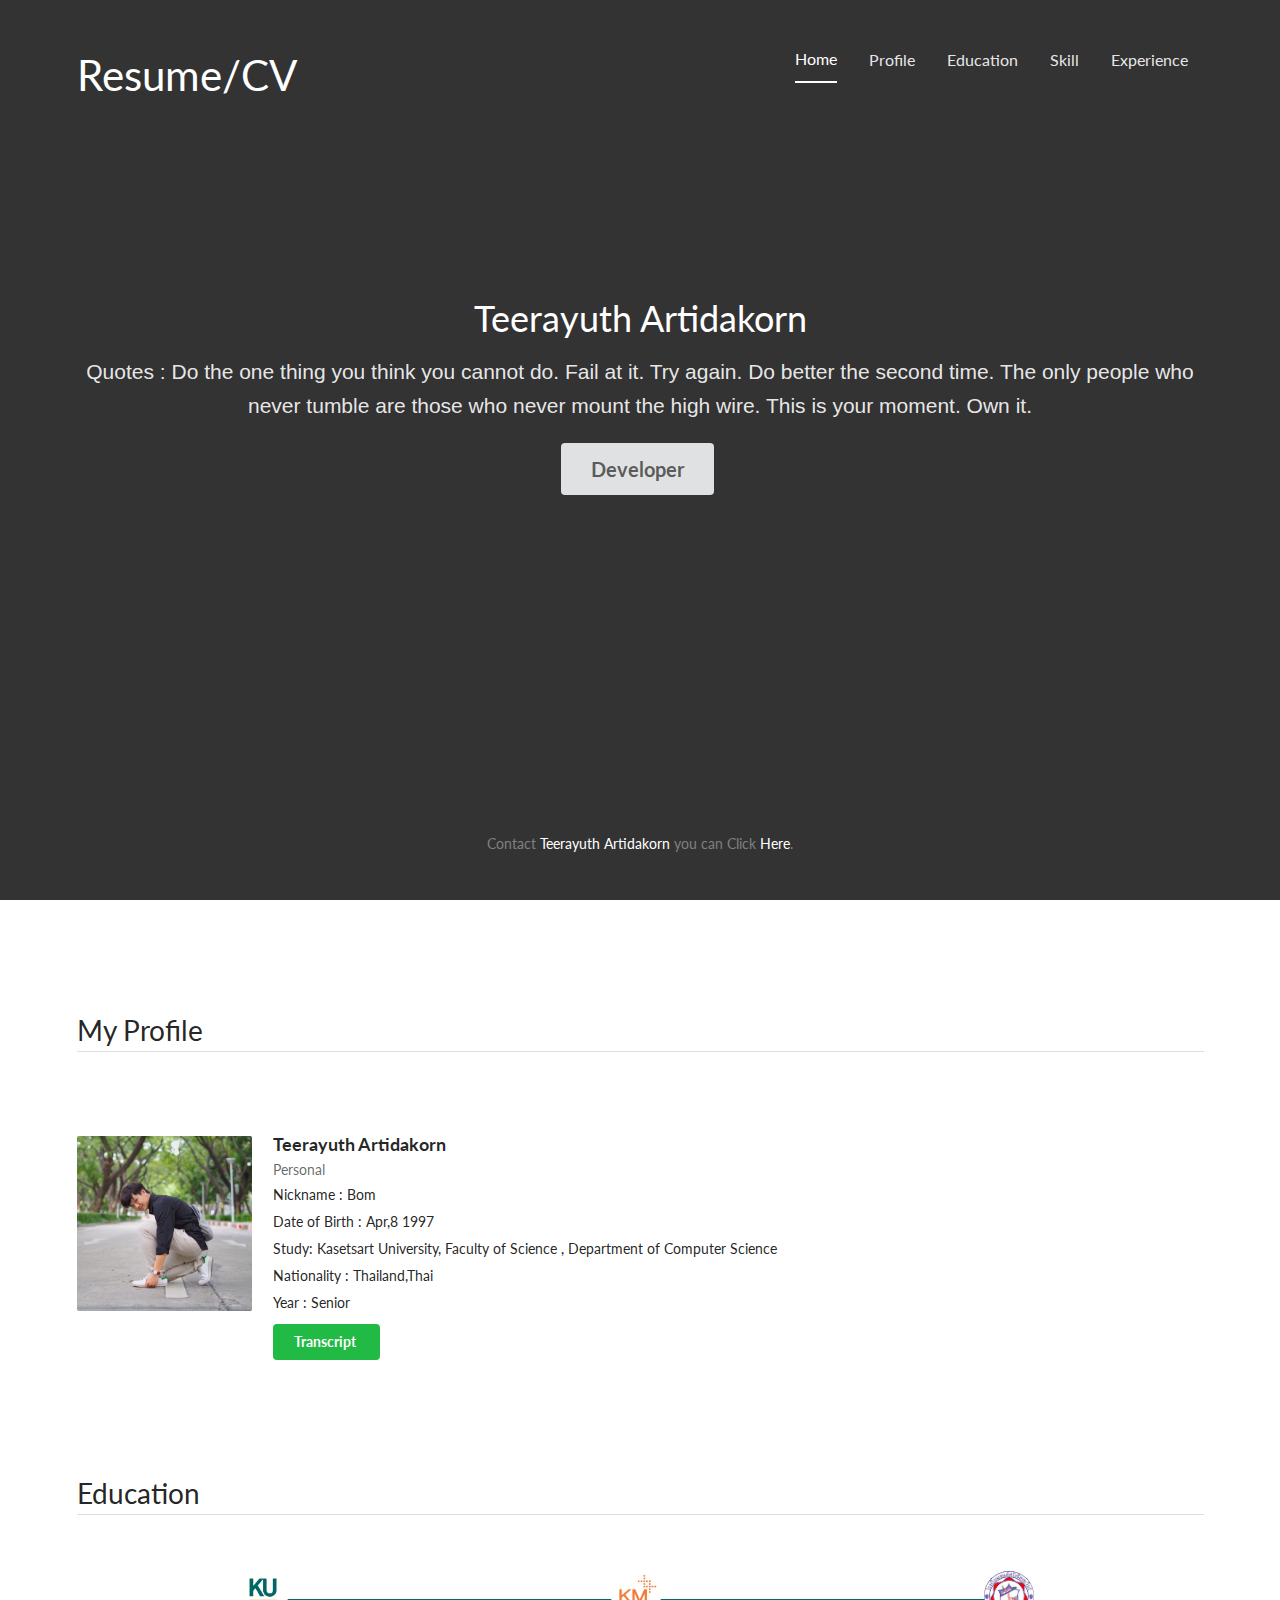
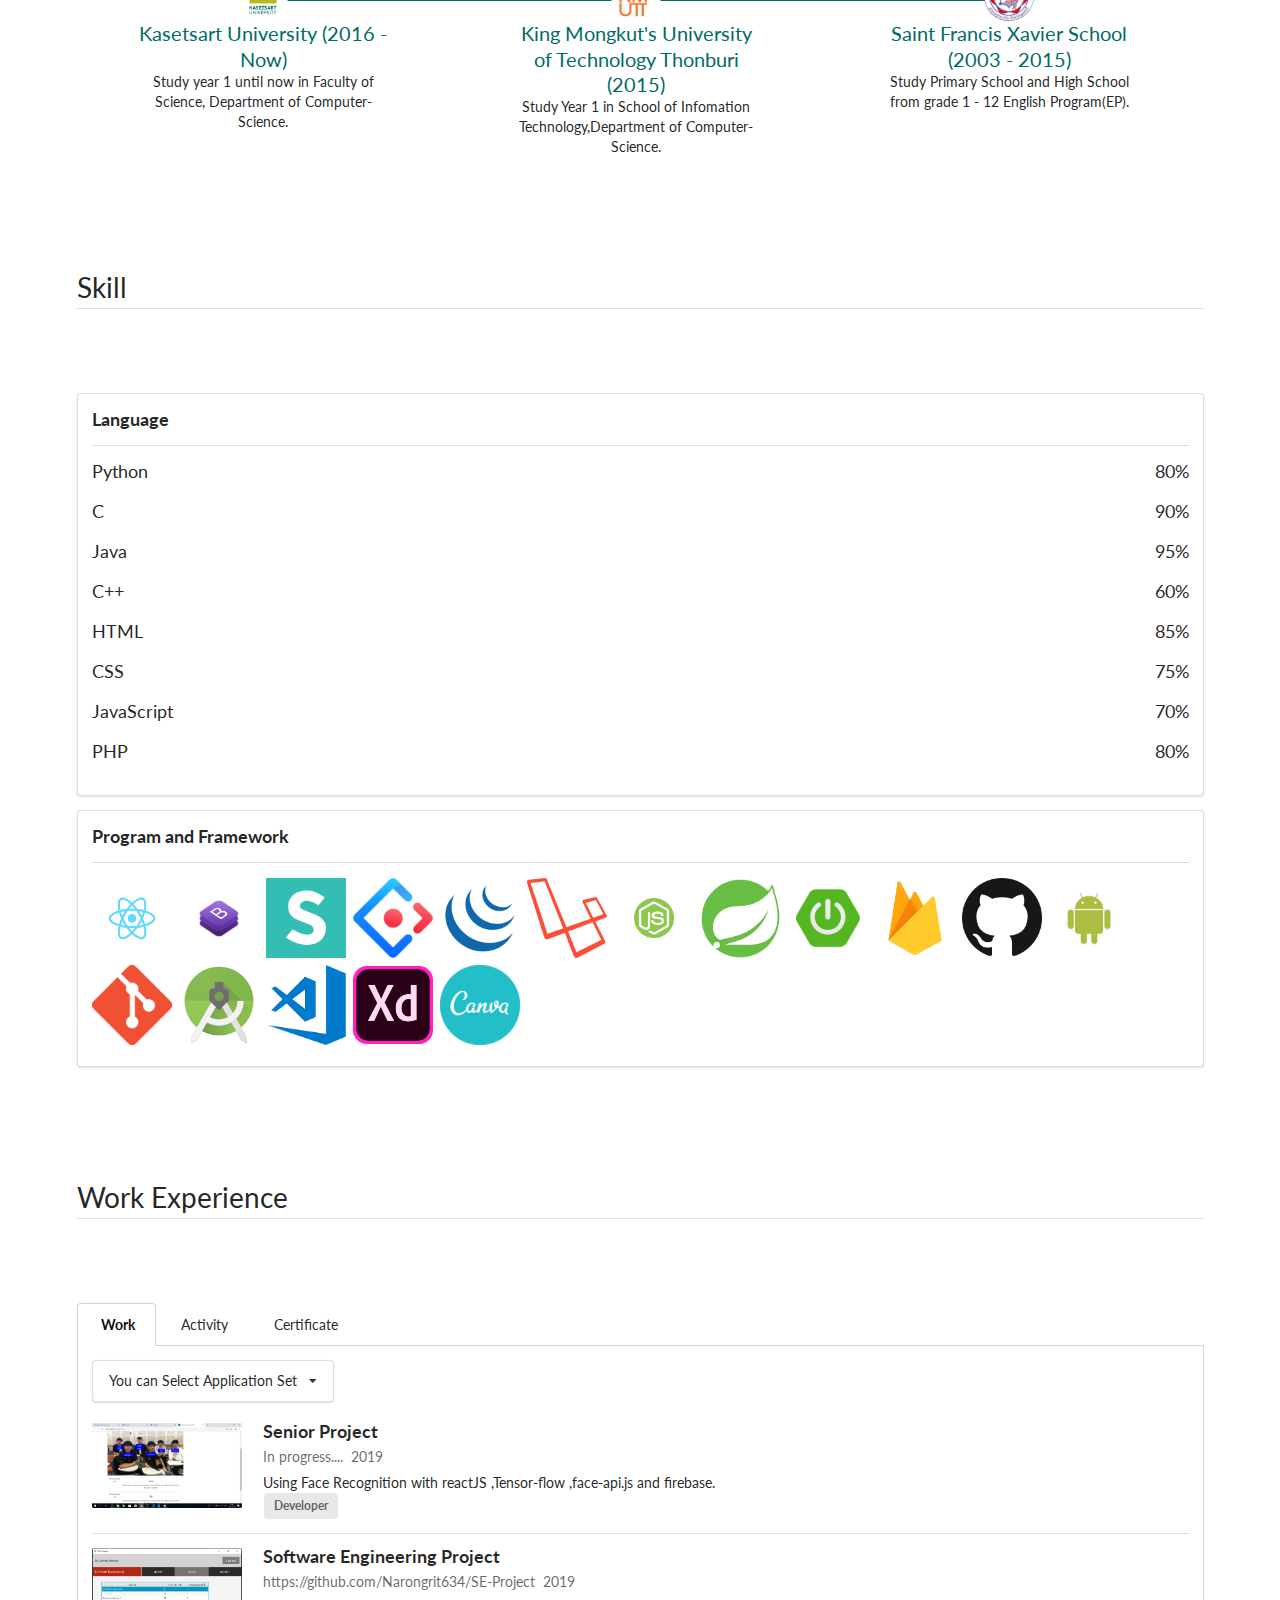
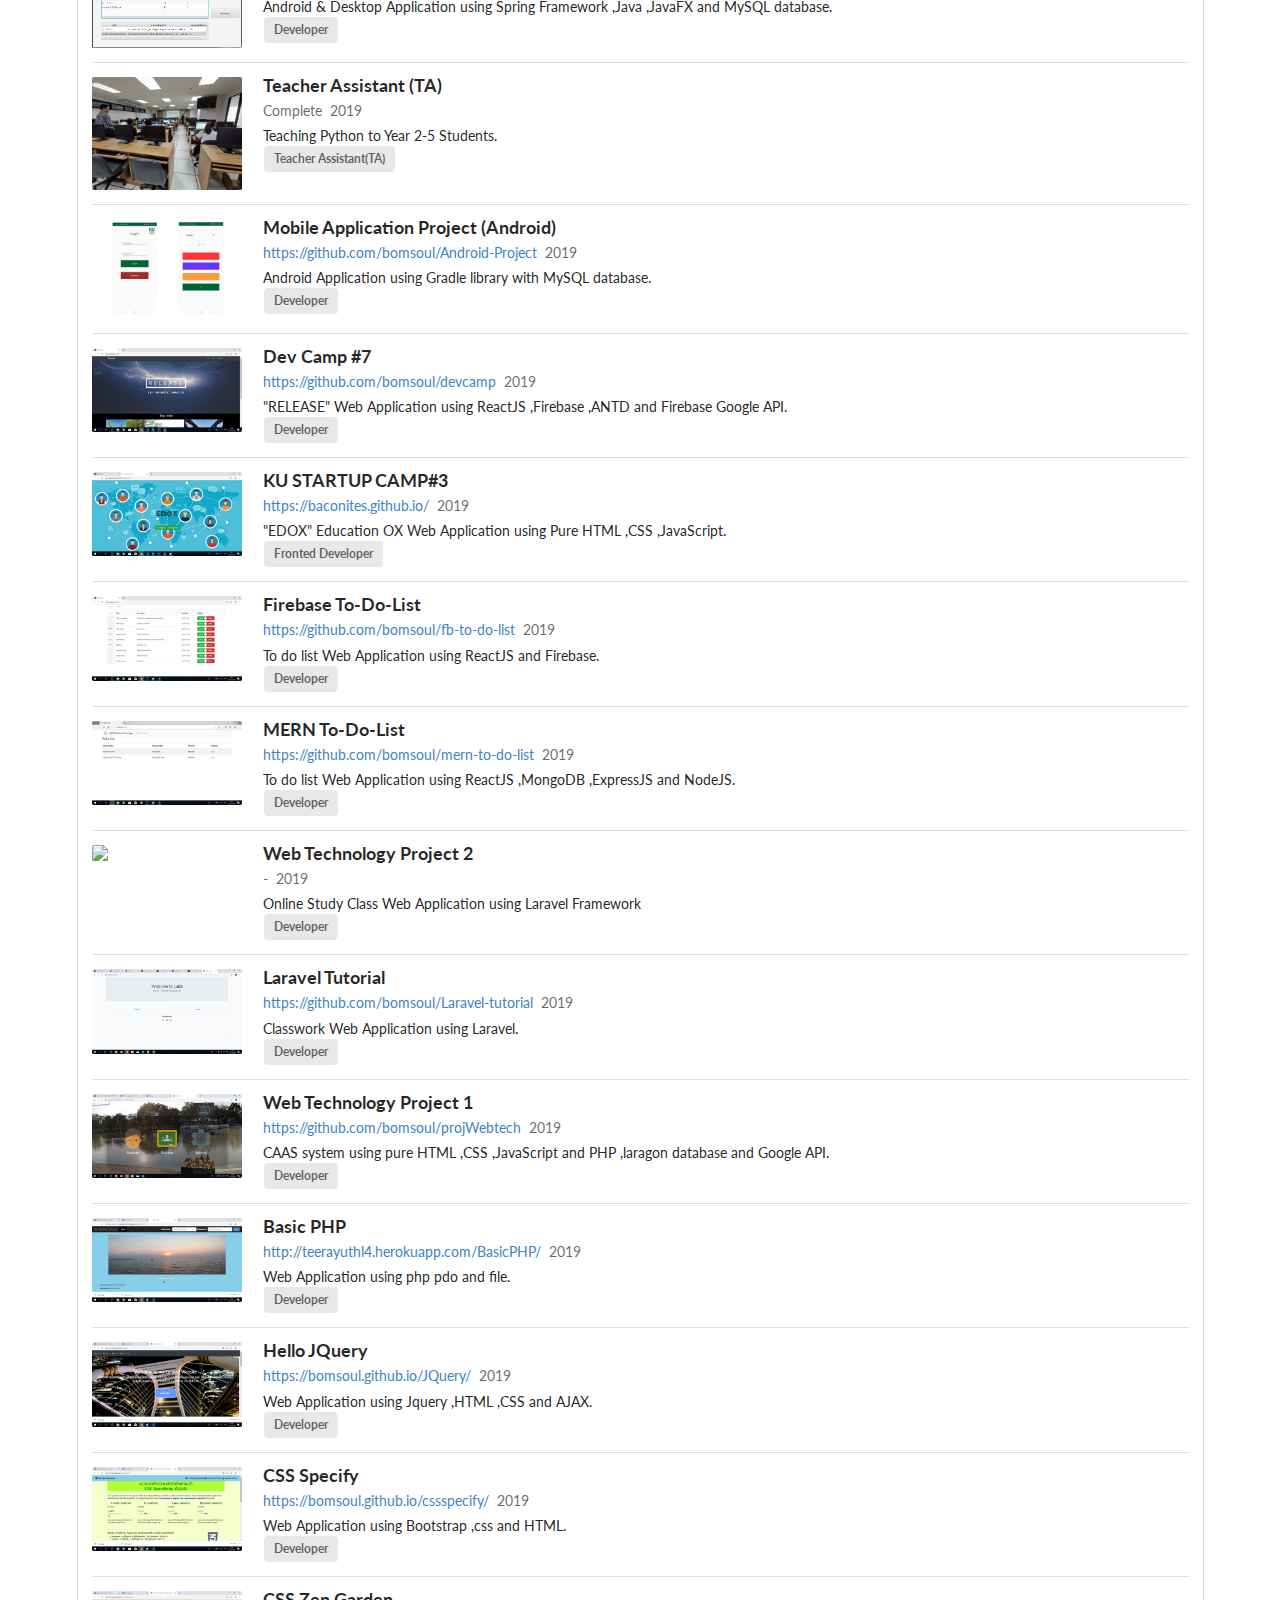
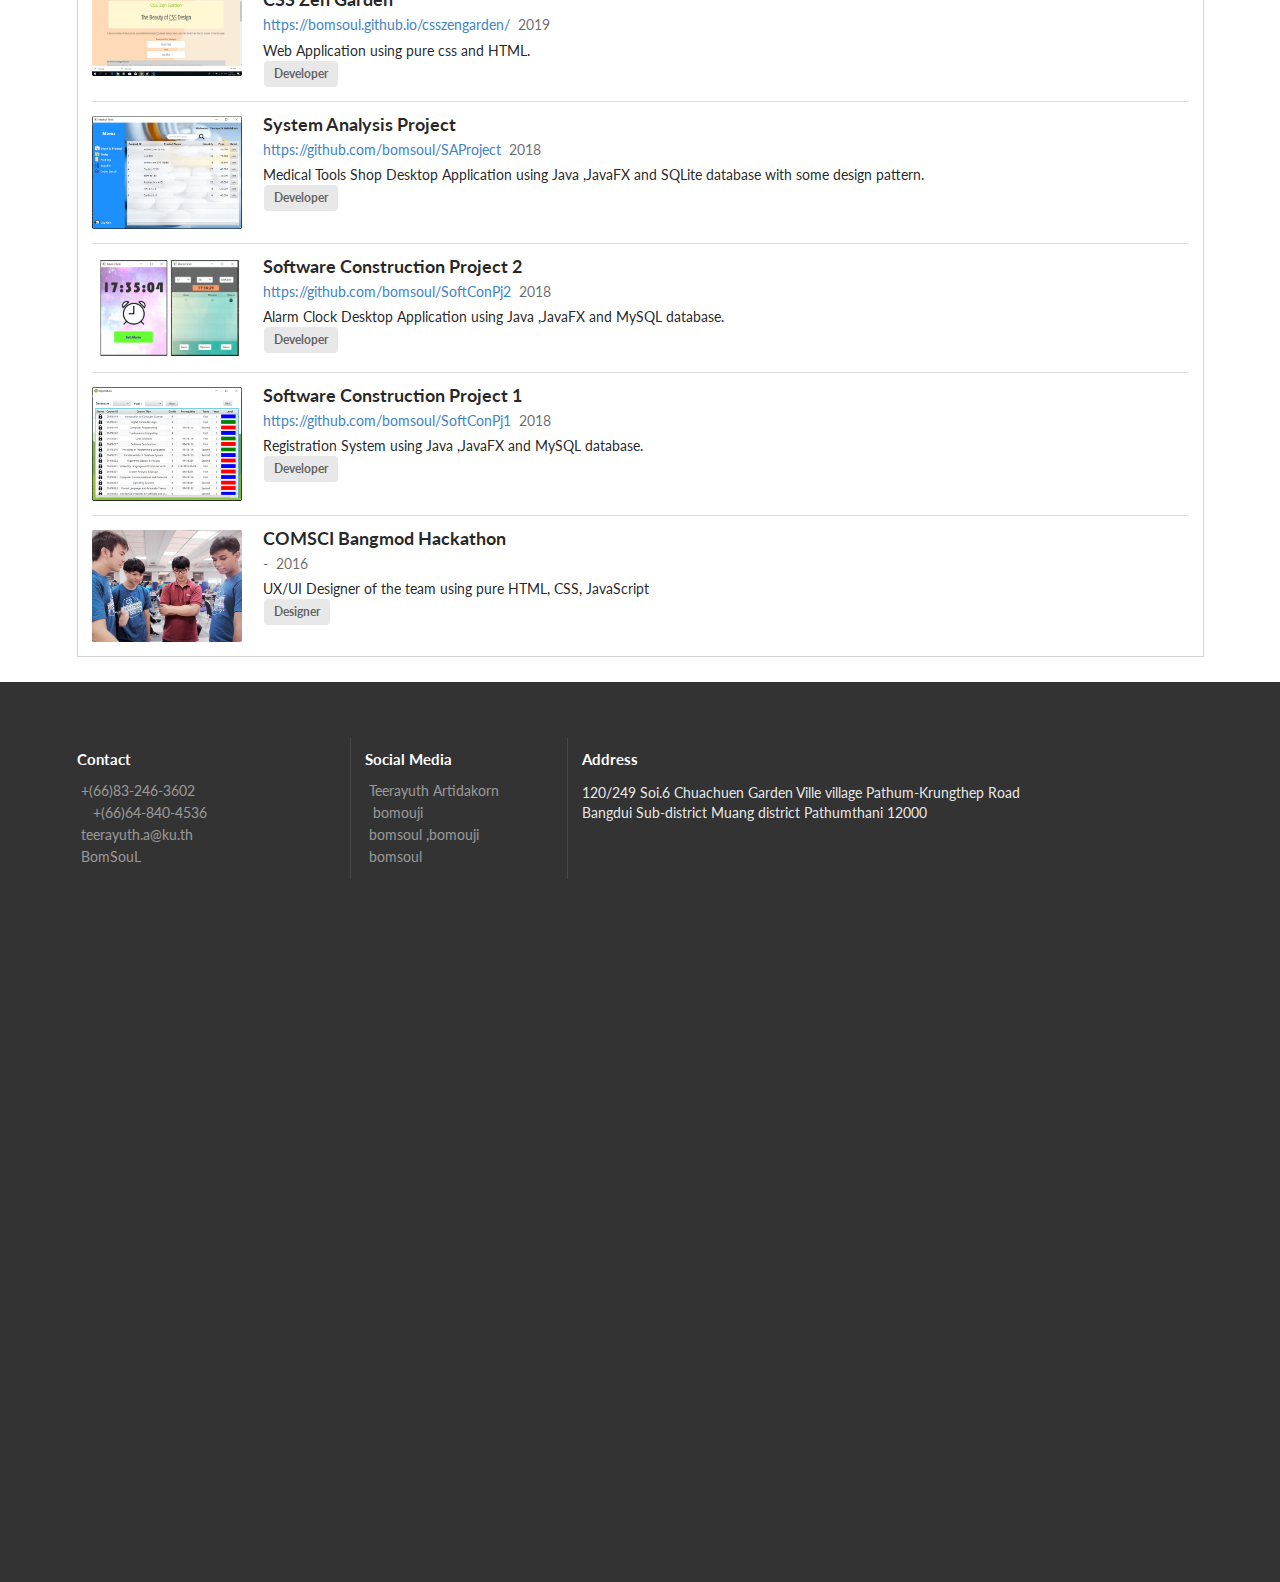
==== index.html @ 74da3450 "Edit Resume" ====
<!DOCTYPE html>
<html lang="en">
    <head>
        <meta charset="UTF-8">
        <meta name="viewport" content="width=device-width, initial-scale=1.0">
        <meta http-equiv="X-UA-Compatible" content="ie=edge">
        <link rel="stylesheet" href="semantic.min.css">
        <link
            rel="stylesheet"
            href="https://use.fontawesome.com/releases/v5.7.2/css/all.css"
            integrity="sha384-fnmOCqbTlWIlj8LyTjo7mOUStjsKC4pOpQbqyi7RrhN7udi9RwhKkMHpvLbHG9Sr"
            crossorigin="anonymous">
        <script src="https://ajax.googleapis.com/ajax/libs/jquery/3.3.1/jquery.min.js"></script>
        <script src="semantic.min.js"></script>
        <link rel="stylesheet" href="css/stylesheet.css">
        <link rel="stylesheet" href="css/timeline.css">
        <title>Resume</title>	
    </head>
    <body data-spy="scroll" data-target="nav" data-offset="50">
        <div id = "home" class="ui inverted vertical center aligned segment">
            <nav id="nav" class="ui container">
                <h1 class="ui inverted header">Resume/CV</h1>
                <div class="ui borderless inverted compact menu">
                    <a href="#home" class="active item">Home</a>
                    <a href="#personal" class="item">Profile</a>
                    <a href="#education" class="item">Education</a>
                    <a href="#skill" class="item">Skill</a>
                    <a href="#experience" class="item">Experience</a>
                </div>
            </nav>
            <div class="ui content container">
                <h1 class="ui inverted header">Teerayuth Artidakorn</h1>
                <p>
                    Quotes : Do the one thing you think you cannot do. Fail at it. Try again. Do
                    better the second time. The only people who never tumble are those who never
                    mount the high wire. This is your moment. Own it.
                </p>
                <div class="ui huge button">Developer</div>
            </div>
            <footer class="ui inverted vertical segment">
                Contact
                <a href="#contact">
                    Teerayuth Artidakorn
                </a>
                you can Click
                <a href="#contact">Here</a>.
            </footer>
        </div>
        <div id="personal" class="ui container">
            <h2 class="ui dividing header">My Profile</h2>
            <div class="ui items">
                <div class="item">
                    <div class="image">
                        <img src="images/pro.jpg">
                    </div>
                    <div class="content">
                        <a class="header">Teerayuth Artidakorn</a>
                        <div class="meta">
                            <span>Personal</span>
                        </div>
                        <div class="description">
                            <p>Nickname : Bom</p>
                            <p>Date of Birth : Apr,8 1997</p>
                            <p>Study: Kasetsart University, Faculty of Science , Department of Computer Science</p>
                            <p>Nationality : Thailand,Thai</p>
                            <p>Year : Senior</p>
                        </div>
                        <div class="extra">
                            <div id="transcript" class="ui left floated green button">
                                Transcript&nbsp;
                                <i class="fas fa-id-card"></i>
                            </div>
                            <div class="ui basic modal">
                                <div class="ui icon header">
                                    <i class="fas fa-id-card"></i>&nbsp;
                                    Transcript
                                </div>
                                <div class="content">
                                    <div class="ui embed">
                                        <iframe src="transcript.pdf" frameborder="0"></iframe>
                                    </div>
                                </div>
                                <div class="actions">
                                    <div class="ui red ok inverted button">
                                        <i class="fas fa-times"></i>
                                        &nbsp;Close
                                    </div>
                                </div>
                            </div>
                        </div>
                    </div>
                </div>
            </div>
            <h2 id="education" class="ui dividing header">Education</h2>
            <section id="Steps" class="steps-section">
                <div class="steps-timeline">
                    <div class="steps-one">
                        <img class="steps-img" src="images/ku.jpg" alt=""/>
                        <h3 class="steps-name">
                            Kasetsart University (2016 - Now)
                        </h3>
                        <p class="steps-description">
                            Study year 1 until now in Faculty of Science, Department of Computer-Science.
                        </p>
                    </div>

                    <div class="steps-two">
                        <img class="steps-img" src="images/kmutt.jpg" alt=""/>
                        <h3 class="steps-name">
                            King Mongkut's University of Technology Thonburi (2015)
                        </h3>
                        <p class="steps-description">
                            Study Year 1 in School of Infomation Technology,Department of Computer-Science.
                        </p>
                    </div>
                    <div class="steps-three">
                        <img class="steps-img" src="images/stfx.jpg" alt=""/>
                        <h3 class="steps-name">
                            Saint Francis Xavier School (2003 - 2015)
                        </h3>
                        <p class="steps-description">
                            Study Primary School and High School from grade 1 - 12 English Program(EP).
                        </p>
                    </div>
                </div>
                <!-- /.steps-timeline -->
            </section>
            <h2 id="skill" class="ui dividing header">Skill</h2>
            <div class="ui segment">
                <h3 class="ui left floated header">Language</h3>
                <div class="ui clearing divider"></div>
                <div id="skill-bar-wrapper">
                    <div class="text-left">
                        <!-- Python -->
                        Python<span style="float:right;">80%</span>
                        <div class="skillbar-container clearfix" data-percent="80%">
                            <div class="skills" style="background: black;"></div>
                        </div>

                        <!-- C -->
                        C<span style="float:right;">90%</span>
                        <div class="skillbar-container clearfix" data-percent="90%">
                            <div class="skills" style="background: black;"></div>
                        </div>

                        <!-- Java -->
                        Java<span style="float:right;">95%</span>
                        <div class="skillbar-container clearfix" data-percent="95%">
                            <div class="skills" style="background: black;"></div>
                        </div>

                        <!-- C++ -->
                        C++<span style="float:right;">60%</span>
                        <div class="skillbar-container clearfix" data-percent="60%">
                            <div class="skills" style="background: black;"></div>
                        </div>

                        <!-- HTML -->
                        HTML<span style="float:right;">85%</span>
                        <div class="skillbar-container clearfix" data-percent="85%">
                            <div class="skills" style="background: black;"></div>
                        </div>

                        <!-- CSS -->
                        CSS<span style="float:right;">75%</span>
                        <div class="skillbar-container clearfix" data-percent="75%">
                            <div class="skills" style="background: black;"></div>
                        </div>

                        <!-- JavaScript -->
                        JavaScript<span style="float:right;">70%</span>
                        <div class="skillbar-container clearfix" data-percent="70%">
                            <div class="skills" style="background: black;"></div>
                        </div>

                        <!-- PHP -->
                        PHP<span style="float:right;">80%</span>
                        <div class="skillbar-container clearfix" data-percent="80%">
                            <div class="skills" style="background: black;"></div>
                        </div>
                    </div>
                </div>
            </div>
            <div class="ui segment">
                <h3 class="ui left floated header">Program and Framework</h3>
                <div class="ui clearing divider"></div>
                <div class="ui tiny images">
                    <img class="ui image" src="images/react.png">
                    <img class="ui image" src="images/bs.png">
                    <img class="ui image" src="images/smt.png">
                    <img class="ui image" src="images/antd.png">
                    <img class="ui image" src="images/jqr.jpg">
                    <img class="ui image" src="images/laravel.png">
                    <img class="ui image" src="images/node.png">
                    <img class="ui image" src="images/spring.png">
                    <img class="ui image" src="images/spb.png">
                    <img class="ui image" src="images/fb.png">
                    <img class="ui image" src="images/github-512.png">
                    <img class="ui image" src="images/android.png">
                    <img class="ui image" src="images/Git (1).png">
                    <img class="ui image" src="images/Android_Studio_icon.svg.png">
                    <img class="ui image" src="images/vsccode.png">
                    <img class="ui image" src="images/xd.png">
                    <img class="ui image" src="images/canva.png">
                </div>
            </div>
            <h2 id="experience" class="ui dividing header">Work Experience</h2>
            <div class="ui menu attached tabular top">
                <a class="active item" data-tab="work">
                    <i class="fas fa-briefcase"></i>&nbsp;Work</a>
                <a class="item" data-tab="activity">
                    <i class="fas fa-skating"></i>&nbsp;Activity</a>
                <a class="item" data-tab="certificate">
                    <i class="fas fa-certificate"></i>&nbsp;Certificate</a>
            </div>

            <div class="ui bottom active attached segment tab" data-tab="work">
                    <div id="dropdown" class="ui compact menu">
                            <div class="ui simple dropdown item">
                              You can Select Application Set
                              <i class="dropdown icon"></i>
                              <div class="menu">
                                <div data-value="0" class="item">All</div>
                                <div data-value="1" class="item">Web Application</div>
                                <div data-value="2" class="item">Mobile Application</div>
                                <div data-value="3" class="item">Desktop Application</div>
                                <div data-value="4" class="item">Others</div>
                              </div>
                            </div>
                          </div>
                <div class="ui divided items ii">
                    <div class="item">
                        <div class="ui small image">
                            <img src="images/work/snpj.jpg">
                        </div>
                        <div class="content">
                            <div class="header">Senior Project</div>
                            <div class="meta">
                                <span class="price">In progress....</span>
                                <span class="stay">2019</span>
                            </div>
                            <div class="description">
                                Using Face Recognition with reactJS ,Tensor-flow ,face-api.js and firebase.
                            </div>
                            <div class="ui label">Developer</div>
                        </div>
                    </div>
                    <div class="item">
                        <div class="ui small image">
                            <img src="images/work/se.PNG">
                        </div>
                        <div class="content">
                            <div class="header">Software Engineering Project</div>
                            <div class="meta">
                                <span class="price">https://github.com/Narongrit634/SE-Project</span>
                                <span class="stay">2019</span>
                            </div>
                            <div class="description">
                                Android & Desktop Application using Spring Framework ,Java ,JavaFX and MySQL
                                database.
                            </div>
                            <div class="ui label">Developer</div>
                        </div>
                    </div>
                    <div class="item">
                        <div class="ui small image">
                            <img src="images/work/TA.jpg">
                        </div>
                        <div class="content">
                            <div class="header">Teacher Assistant (TA)</div>
                            <div class="meta">
                                <span class="price">Complete</span>
                                <span class="stay">2019</span>
                            </div>
                            <div class="description">
                                Teaching Python to Year 2-5 Students.
                            </div>
                            <div class="ui label">Teacher Assistant(TA)</div>
                        </div>
                    </div>
                    <div class="item">
                        <div class="ui small image">
                            <img src="images/work/androidpj.jpg">
                        </div>
                        <div class="content">
                            <div class="header">Mobile Application Project (Android)</div>
                            <div class="meta">
                                <span class="price">
                                    <a href="https://github.com/bomsoul/Android-Project">https://github.com/bomsoul/Android-Project</a>
                                </span>
                                <span class="stay">2019</span>
                            </div>
                            <div class="description">
                                Android Application using Gradle library with MySQL database.
                            </div>
                            <div class="ui label">Developer</div>
                        </div>
                    </div>
                    <div class="item">
                        <div class="ui small image">
                            <img src="images/work/dev.jpg">
                        </div>
                        <div class="content">
                            <div class="header">Dev Camp #7</div>
                            <div class="meta">
                                <span class="price">
                                    <a href="https://github.com/bomsoul/devcamp">https://github.com/bomsoul/devcamp</a>
                                </span>
                                <span class="stay">2019</span>
                            </div>
                            <div class="description">
                                "RELEASE" Web Application using ReactJS ,Firebase ,ANTD and Firebase Google API.
                            </div>
                            <div class="ui label">Developer</div>
                        </div>
                    </div>
                    <div class="item">
                        <div class="ui small image">
                            <img src="images/work/startup.jpg">
                        </div>
                        <div class="content">
                            <div class="header">KU STARTUP CAMP#3</div>
                            <div class="meta">
                                <span class="price">
                                    <a href="https://baconites.github.io/">https://baconites.github.io/</a>
                                </span>
                                <span class="stay">2019</span>
                            </div>
                            <div class="description">
                                "EDOX" Education OX Web Application using Pure HTML ,CSS ,JavaScript.
                            </div>
                            <div class="ui label">Fronted Developer</div>
                        </div>
                    </div>
                    <div class="item">
                        <div class="ui small image">
                            <img src="images/work/tdlfb.jpg">
                        </div>
                        <div class="content">
                            <div class="header">Firebase To-Do-List</div>
                            <div class="meta">
                                <span class="price">
                                    <a href="https://github.com/bomsoul/fb-to-do-list">https://github.com/bomsoul/fb-to-do-list</a>
                                </span>
                                <span class="stay">2019</span>
                            </div>
                            <div class="description">
                                To do list Web Application using ReactJS and Firebase.
                            </div>
                            <div class="ui label">Developer</div>
                        </div>
                    </div>
                    <div class="item">
                        <div class="ui small image">
                            <img src="images/work/tdlmern.jpg">
                        </div>
                        <div class="content">
                            <div class="header">MERN To-Do-List</div>
                            <div class="meta">
                                <span class="price">
                                    <a href="https://github.com/bomsoul/mern-to-do-list">https://github.com/bomsoul/mern-to-do-list</a>
                                </span>
                                <span class="stay">2019</span>
                            </div>
                            <div class="description">
                                To do list Web Application using ReactJS ,MongoDB ,ExpressJS and NodeJS.
                            </div>
                            <div class="ui label">Developer</div>
                        </div>
                    </div>
                    <div class="item">
                        <div class="ui small image">
                            <img src="images/wireframe/image.png">
                        </div>
                        <div class="content">
                            <div class="header">Web Technology Project 2</div>
                            <div class="meta">
                                <span class="price">-</span>
                                <span class="stay">2019</span>
                            </div>
                            <div class="description">
                                Online Study Class Web Application using Laravel Framework
                            </div>
                            <div class="ui label">Developer</div>
                        </div>
                    </div>
                    <div class="item">
                        <div class="ui small image">
                            <img src="images/work/laravel.jpg">
                        </div>
                        <div class="content">
                            <div class="header">Laravel Tutorial</div>
                            <div class="meta">
                                <span class="price">
                                    <a href="https://github.com/bomsoul/Laravel-tutorial">https://github.com/bomsoul/Laravel-tutorial</a>
                                </span>
                                <span class="stay">2019</span>
                            </div>
                            <div class="description">
                                Classwork Web Application using Laravel.
                            </div>
                            <div class="ui label">Developer</div>
                        </div>
                    </div>
                    <div class="item">
                        <div class="ui small image">
                            <img src="images/work/wtpj1.jpg">
                        </div>
                        <div class="content">
                            <div class="header">Web Technology Project 1</div>
                            <div class="meta">
                                <span class="price">
                                    <a href="https://github.com/bomsoul/projWebtech">https://github.com/bomsoul/projWebtech</a>
                                </span>
                                <span class="stay">2019</span>
                            </div>
                            <div class="description">
                                CAAS system using pure HTML ,CSS ,JavaScript and PHP ,laragon database and
                                Google API.
                            </div>
                            <div class="ui label">Developer</div>
                        </div>
                    </div>
                    <div class="item">
                        <div class="ui small image">
                            <img src="images/work/basicphp.jpg">
                        </div>
                        <div class="content">
                            <div class="header">Basic PHP</div>
                            <div class="meta">
                                <span class="price">
                                    <a href="http://teerayuthl4.herokuapp.com/BasicPHP/">http://teerayuthl4.herokuapp.com/BasicPHP/</a>
                                </span>
                                <span class="stay">2019</span>
                            </div>
                            <div class="description">
                                Web Application using php pdo and file.
                            </div>
                            <div class="ui label">Developer</div>
                        </div>
                    </div>
                    <div class="item">
                        <div class="ui small image">
                            <img src="images/work/hellojquery.jpg">
                        </div>
                        <div class="content">
                            <div class="header">Hello JQuery</div>
                            <div class="meta">
                                <span class="price">
                                    <a href="https://bomsoul.github.io/JQuery/">https://bomsoul.github.io/JQuery/</a>
                                </span>
                                <span class="stay">2019</span>
                            </div>
                            <div class="description">
                                Web Application using Jquery ,HTML ,CSS and AJAX.
                            </div>
                            <div class="ui label">Developer</div>
                        </div>
                    </div>
                    <div class="item">
                        <div class="ui small image">
                            <img src="images/work/cssspecify.jpg">
                        </div>
                        <div class="content">
                            <div class="header">CSS Specify</div>
                            <div class="meta">
                                <span class="price">
                                    <a href="https://bomsoul.github.io/cssspecify/">https://bomsoul.github.io/cssspecify/</a>
                                </span>
                                <span class="stay">2019</span>
                            </div>
                            <div class="description">
                                Web Application using Bootstrap ,css and HTML.
                            </div>
                            <div class="ui label">Developer</div>
                        </div>
                    </div>
                    <div class="item">
                        <div class="ui small image">
                            <img src="images/work/csszengarden.jpg">
                        </div>
                        <div class="content">
                            <div class="header">CSS Zen Garden</div>
                            <div class="meta">
                                <span class="price">
                                    <a href="https://bomsoul.github.io/csszengarden/">https://bomsoul.github.io/csszengarden/</a>
                                </span>
                                <span class="stay">2019</span>
                            </div>
                            <div class="description">
                                Web Application using pure css and HTML.
                            </div>
                            <div class="ui label">Developer</div>
                        </div>
                    </div>
                    <div class="item">
                        <div class="ui small image">
                            <img src="images/work/sa.jpg">
                        </div>
                        <div class="content">
                            <div class="header">System Analysis Project</div>
                            <div class="meta">
                                <span class="price">
                                    <a href="https://github.com/bomsoul/SAProject">https://github.com/bomsoul/SAProject</a>
                                </span>
                                <span class="stay">2018</span>
                            </div>
                            <div class="description">
                                Medical Tools Shop Desktop Application using Java ,JavaFX and SQLite database
                                with some design pattern.
                            </div>
                            <div class="ui label">Developer</div>
                        </div>
                    </div>
                    <div class="item">
                        <div class="ui small image">
                            <img src="images/work/scpj2.jpg">
                        </div>
                        <div class="content">
                            <div class="header">Software Construction Project 2</div>
                            <div class="meta">
                                <span class="price">
                                    <a href="https://github.com/bomsoul/SoftConPj2">https://github.com/bomsoul/SoftConPj2</a>
                                </span>
                                <span class="stay">2018</span>
                            </div>
                            <div class="description">
                                Alarm Clock Desktop Application using Java ,JavaFX and MySQL database.
                            </div>
                            <div class="ui label">Developer</div>
                        </div>
                    </div>
                    <div class="item">
                        <div class="ui small image">
                            <img src="images/work/scpj1.jpg">
                        </div>
                        <div class="content">
                            <div class="header">Software Construction Project 1</div>
                            <div class="meta">
                                <span class="price">
                                    <a href="https://github.com/bomsoul/SoftConPj1">https://github.com/bomsoul/SoftConPj1</a>
                                </span>
                                <span class="stay">2018</span>
                            </div>
                            <div class="description">
                                Registration System using Java ,JavaFX and MySQL database.
                            </div>
                            <div class="ui label">Developer</div>
                        </div>
                    </div>
                    <div class="item">
                        <div class="ui small image">
                            <img src="images/work/hkt1.jpg">
                        </div>
                        <div class="content">
                            <div class="header">COMSCI Bangmod Hackathon</div>
                            <div class="meta">
                                <span class="price">
                                    -
                                </span>
                                <span class="stay">2016</span>
                            </div>
                            <div class="description">
                                UX/UI Designer of the team using pure HTML, CSS, JavaScript
                            </div>
                            <div class="ui label">Designer</div>
                        </div>
                    </div>
                </div>
            </div>
            <div class="ui bottom attached segment tab" data-tab="activity">
                <div class="ui divided items iii">
                </div>
            </div>
            <div class="ui bottom attached segment tab" data-tab="certificate">
                <div class="ui divided items iv">
                </div>
            </div>
        </div>
    </div>
    <h2 id="contact" class="ui header"></h2>
    <div class="ui inverted vertical footer segment">
        <div class="footer ui container">
            <div class="ui stackable inverted divided equal height stackable grid">
                <div class="four wide column">
                    <h4 class="ui inverted header">Contact</h4>
                    <div class="ui inverted link list">
                        <a href="#" class="item"><i class="fas fa-mobile-alt"></i>&nbsp;+(66)83-246-3602</a>
                        <a href="#" class="item">&nbsp;&nbsp;&nbsp;&nbsp;+(66)64-840-4536</a>
                        <a href="#" class="item"><i class="fas fa-envelope"></i>&nbsp;teerayuth.a@ku.th</a>
                        <a href="#" class="item"><i class="fas fa-user-circle"></i>&nbsp;BomSouL</a>
                    </div>
                </div>
                <div class="three wide column">
                    <h4 class="ui inverted header">Social Media</h4>
                    <div class="ui inverted link list">
                        <a href="https://www.facebook.com/teerayuth.artidakorn" class="item"><i class="fab fa-facebook"></i> &nbsp;Teerayuth Artidakorn</a>
                        <a href="https://www.instagram.com/bomouji/" class="item"><i class="fab fa-instagram"></i>&nbsp; bomouji</a>
                        <a href="#" class="item"><i class="fab fa-line"></i>&nbsp;bomsoul ,bomouji</a>
                        <a href="https://github.com/bomsoul" class="item"><i class="fab fa-github"></i>&nbsp;bomsoul</a>
                    </div>
                </div>
                <div class="seven wide column">
                    <h4 class="ui inverted header">Address</h4>
                    <p>120/249 Soi.6 Chuachuen Garden Ville village Pathum-Krungthep Road Bangdui Sub-district Muang district Pathumthani 12000</p>
                </div>
            </div>
        </div>
    </div>
</div>

<script src="script.js"></script>

</body>
</html>
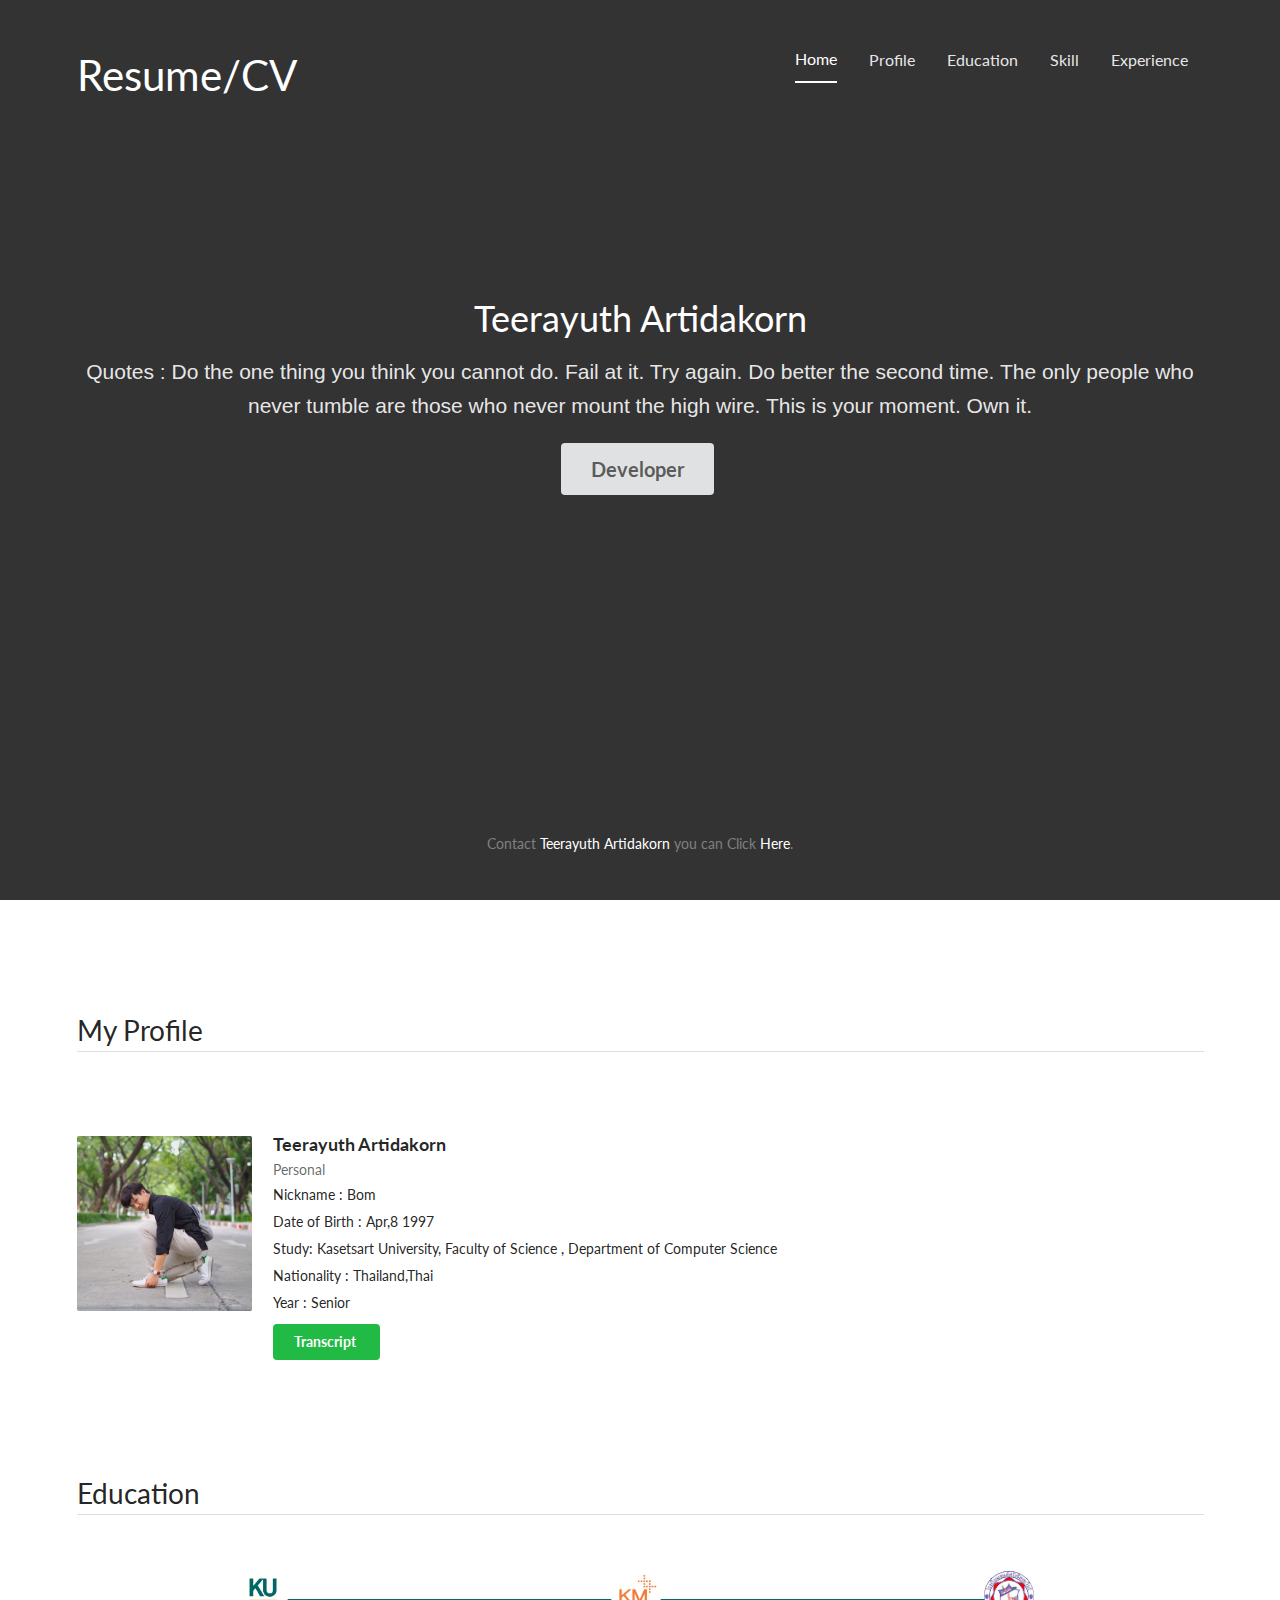
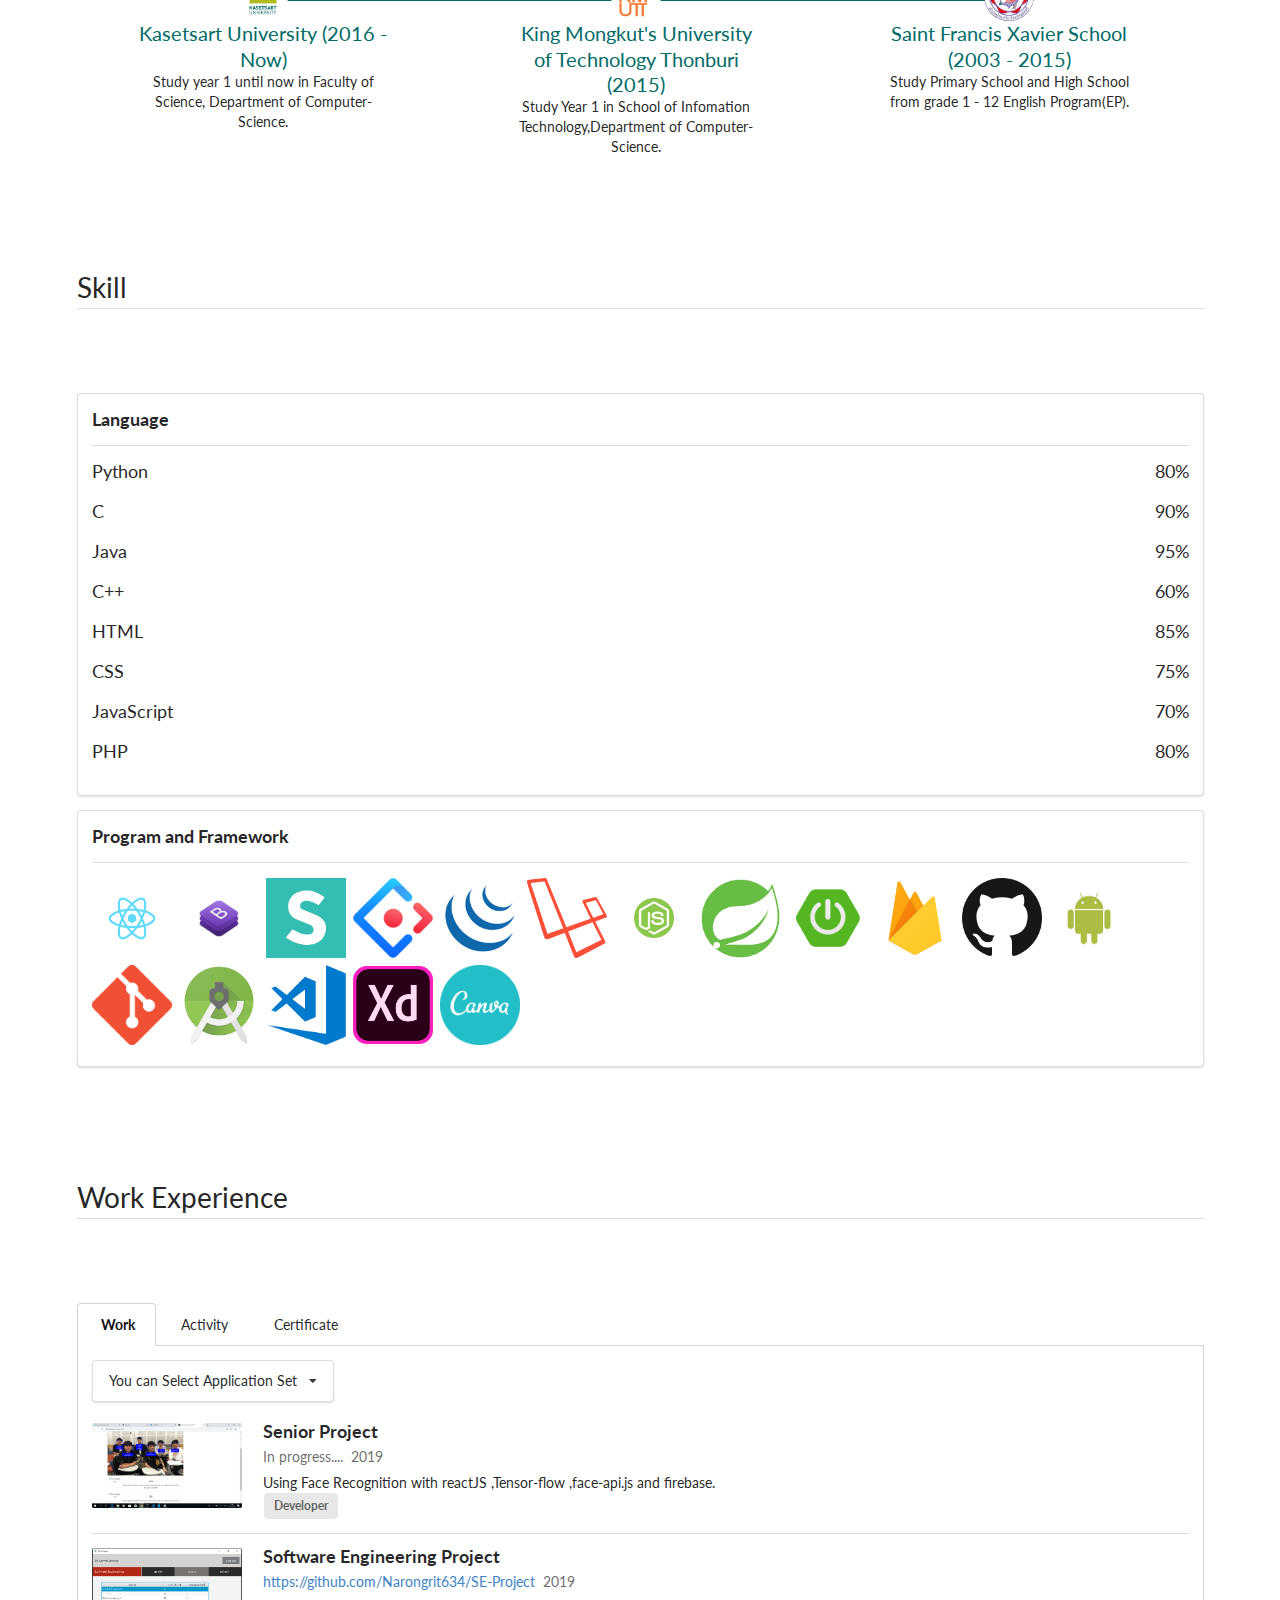
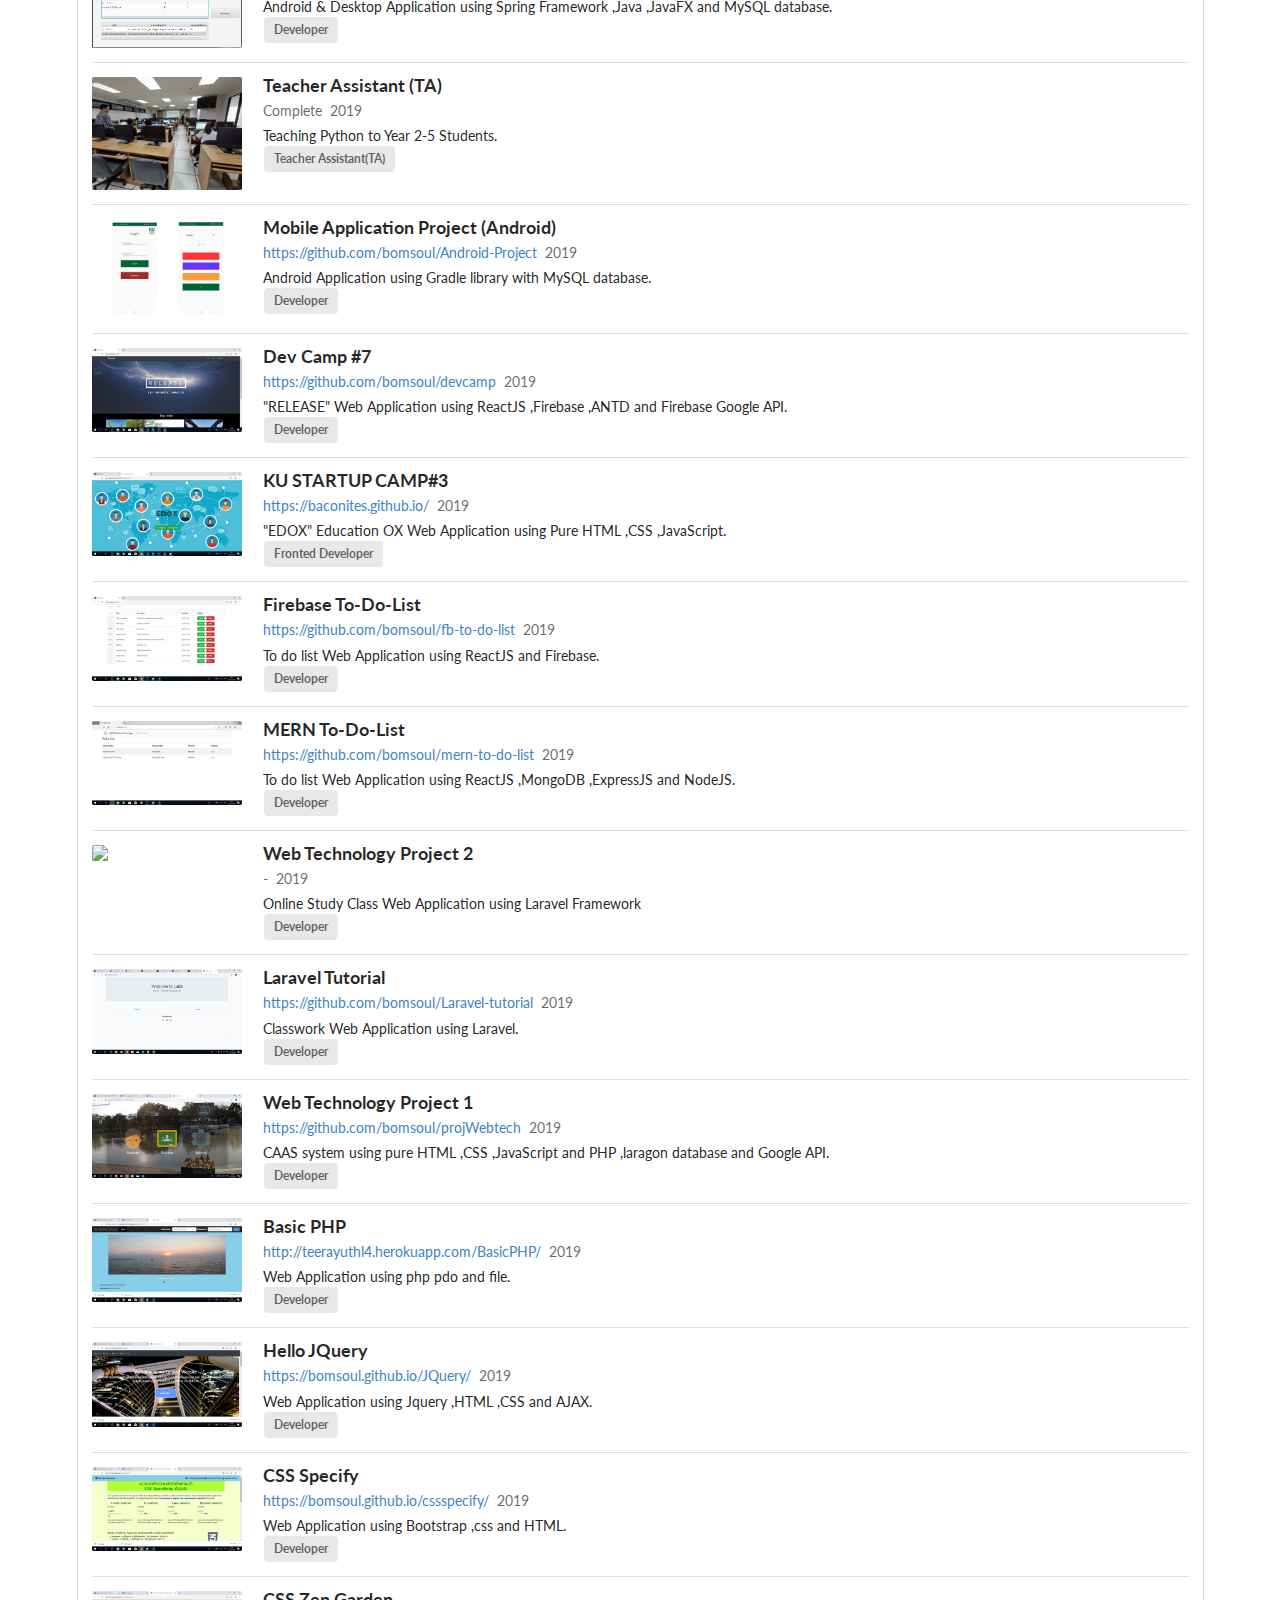
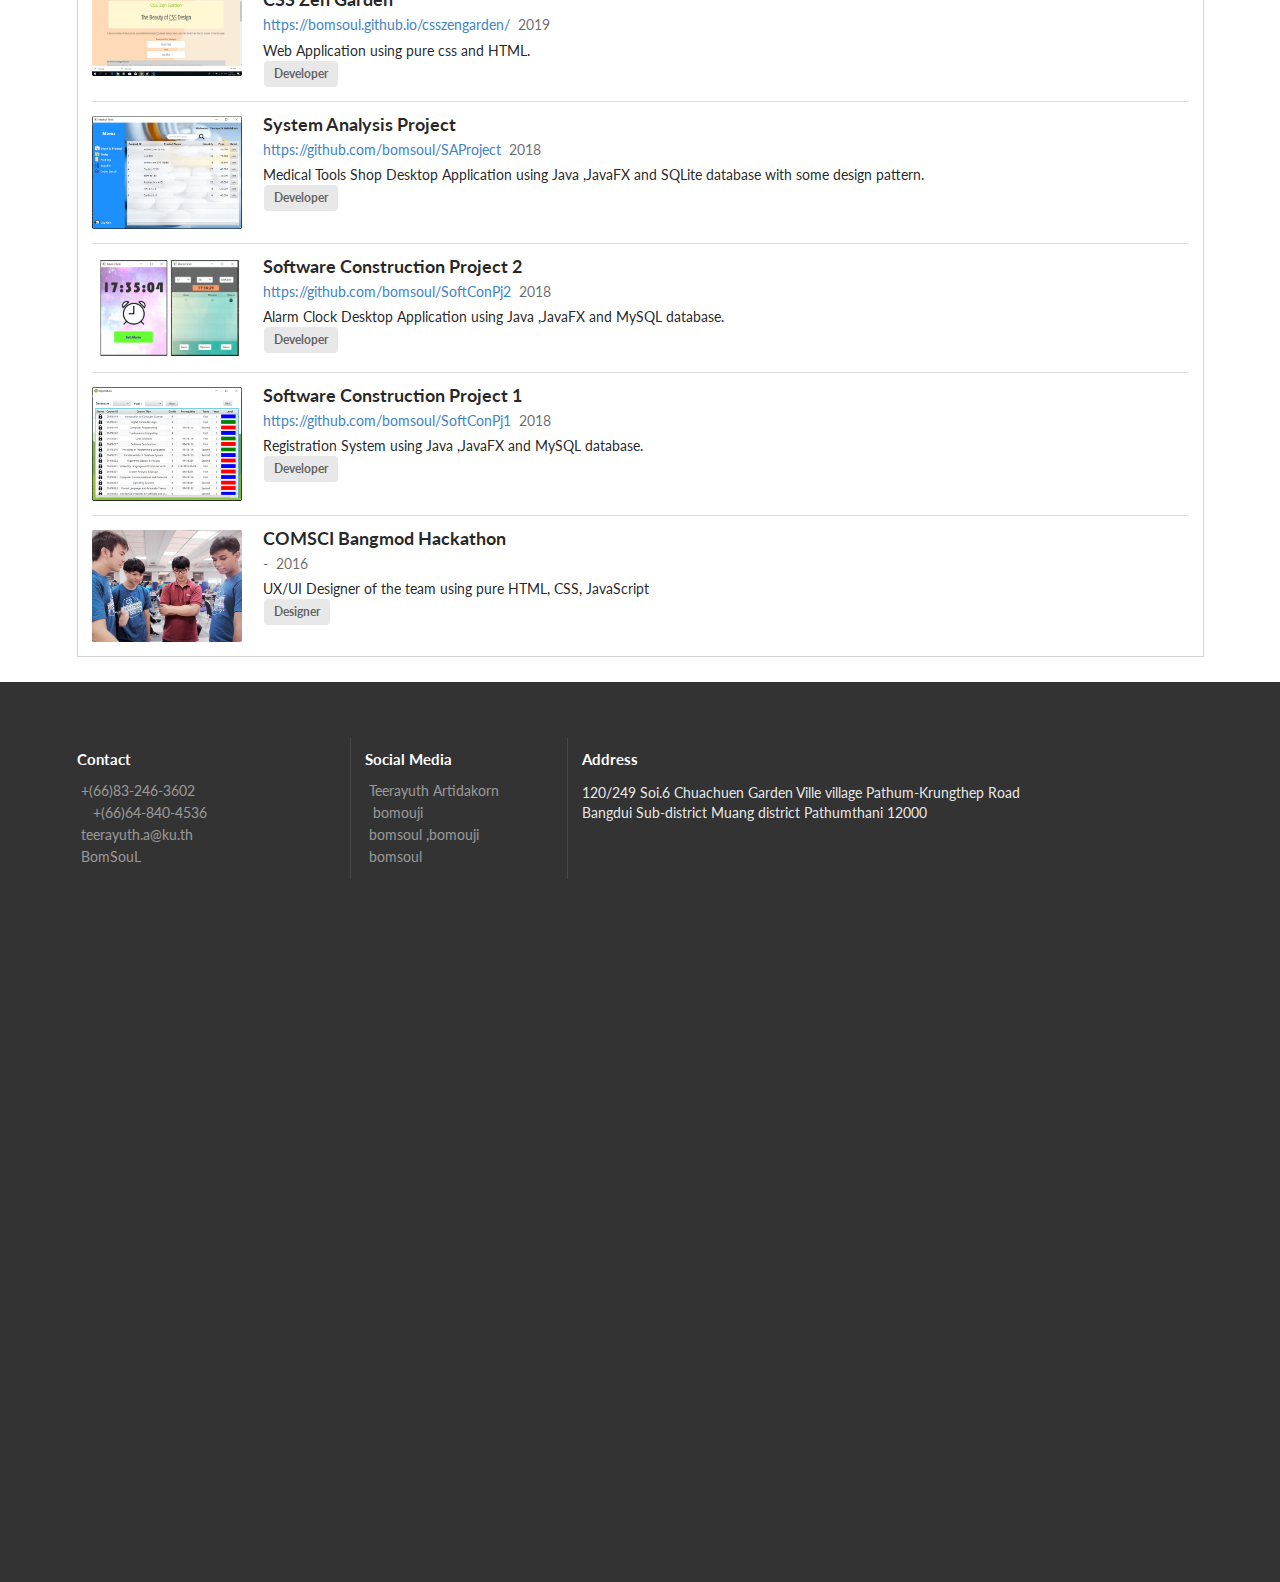
==== commit ae875f8d: "Edit Resume" ====
--- a/index.html
+++ b/index.html
@@ -252,7 +252,9 @@
                         <div class="content">
                             <div class="header">Software Engineering Project</div>
                             <div class="meta">
-                                <span class="price">https://github.com/Narongrit634/SE-Project</span>
+                                <span class="price">
+                                    <a href="https://github.com/Narongrit634/SE-Project">https://github.com/Narongrit634/SE-Project</a>
+                                </span>
                                 <span class="stay">2019</span>
                             </div>
                             <div class="description">
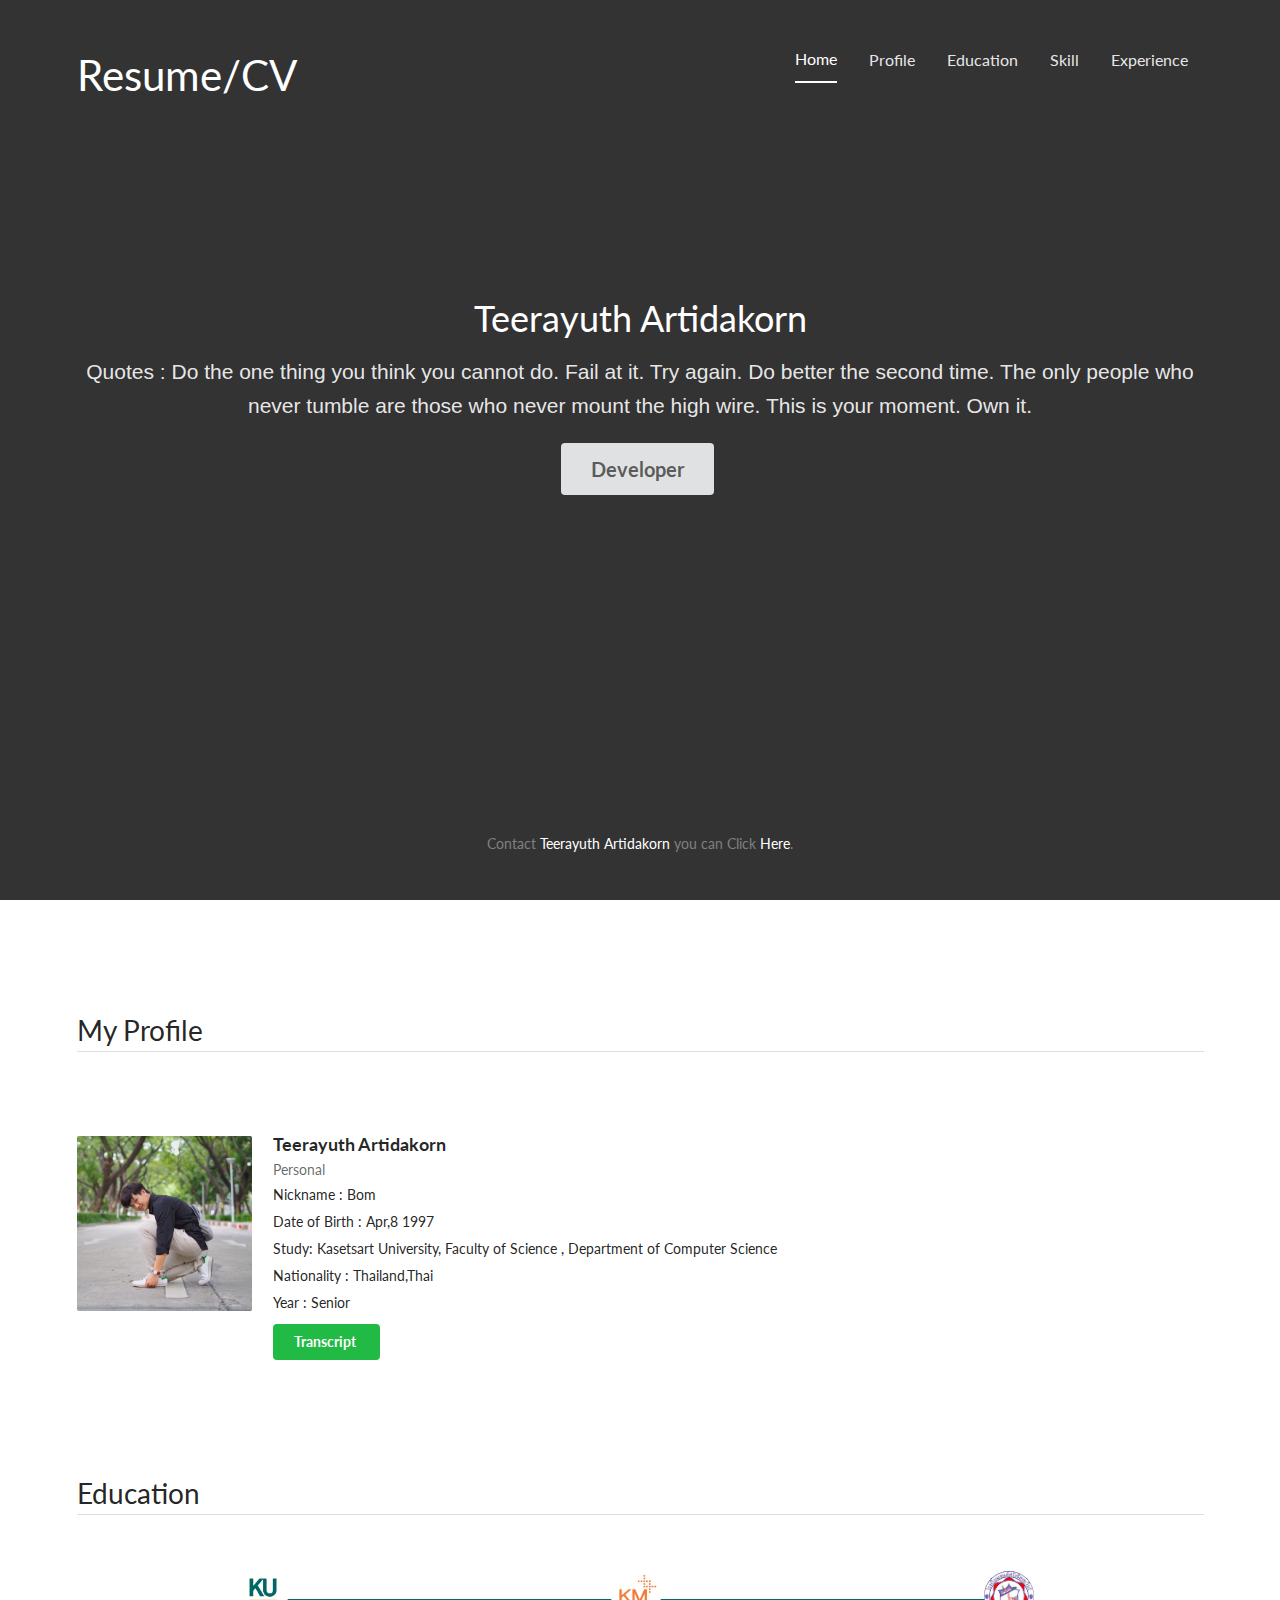
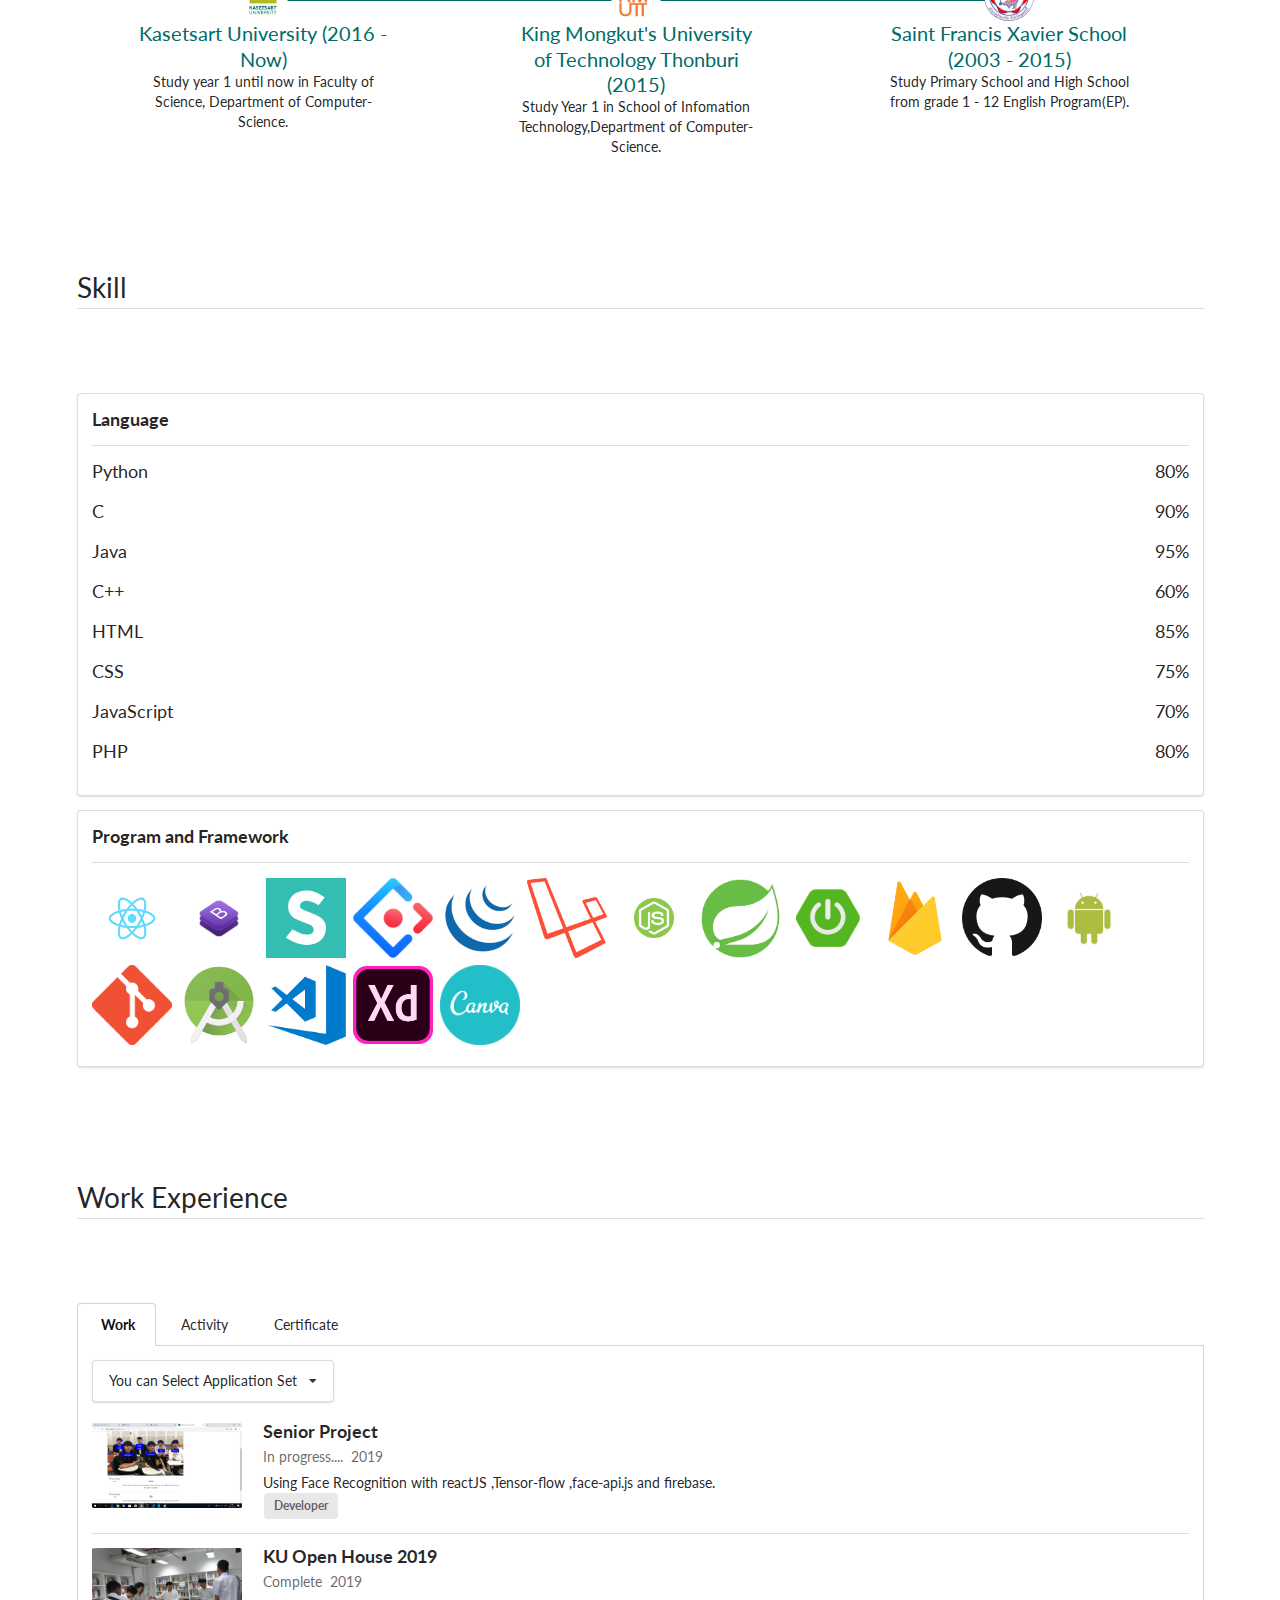
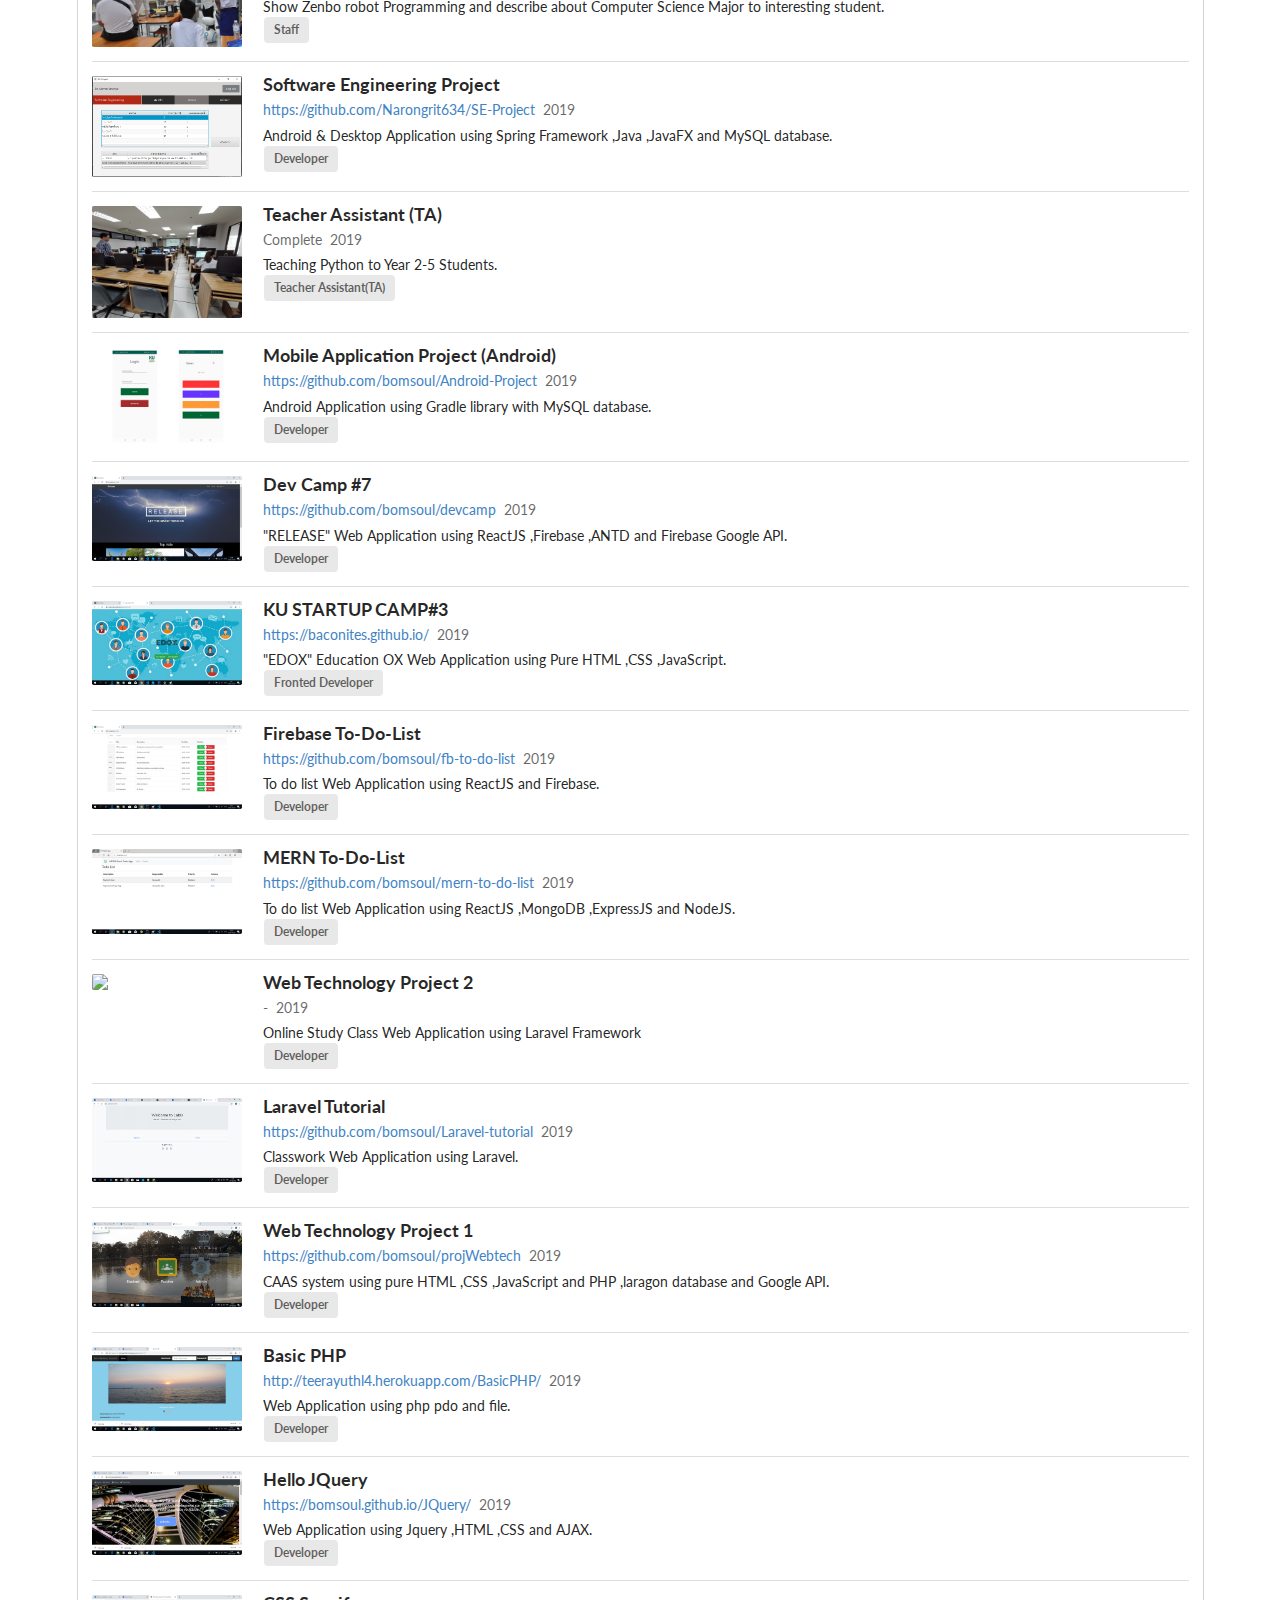
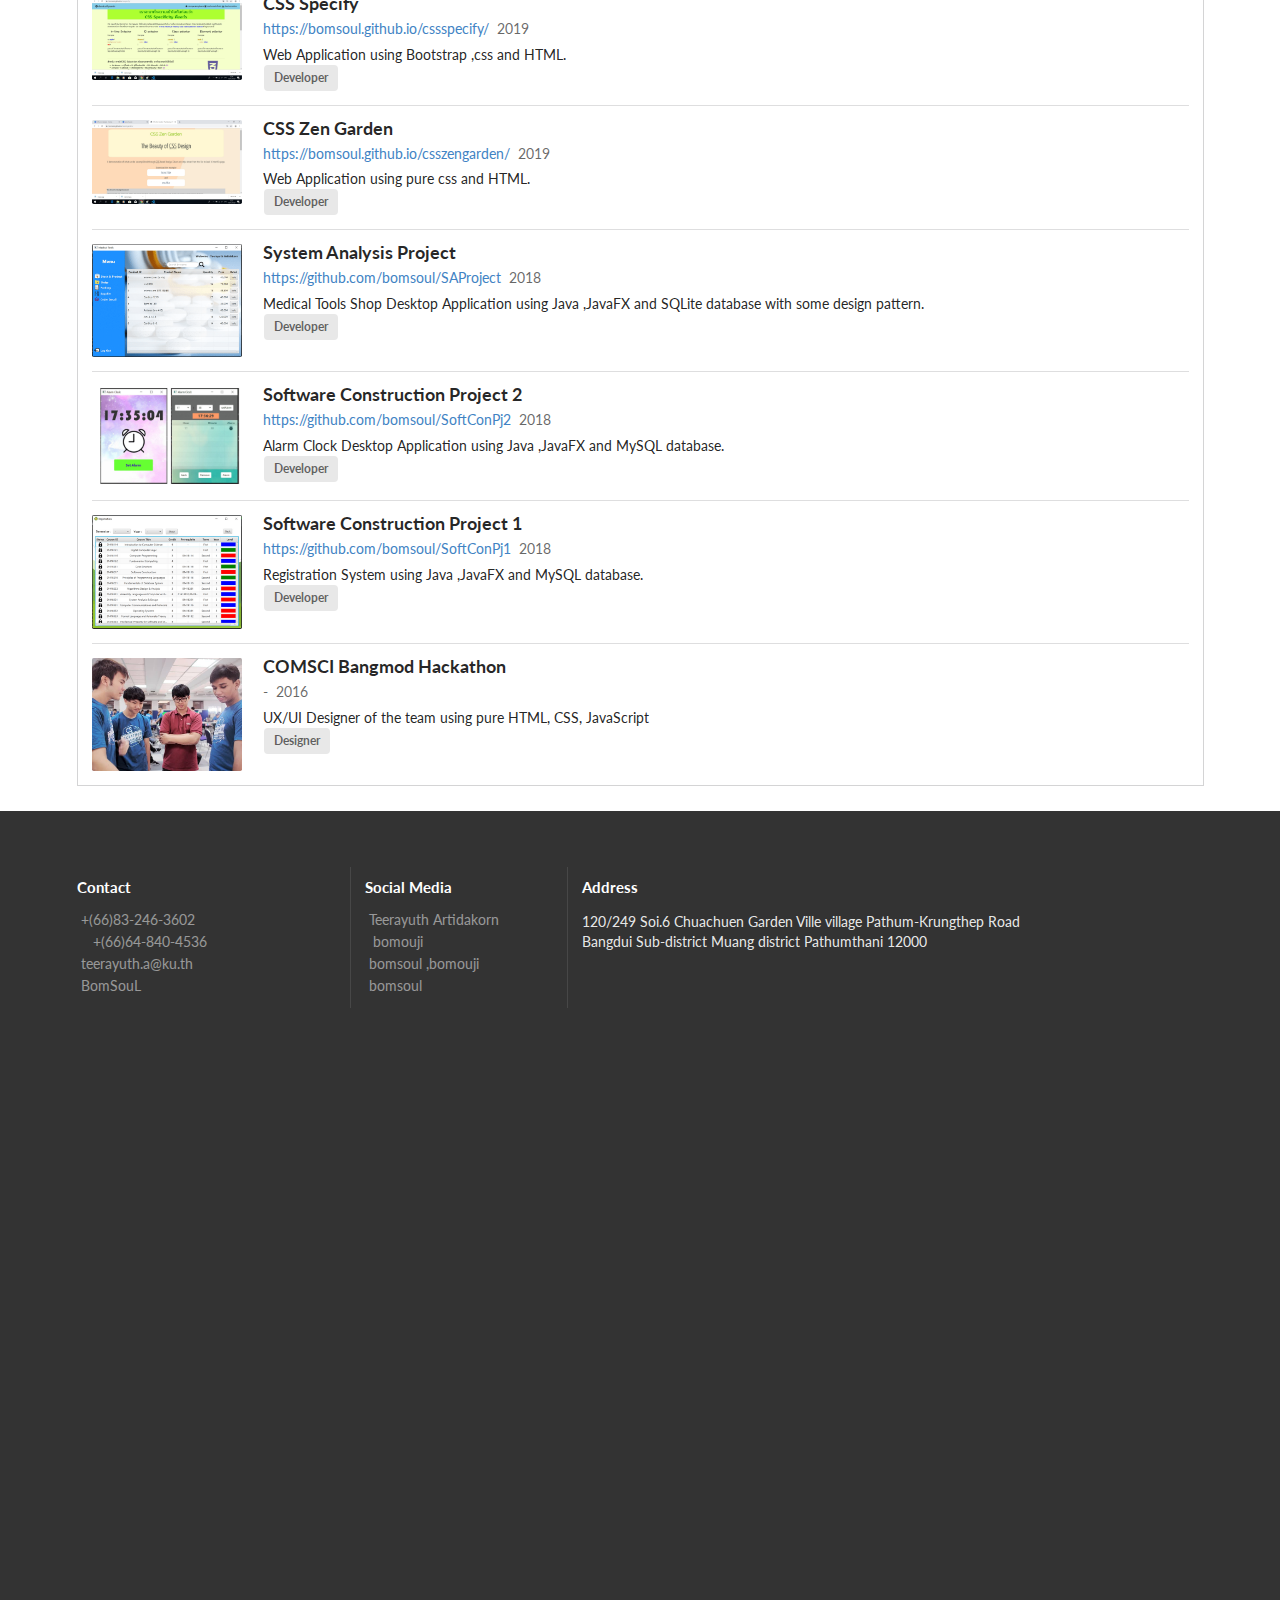
==== commit a5e6df47: "Edit Resume" ====
--- a/index.html
+++ b/index.html
@@ -247,6 +247,22 @@
                     </div>
                     <div class="item">
                         <div class="ui small image">
+                            <img src="images/work/open house.jpg">
+                        </div>
+                        <div class="content">
+                            <div class="header">KU Open House 2019</div>
+                            <div class="meta">
+                                <span class="price">Complete</span>
+                                <span class="stay">2019</span>
+                            </div>
+                            <div class="description">
+                                Show Zenbo robot Programming and describe about Computer Science Major to interesting student.
+                            </div>
+                            <div class="ui label">Staff</div>
+                        </div>
+                    </div>
+                    <div class="item">
+                        <div class="ui small image">
                             <img src="images/work/se.PNG">
                         </div>
                         <div class="content">
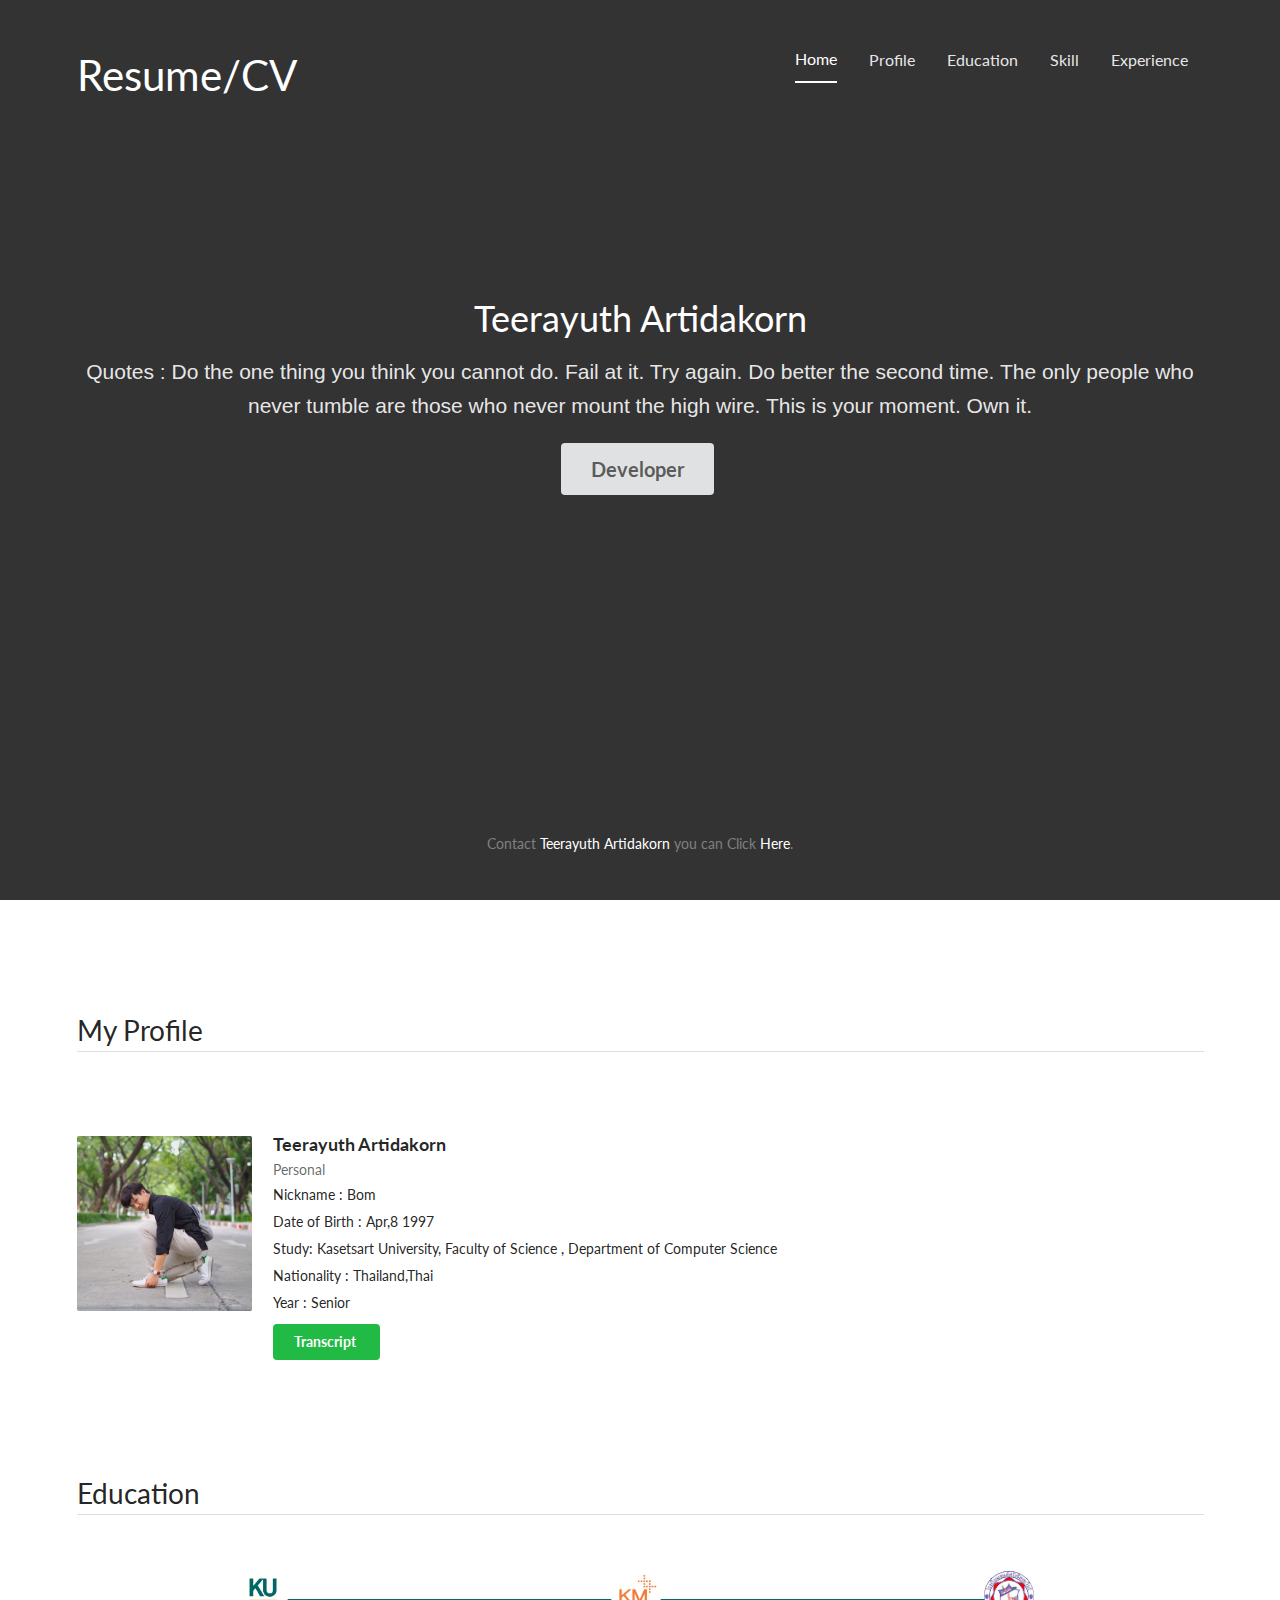
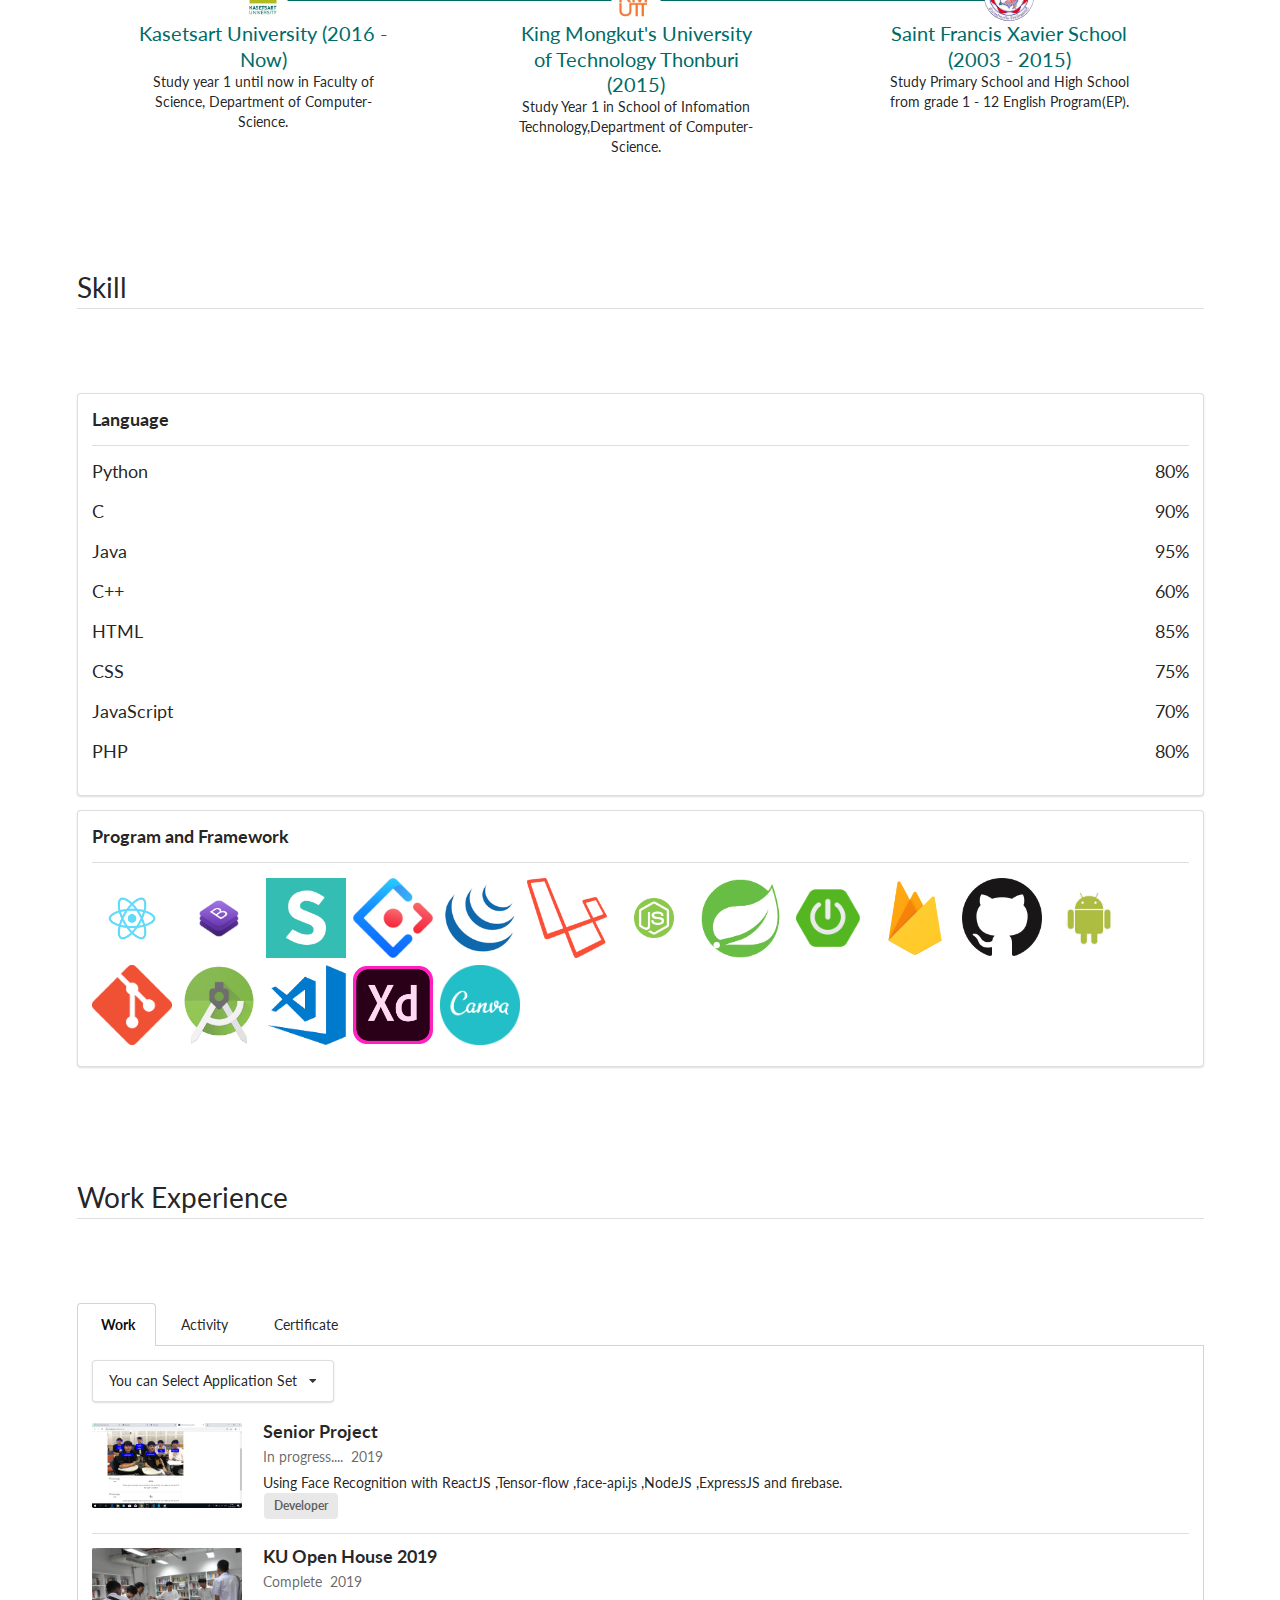
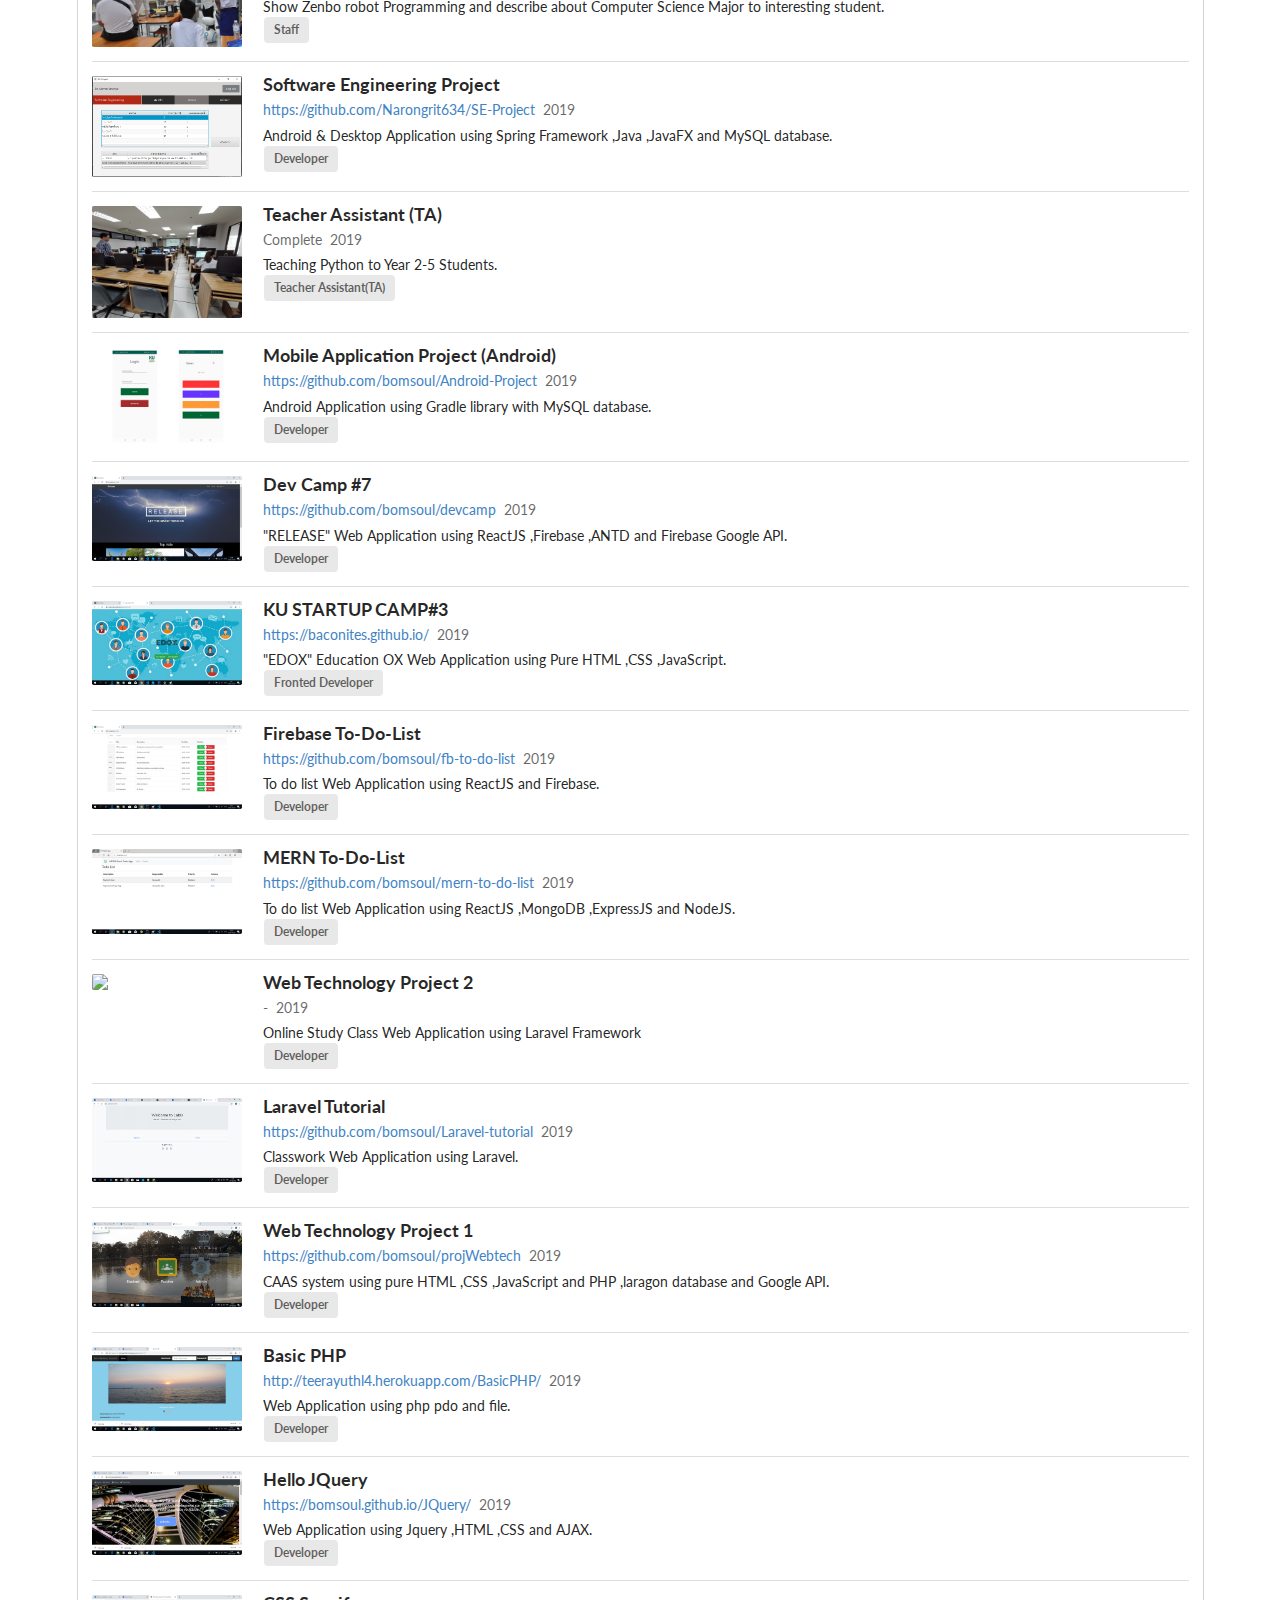
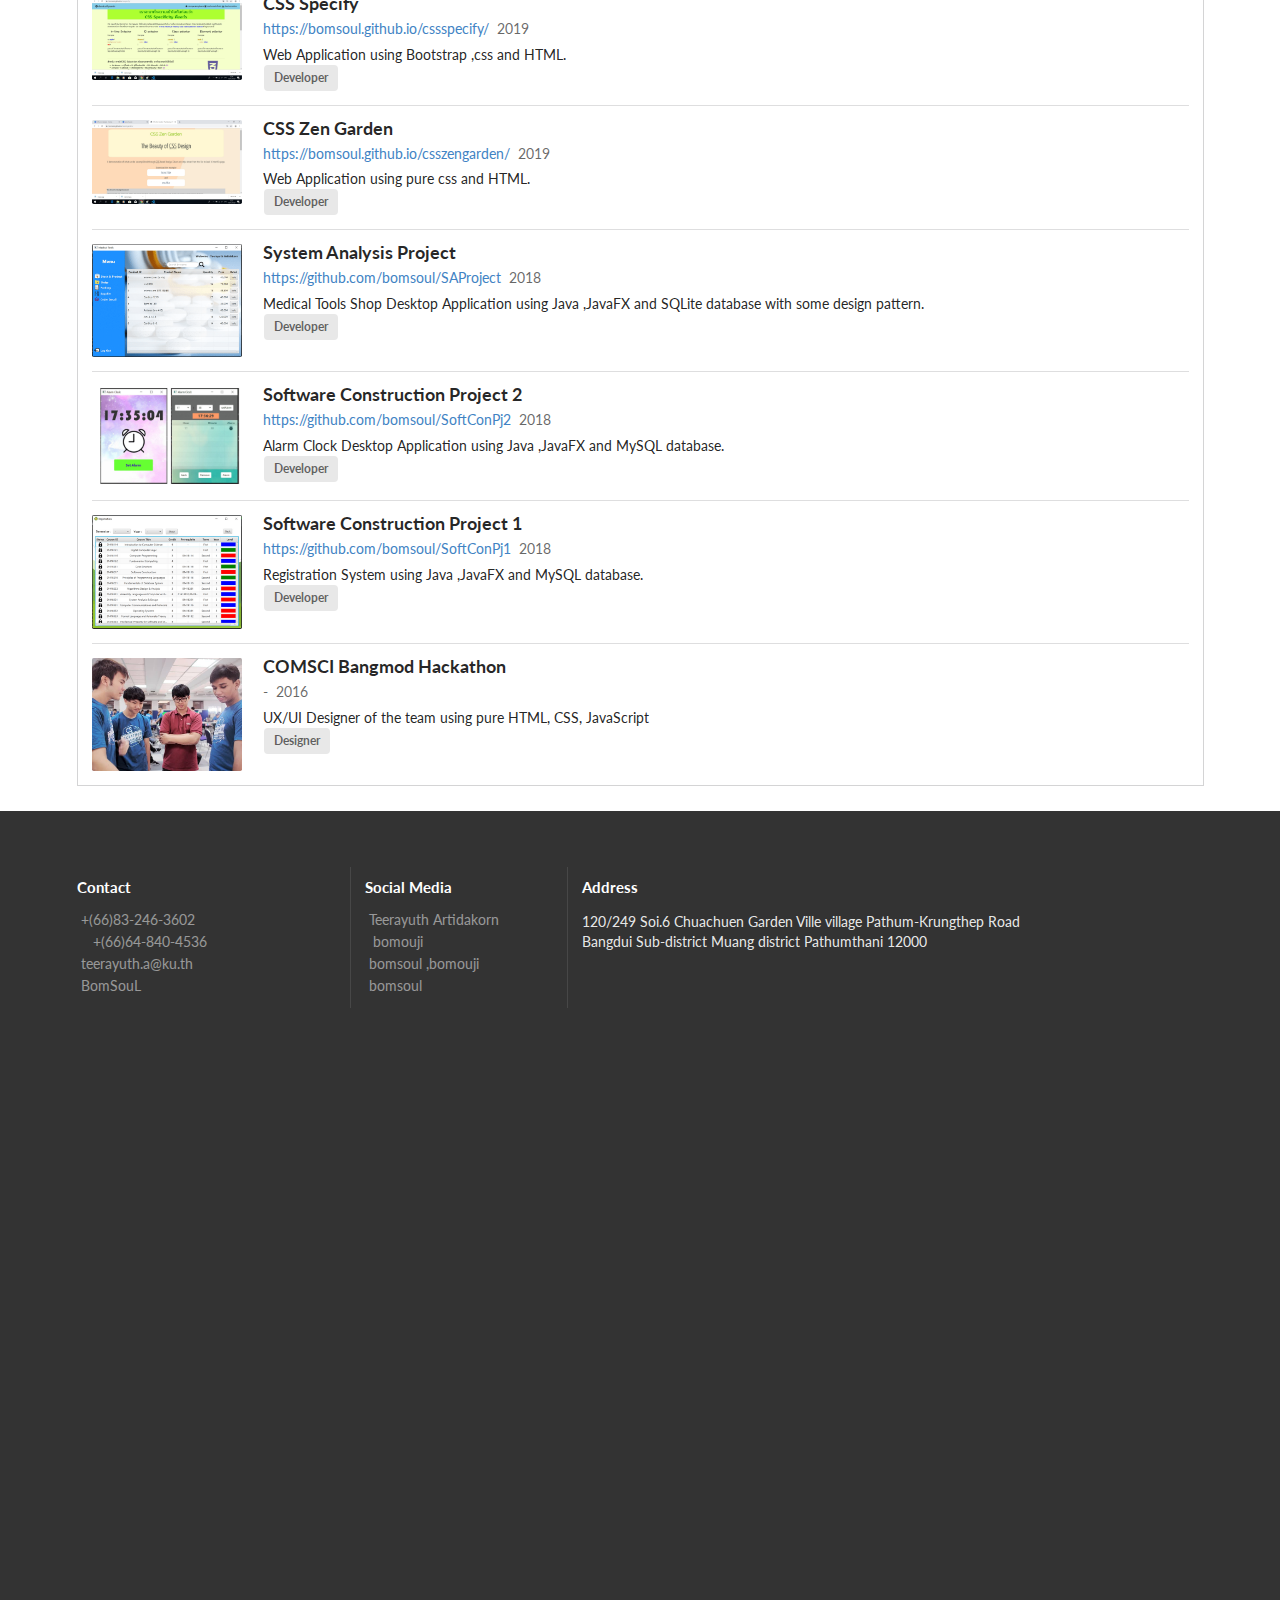
==== commit c4a455e5: "Update My Resume" ====
--- a/index.html
+++ b/index.html
@@ -240,7 +240,7 @@
                                 <span class="stay">2019</span>
                             </div>
                             <div class="description">
-                                Using Face Recognition with reactJS ,Tensor-flow ,face-api.js and firebase.
+                                Using Face Recognition with ReactJS ,Tensor-flow ,face-api.js ,NodeJS ,ExpressJS and firebase.
                             </div>
                             <div class="ui label">Developer</div>
                         </div>
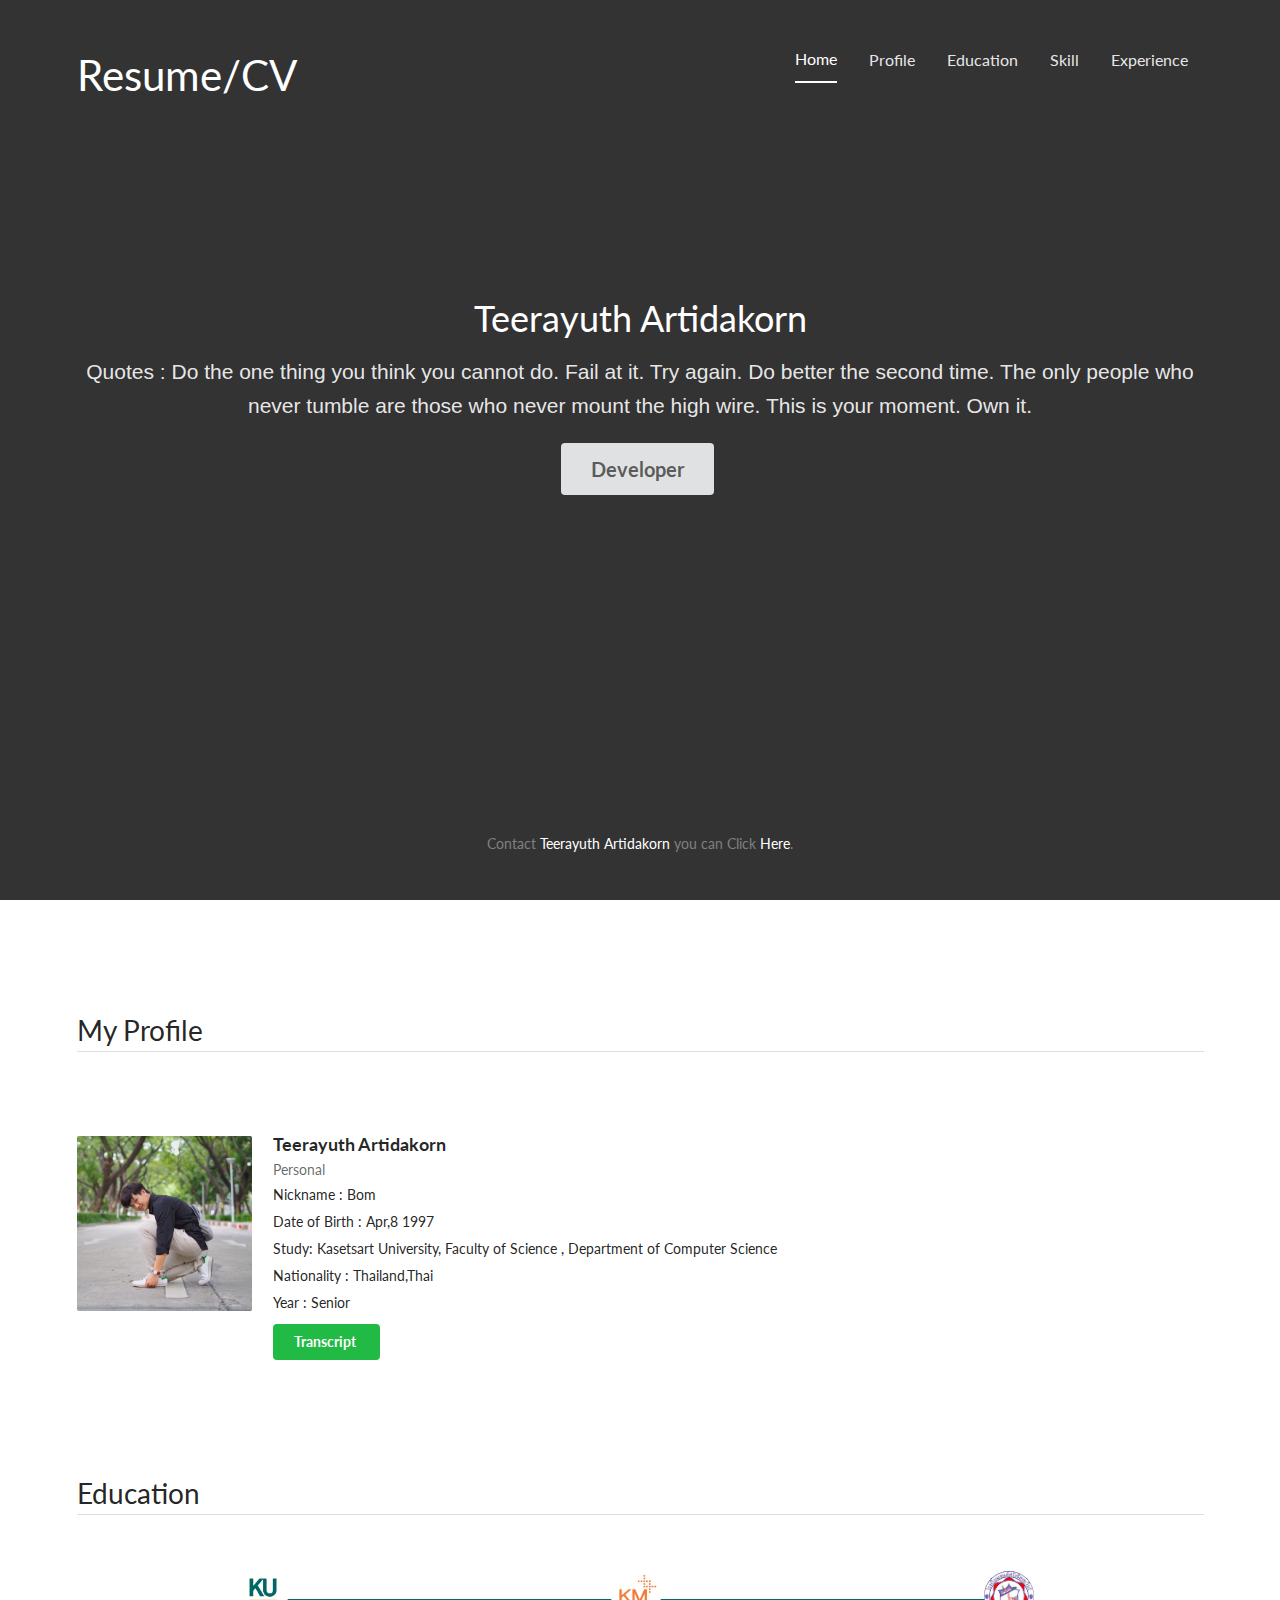
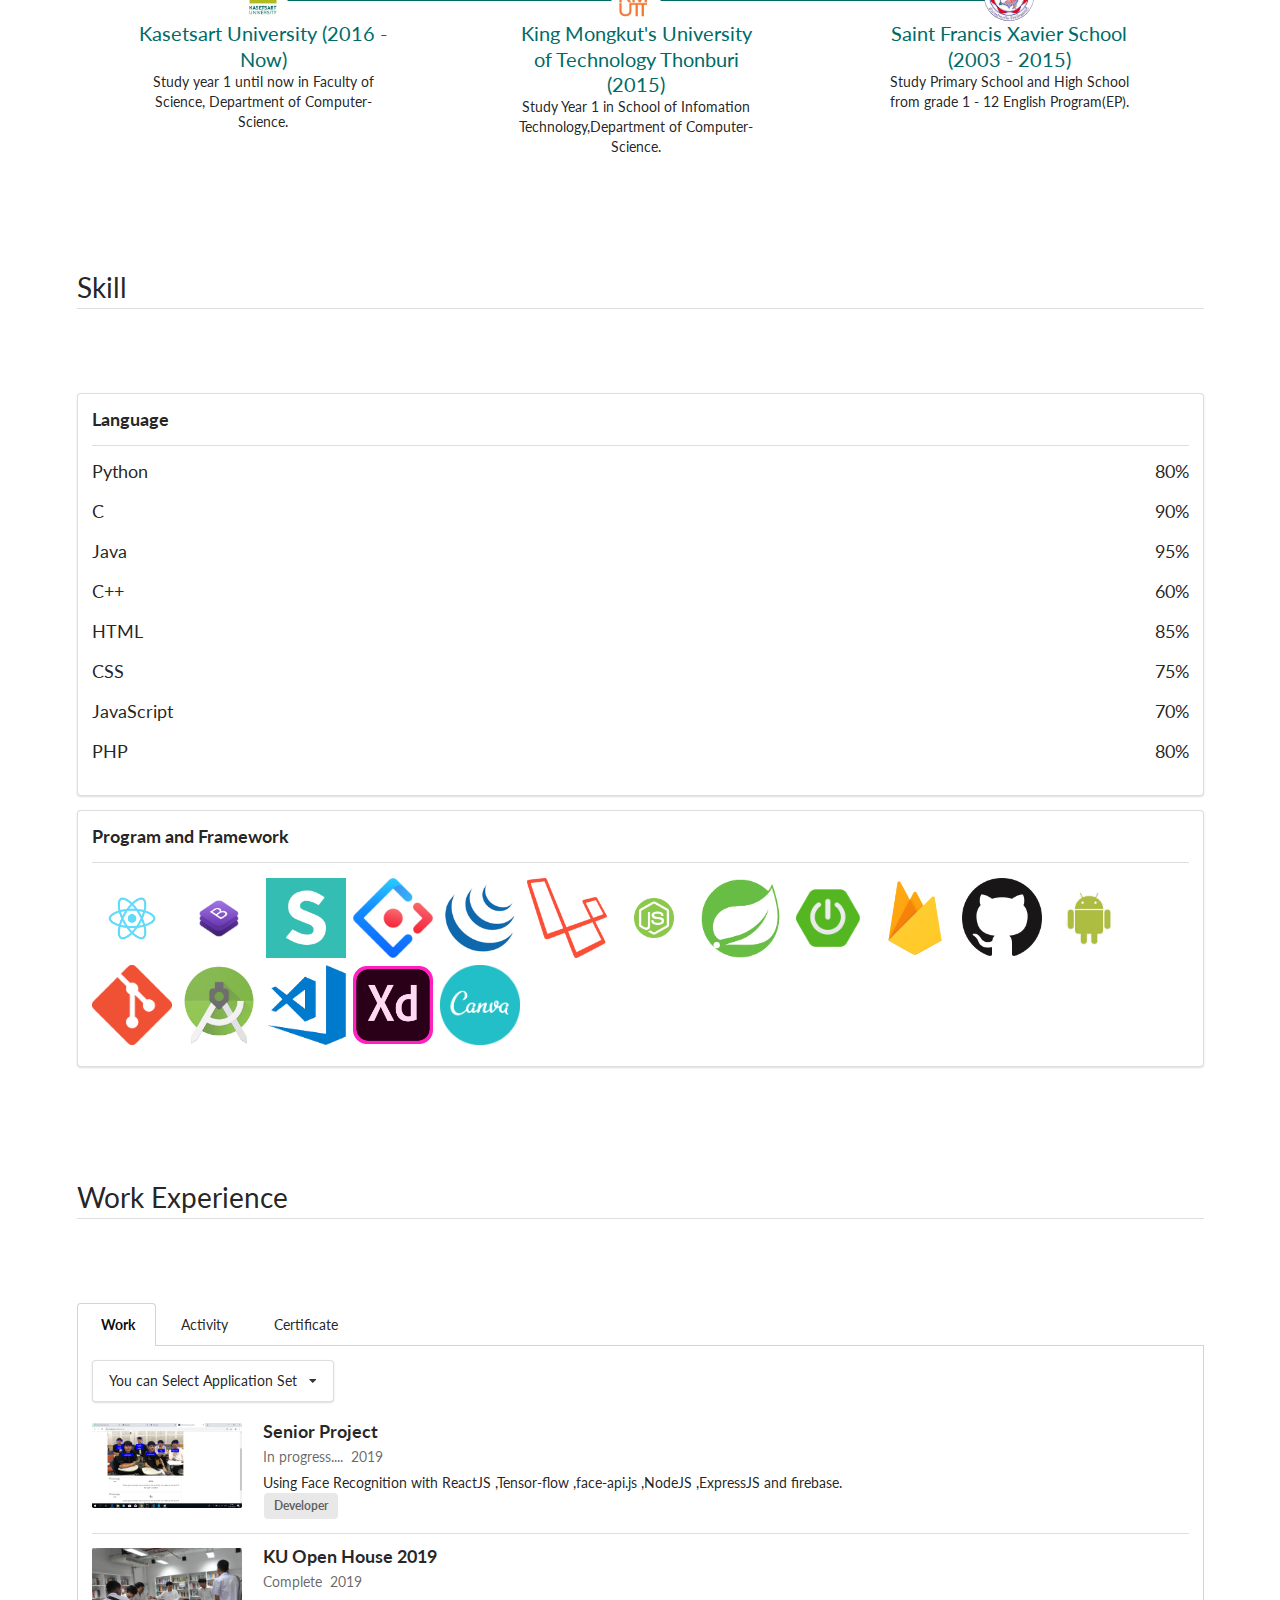
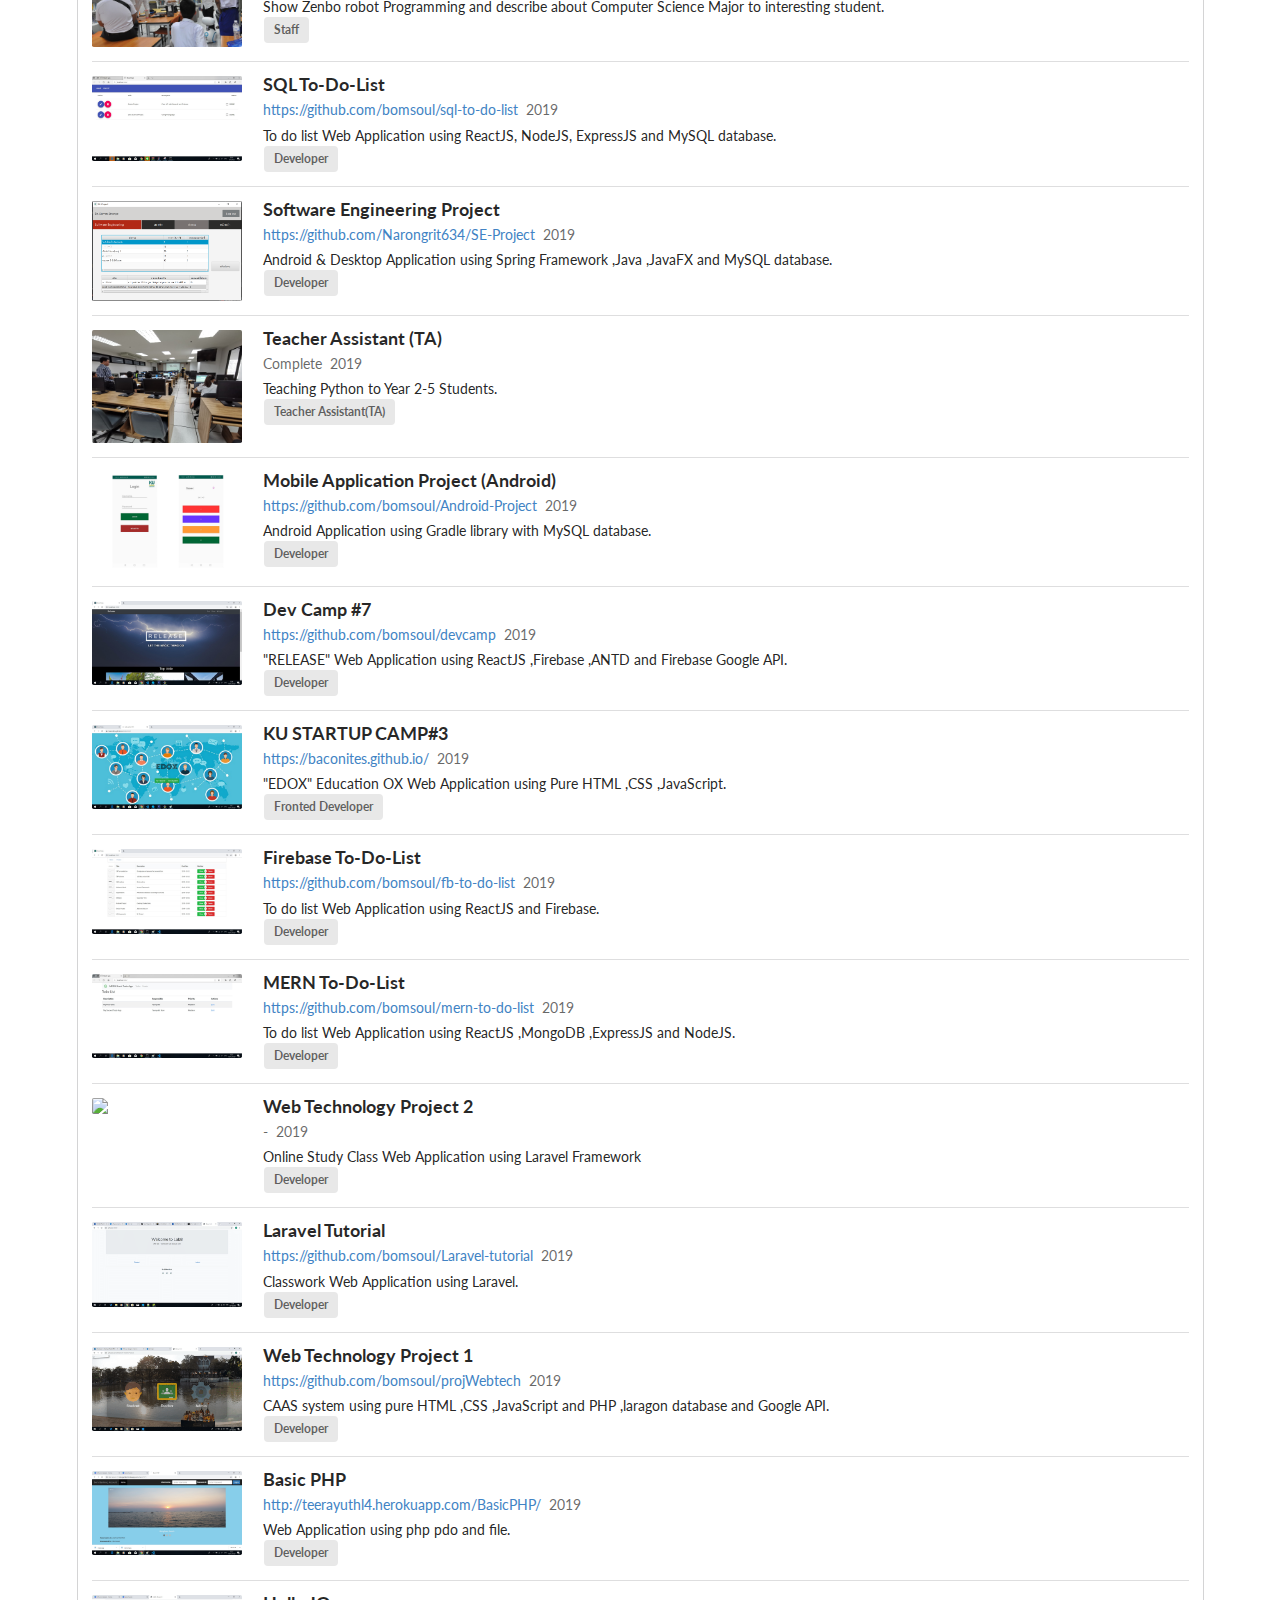
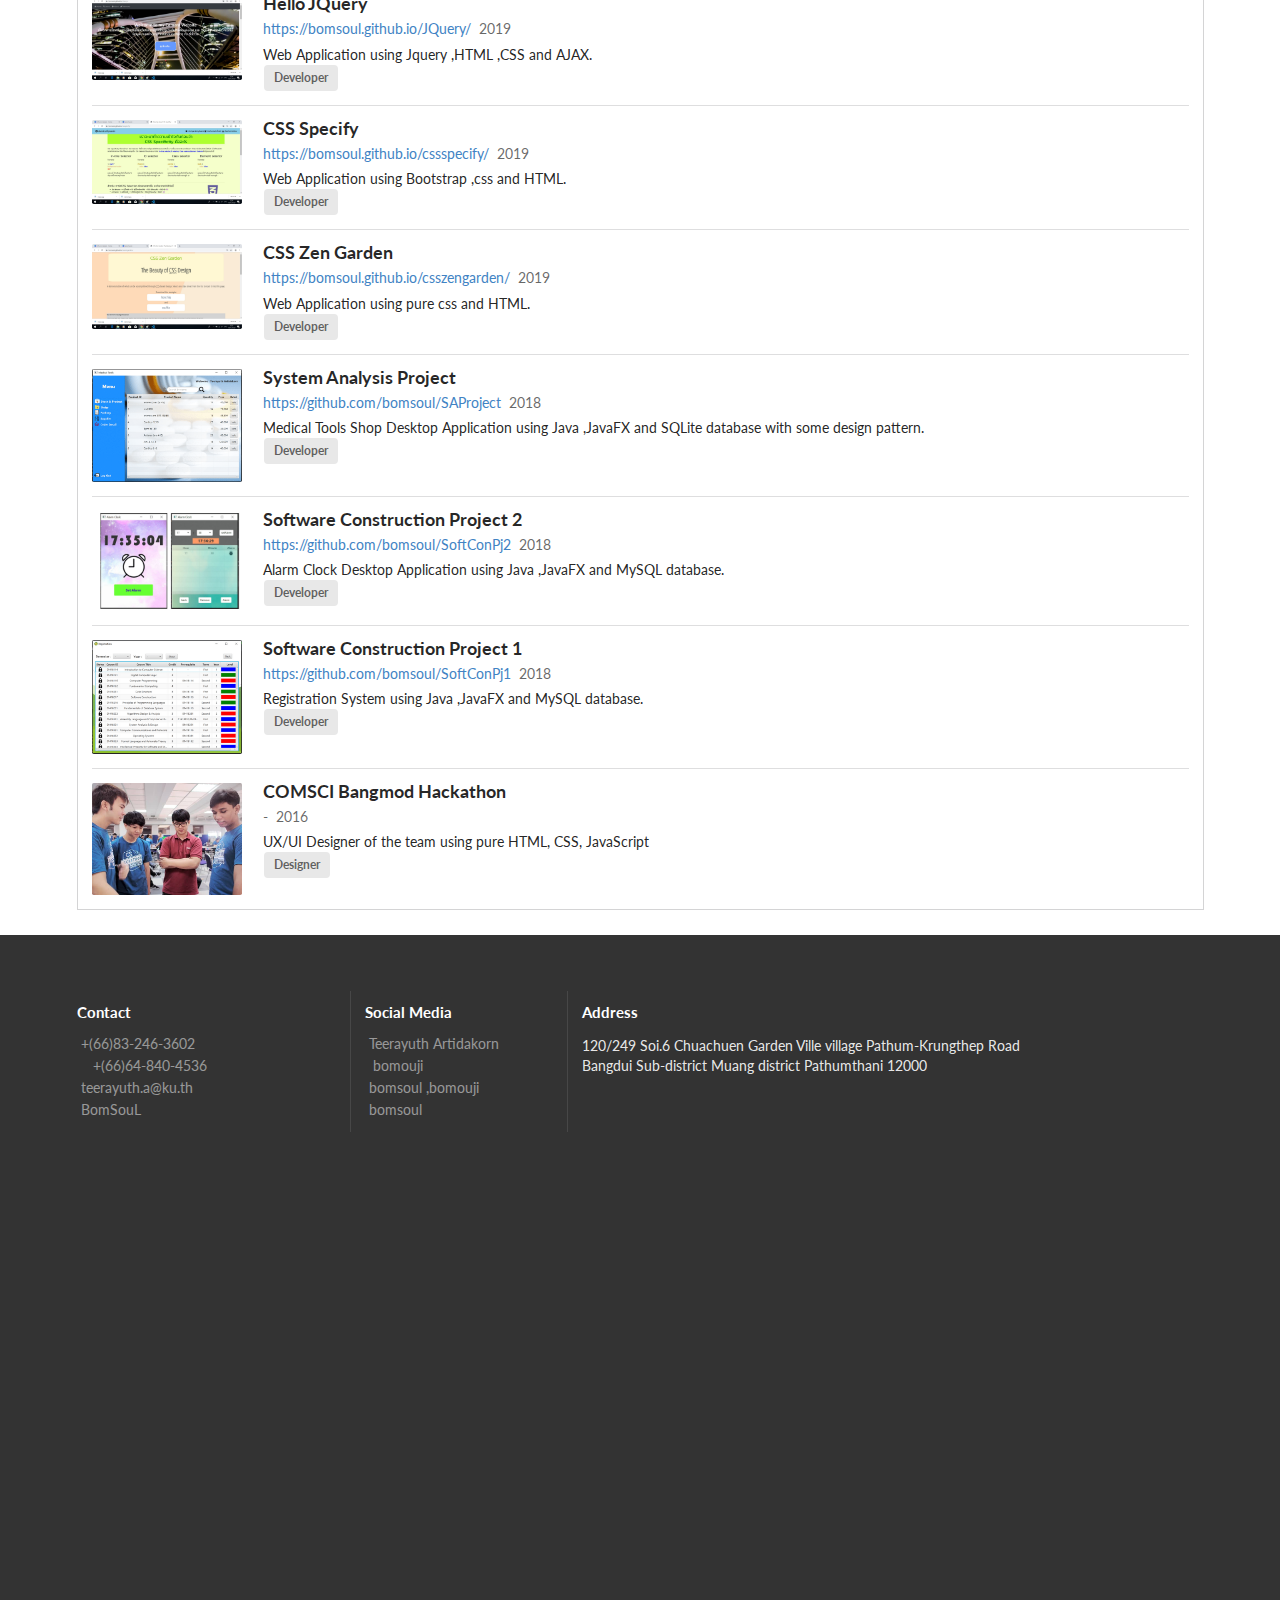
==== commit 6c1d53b4: "Edit Resume" ====
--- a/index.html
+++ b/index.html
@@ -261,6 +261,24 @@
                             <div class="ui label">Staff</div>
                         </div>
                     </div>
+					<div class="item">
+                        <div class="ui small image">
+                            <img src="images/work/sqltdl.jpg">
+                        </div>
+                        <div class="content">
+                            <div class="header">SQL To-Do-List</div>
+                            <div class="meta">
+                                <span class="price">
+                                    <a href="https://github.com/bomsoul/sql-to-do-list">https://github.com/bomsoul/sql-to-do-list</a>
+                                </span>
+                                <span class="stay">2019</span>
+                            </div>
+                            <div class="description">
+                                To do list Web Application using ReactJS, NodeJS, ExpressJS and MySQL database.
+                            </div>
+                            <div class="ui label">Developer</div>
+                        </div>
+                    </div>
                     <div class="item">
                         <div class="ui small image">
                             <img src="images/work/se.PNG">
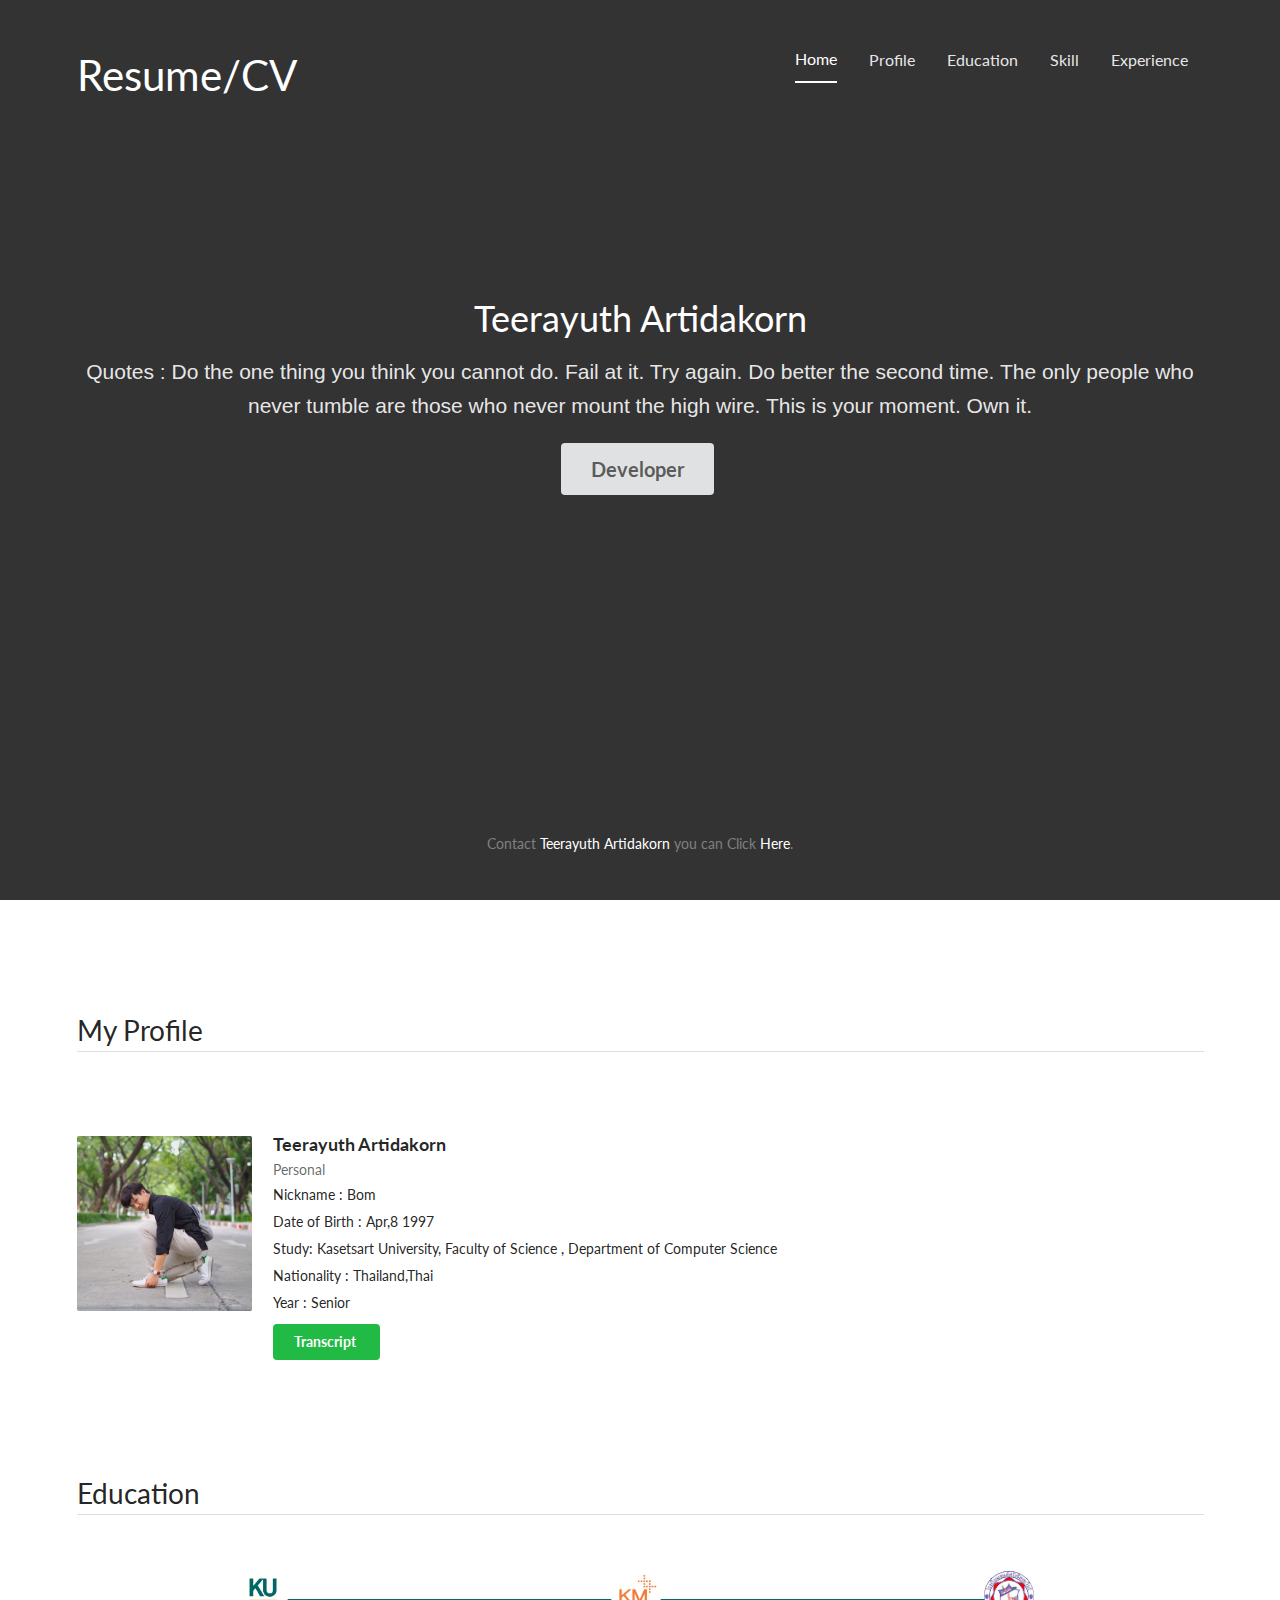
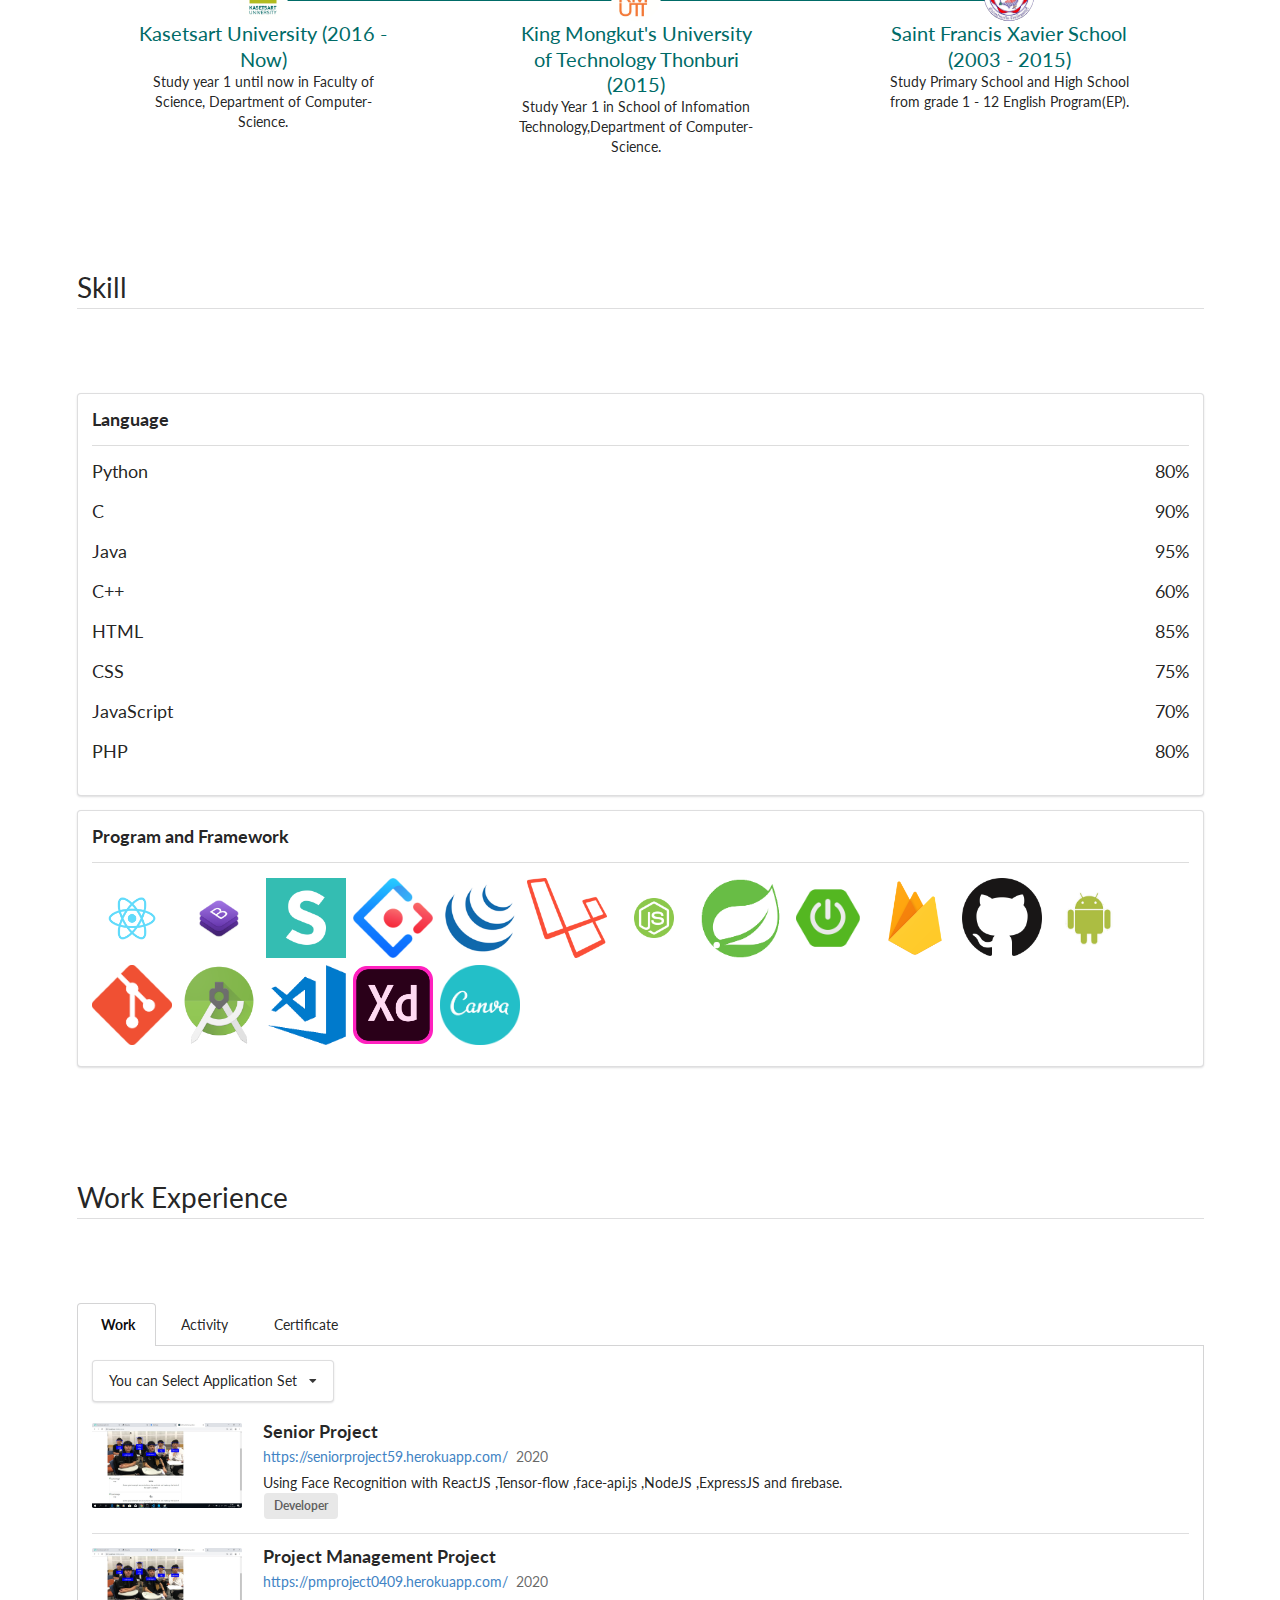
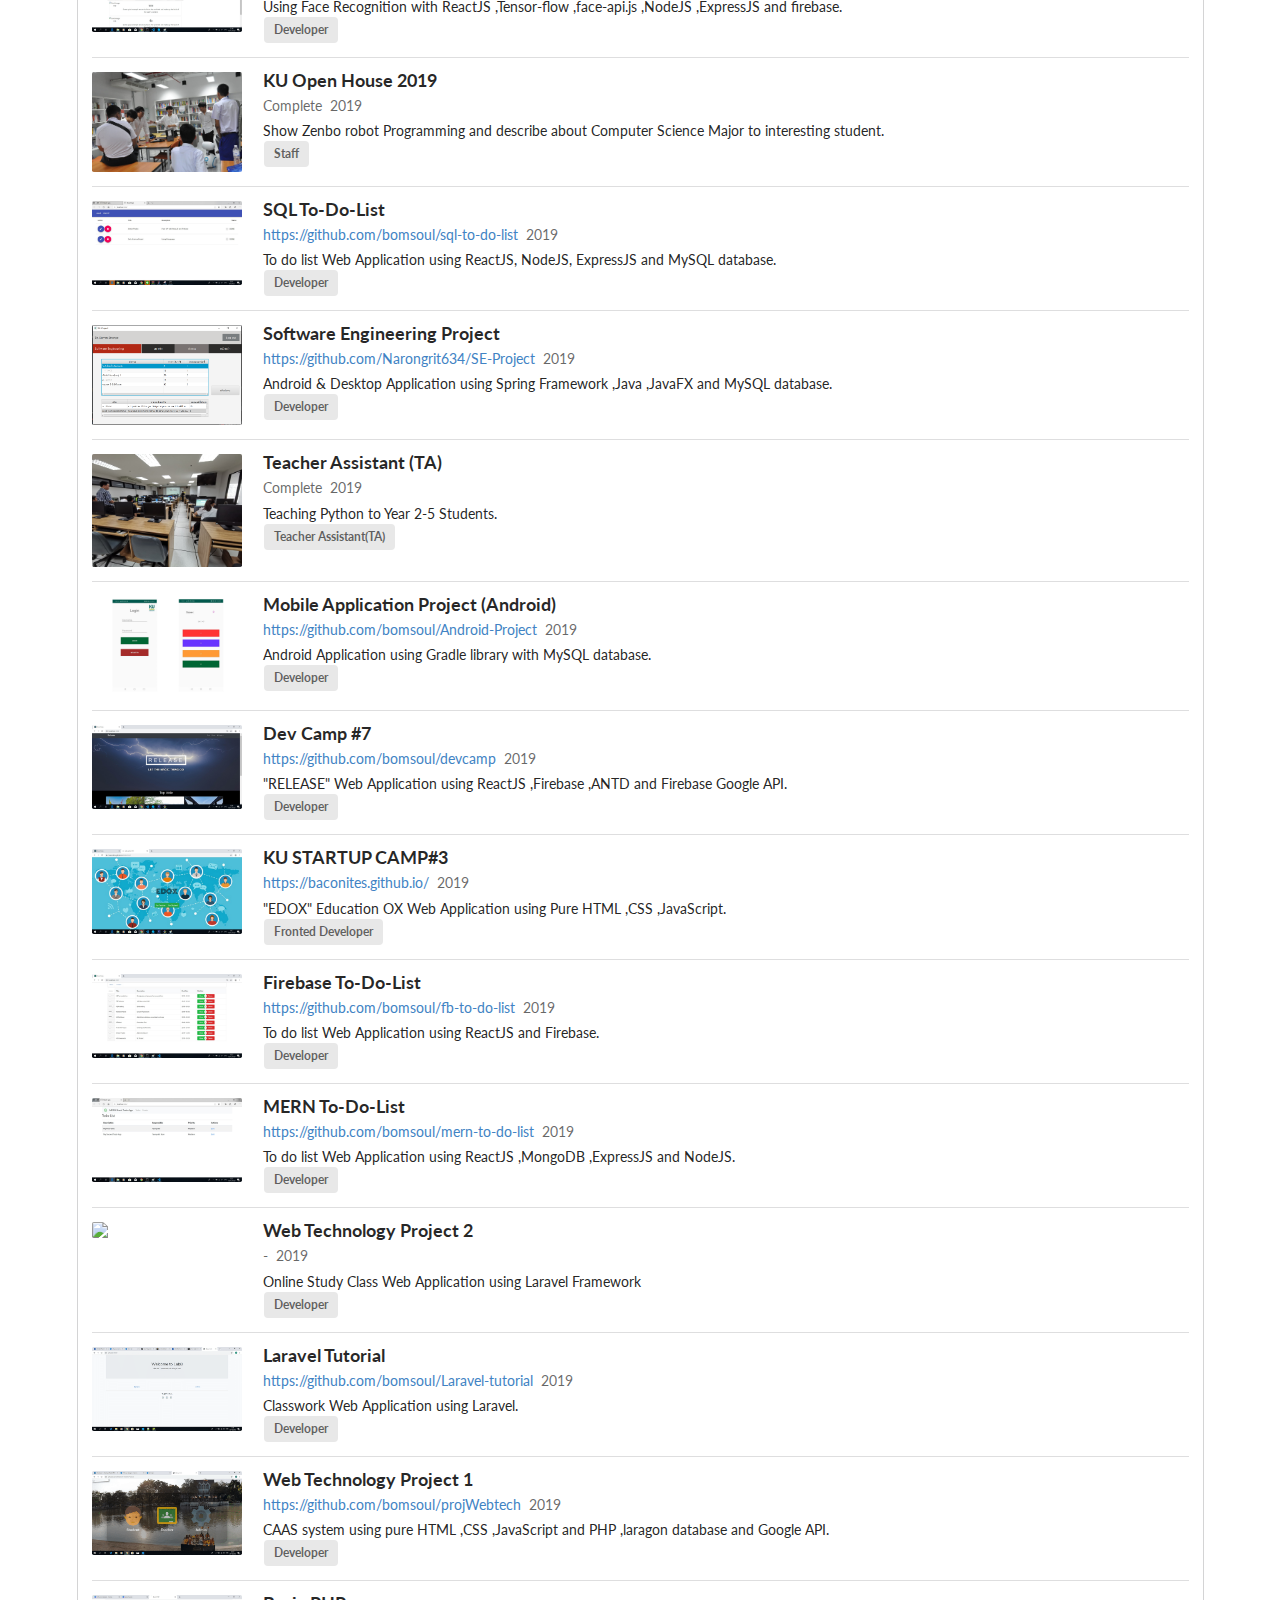
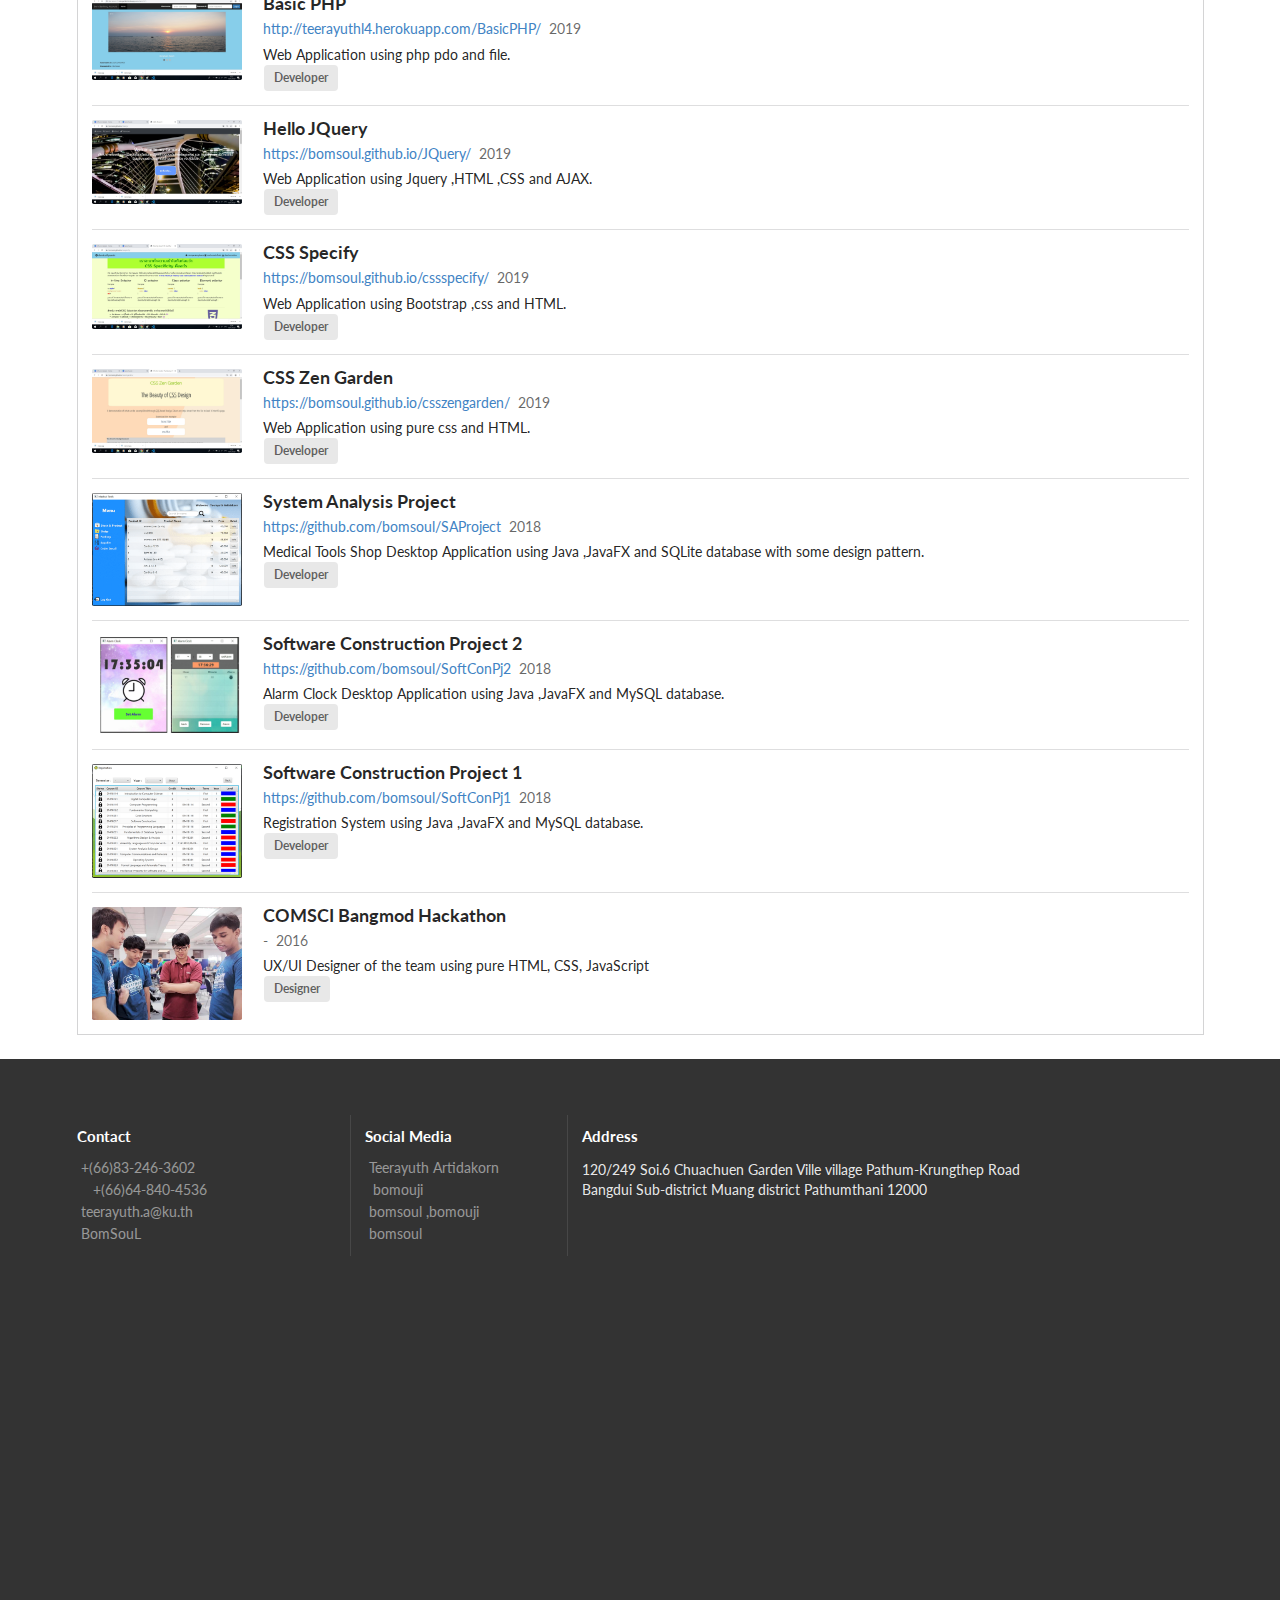
==== commit d3490d38: "Update" ====
--- a/index.html
+++ b/index.html
@@ -236,8 +236,24 @@
                         <div class="content">
                             <div class="header">Senior Project</div>
                             <div class="meta">
-                                <span class="price">In progress....</span>
-                                <span class="stay">2019</span>
+                                <span class="price"><a href="https://seniorproject59.herokuapp.com/">https://seniorproject59.herokuapp.com/</a></span>
+                                <span class="stay">2020</span>
+                            </div>
+                            <div class="description">
+                                Using Face Recognition with ReactJS ,Tensor-flow ,face-api.js ,NodeJS ,ExpressJS and firebase.
+                            </div>
+                            <div class="ui label">Developer</div>
+                        </div>
+                    </div>
+                    <div class="item">
+                        <div class="ui small image">
+                            <img src="images/work/snpj.jpg">
+                        </div>
+                        <div class="content">
+                            <div class="header">Project Management Project</div>
+                            <div class="meta">
+                                <span class="price"><a href="https://pmproject0409.herokuapp.com/">https://pmproject0409.herokuapp.com/</a></span>
+                                <span class="stay">2020</span>
                             </div>
                             <div class="description">
                                 Using Face Recognition with ReactJS ,Tensor-flow ,face-api.js ,NodeJS ,ExpressJS and firebase.
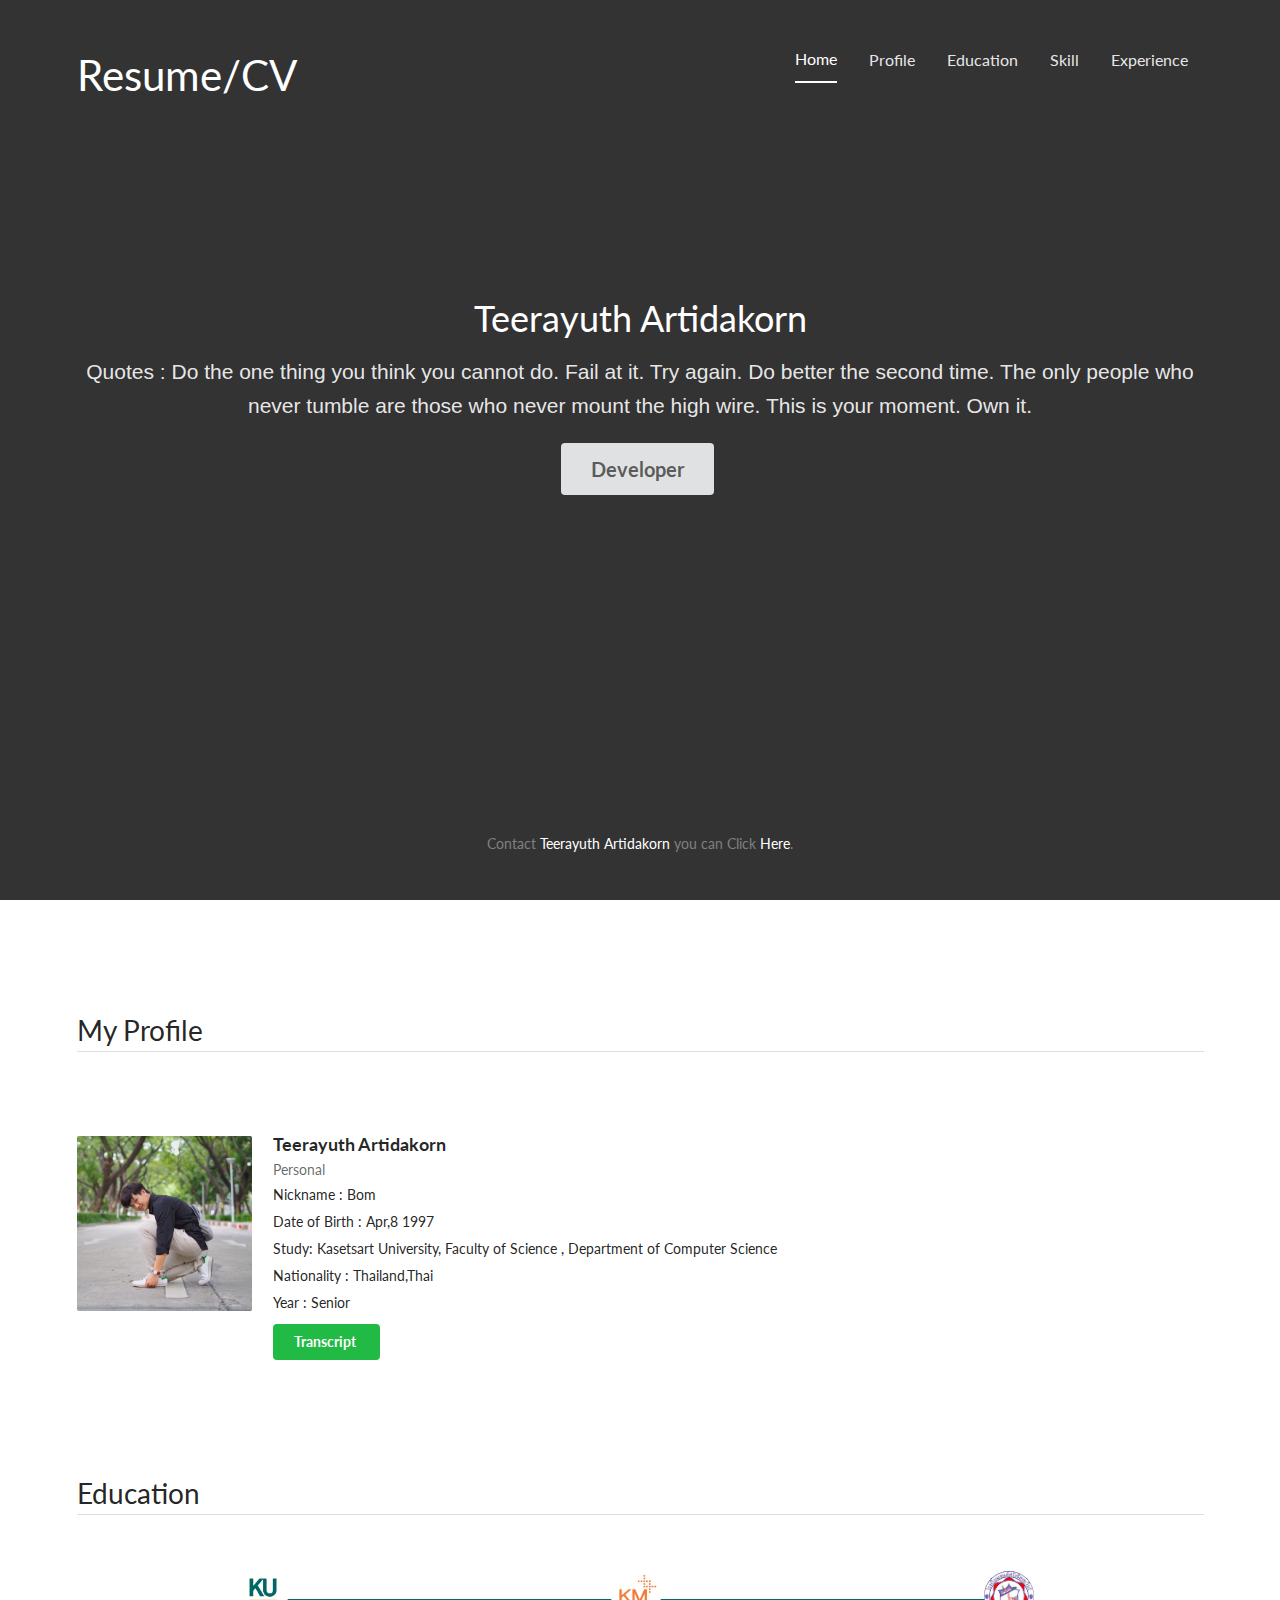
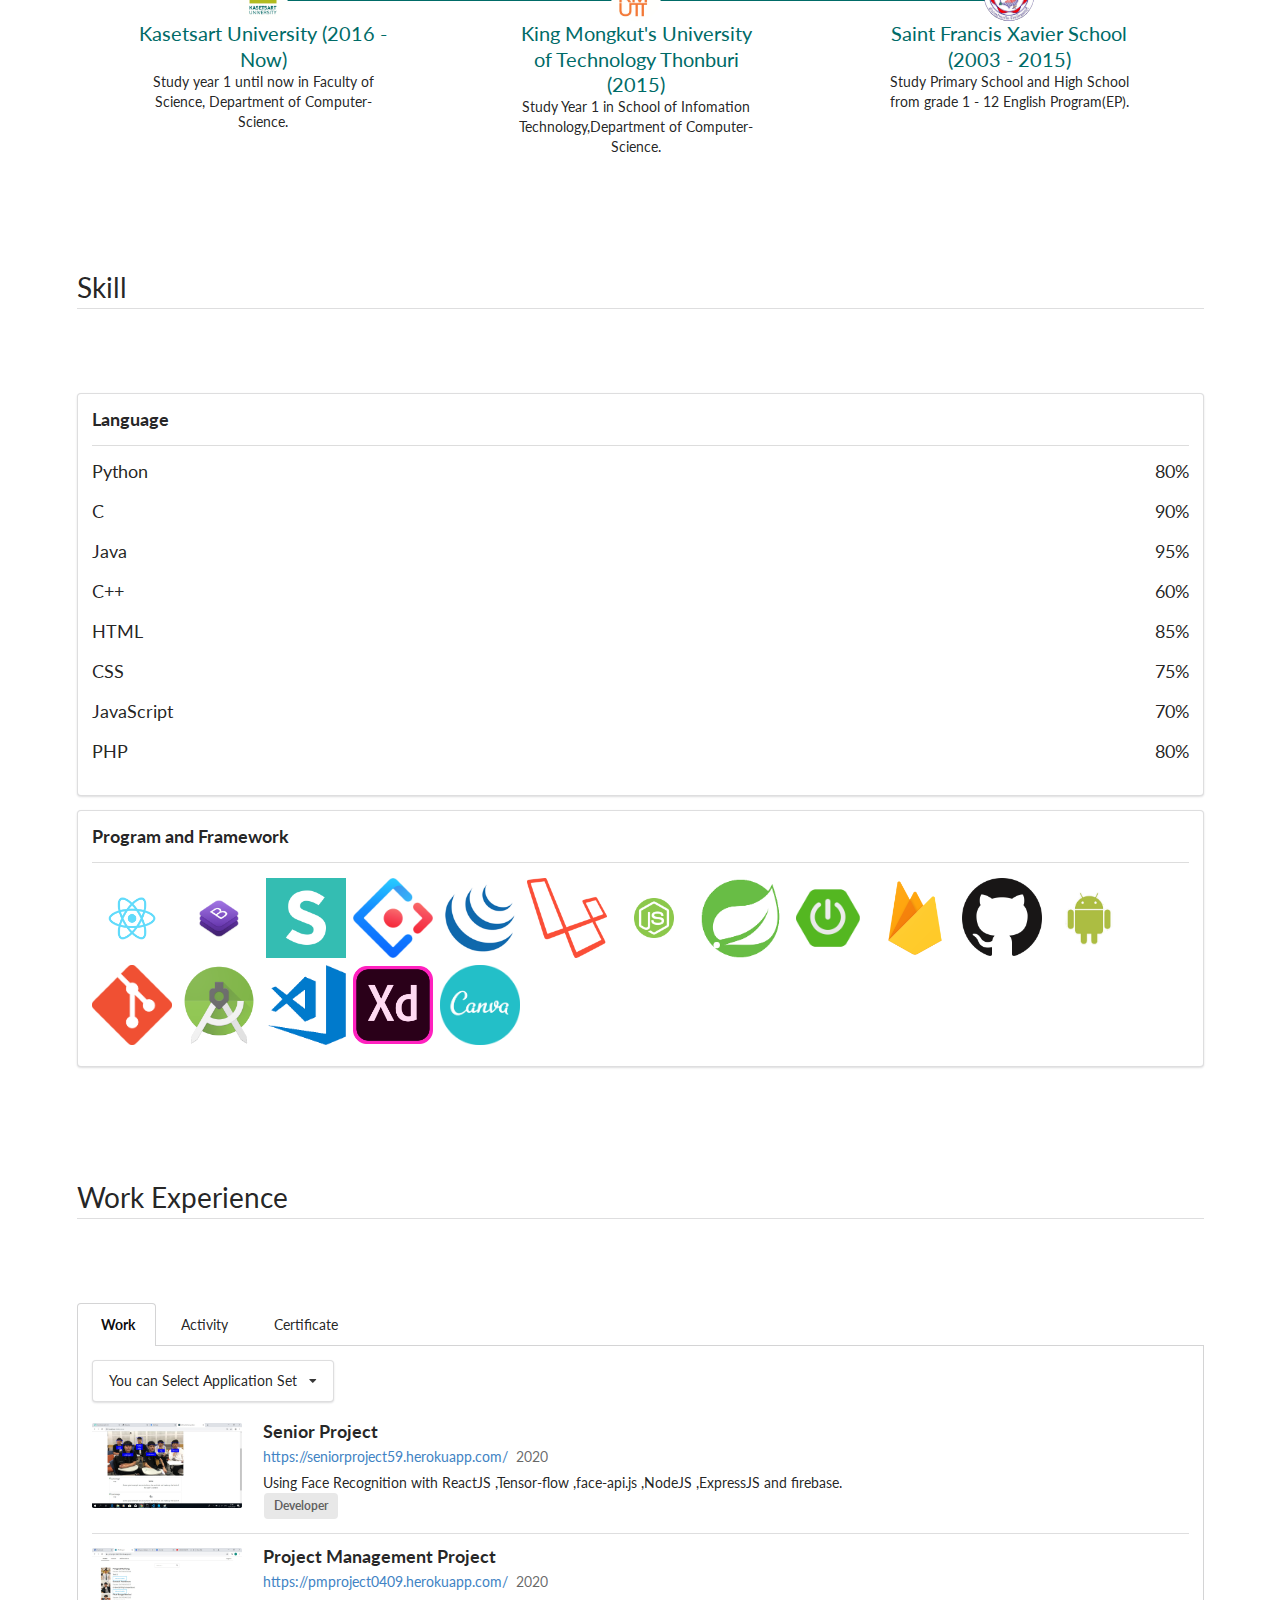
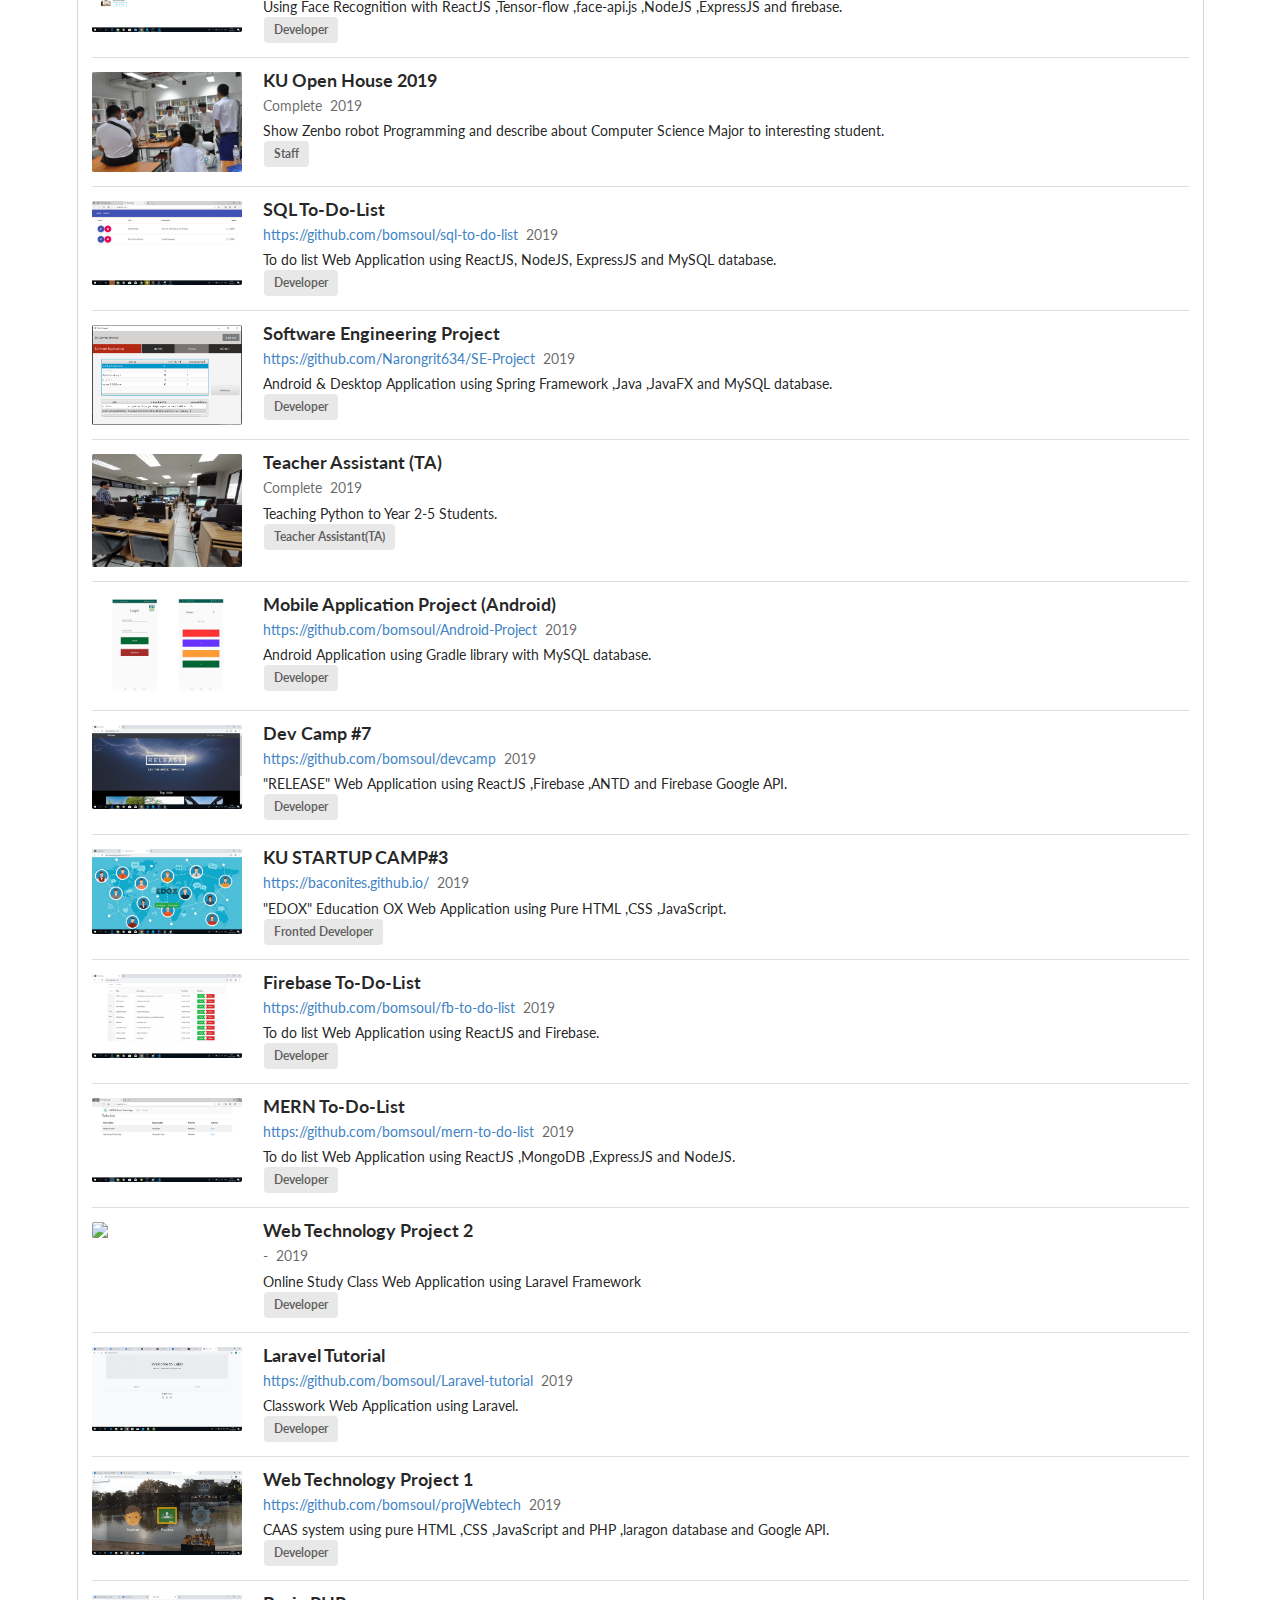
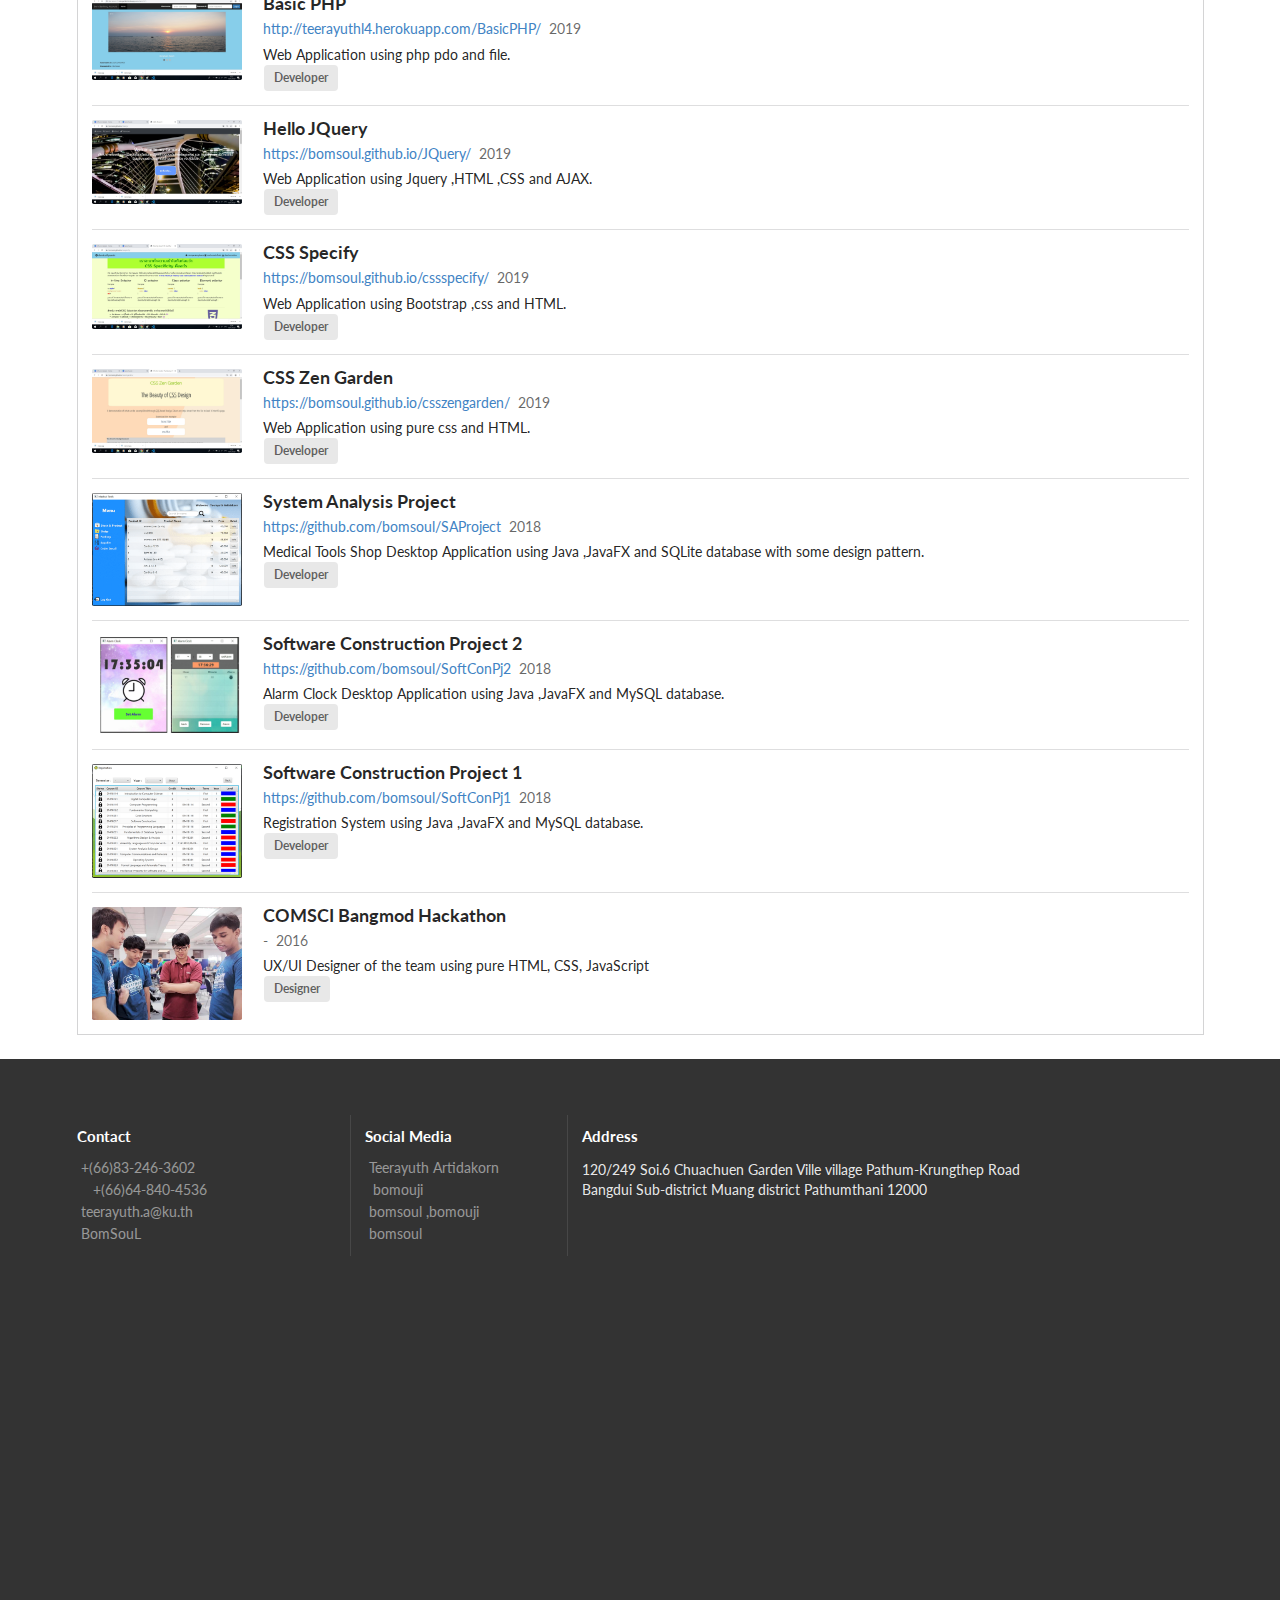
==== commit 8fc30eed: "Edit Again" ====
--- a/index.html
+++ b/index.html
@@ -247,7 +247,7 @@
                     </div>
                     <div class="item">
                         <div class="ui small image">
-                            <img src="images/work/snpj.jpg">
+                            <img src="images/work/pm.jpg">
                         </div>
                         <div class="content">
                             <div class="header">Project Management Project</div>
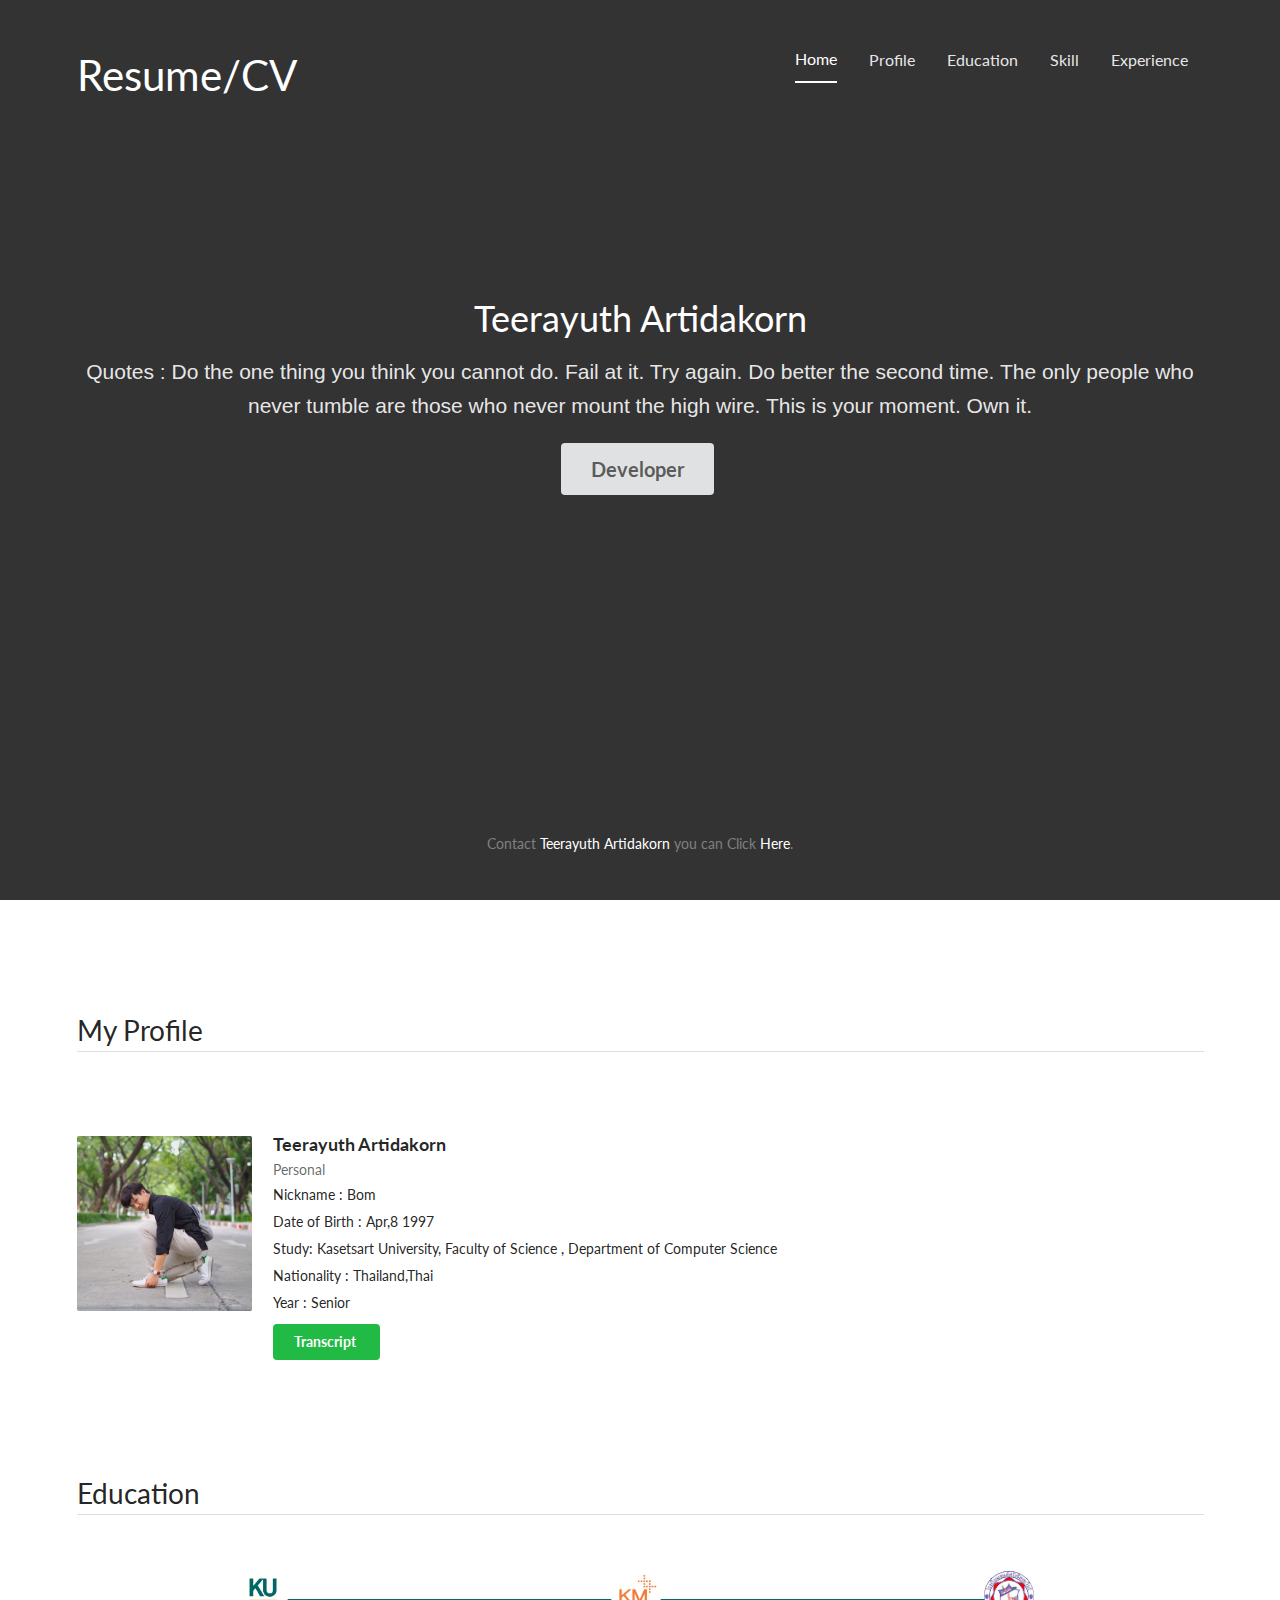
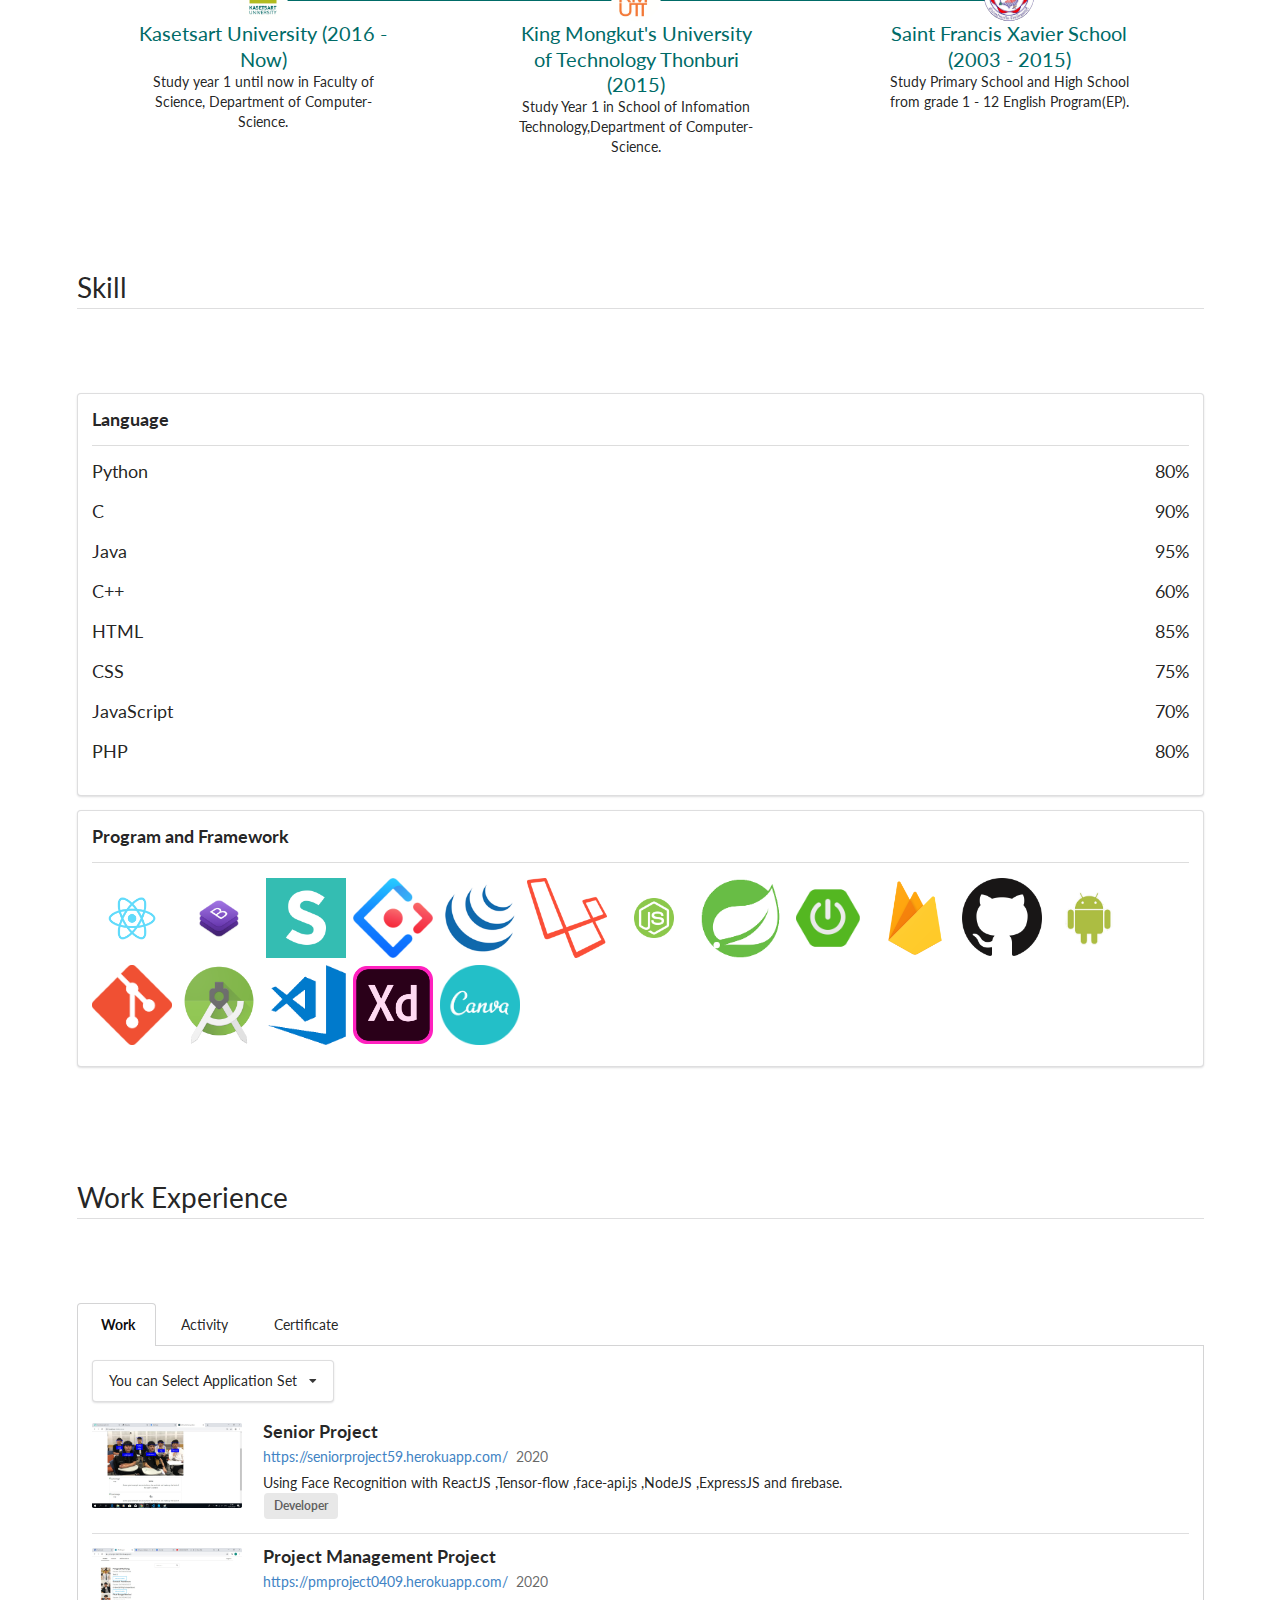
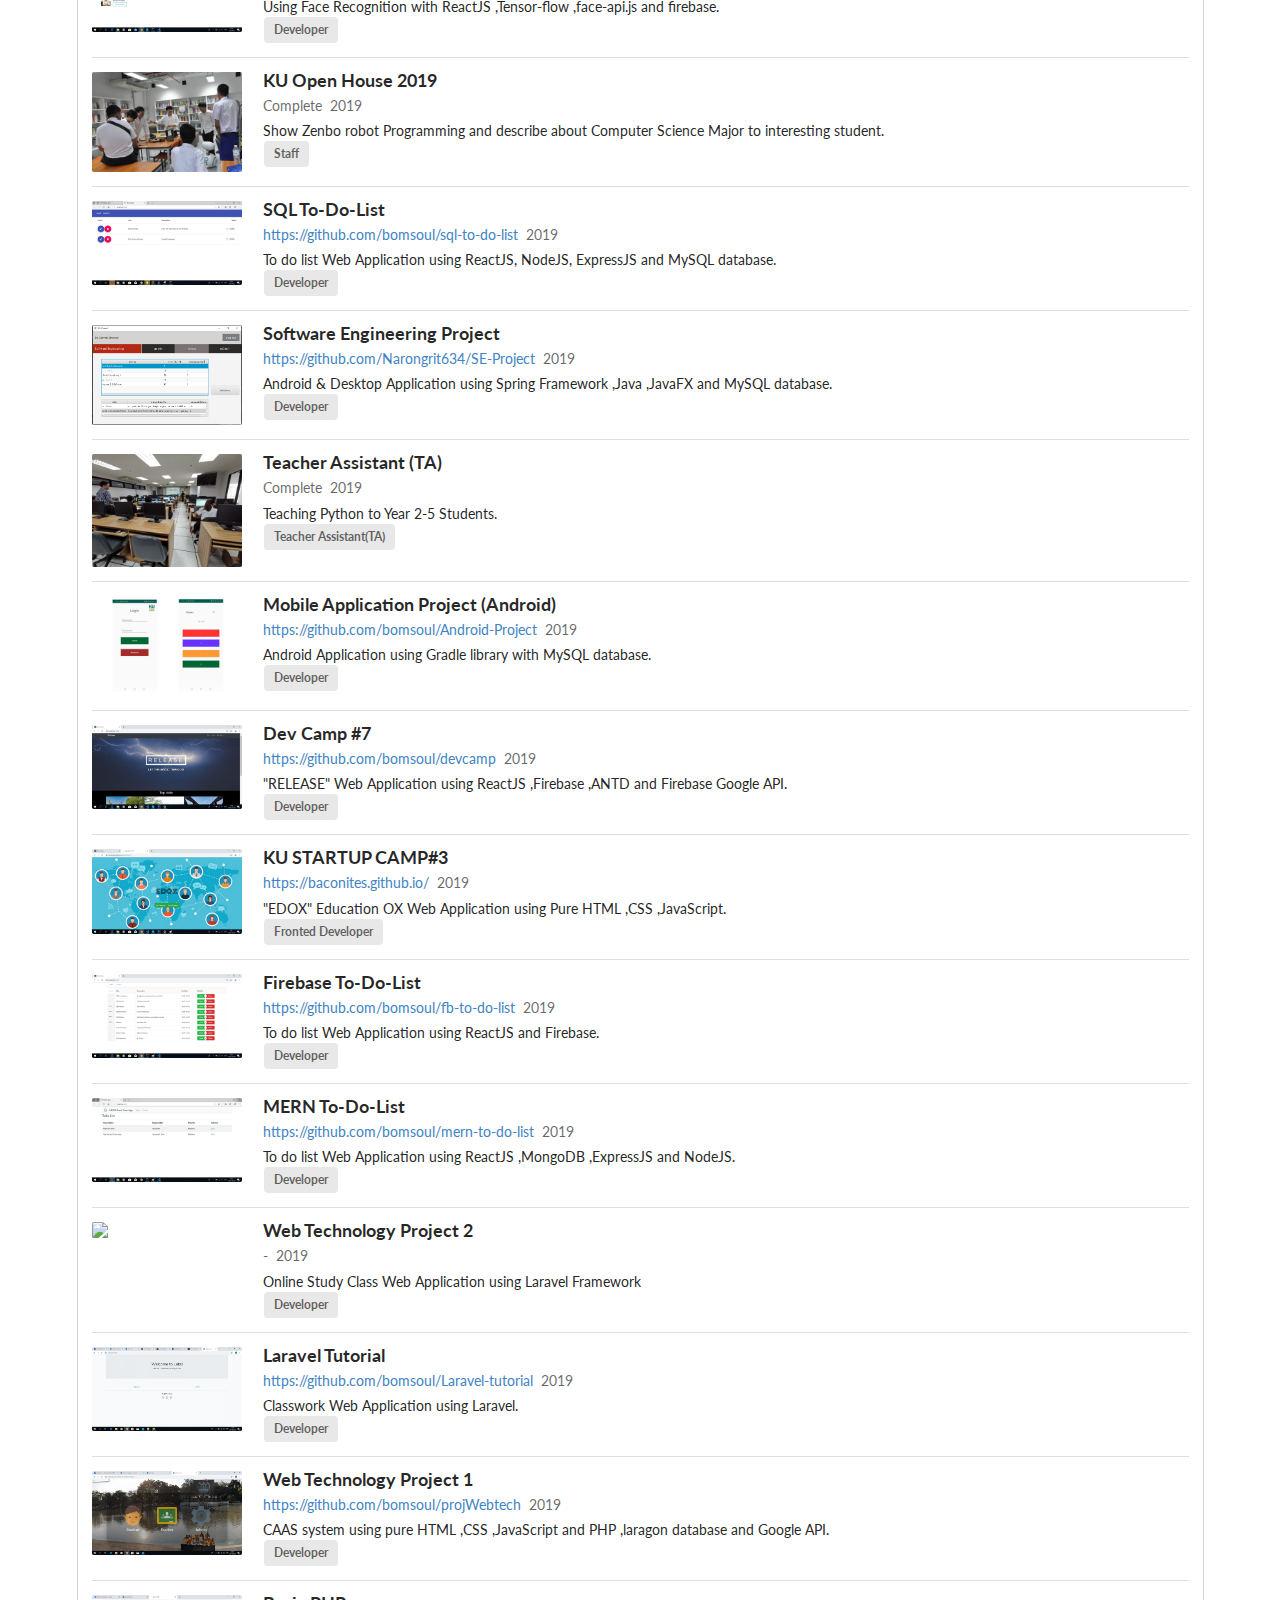
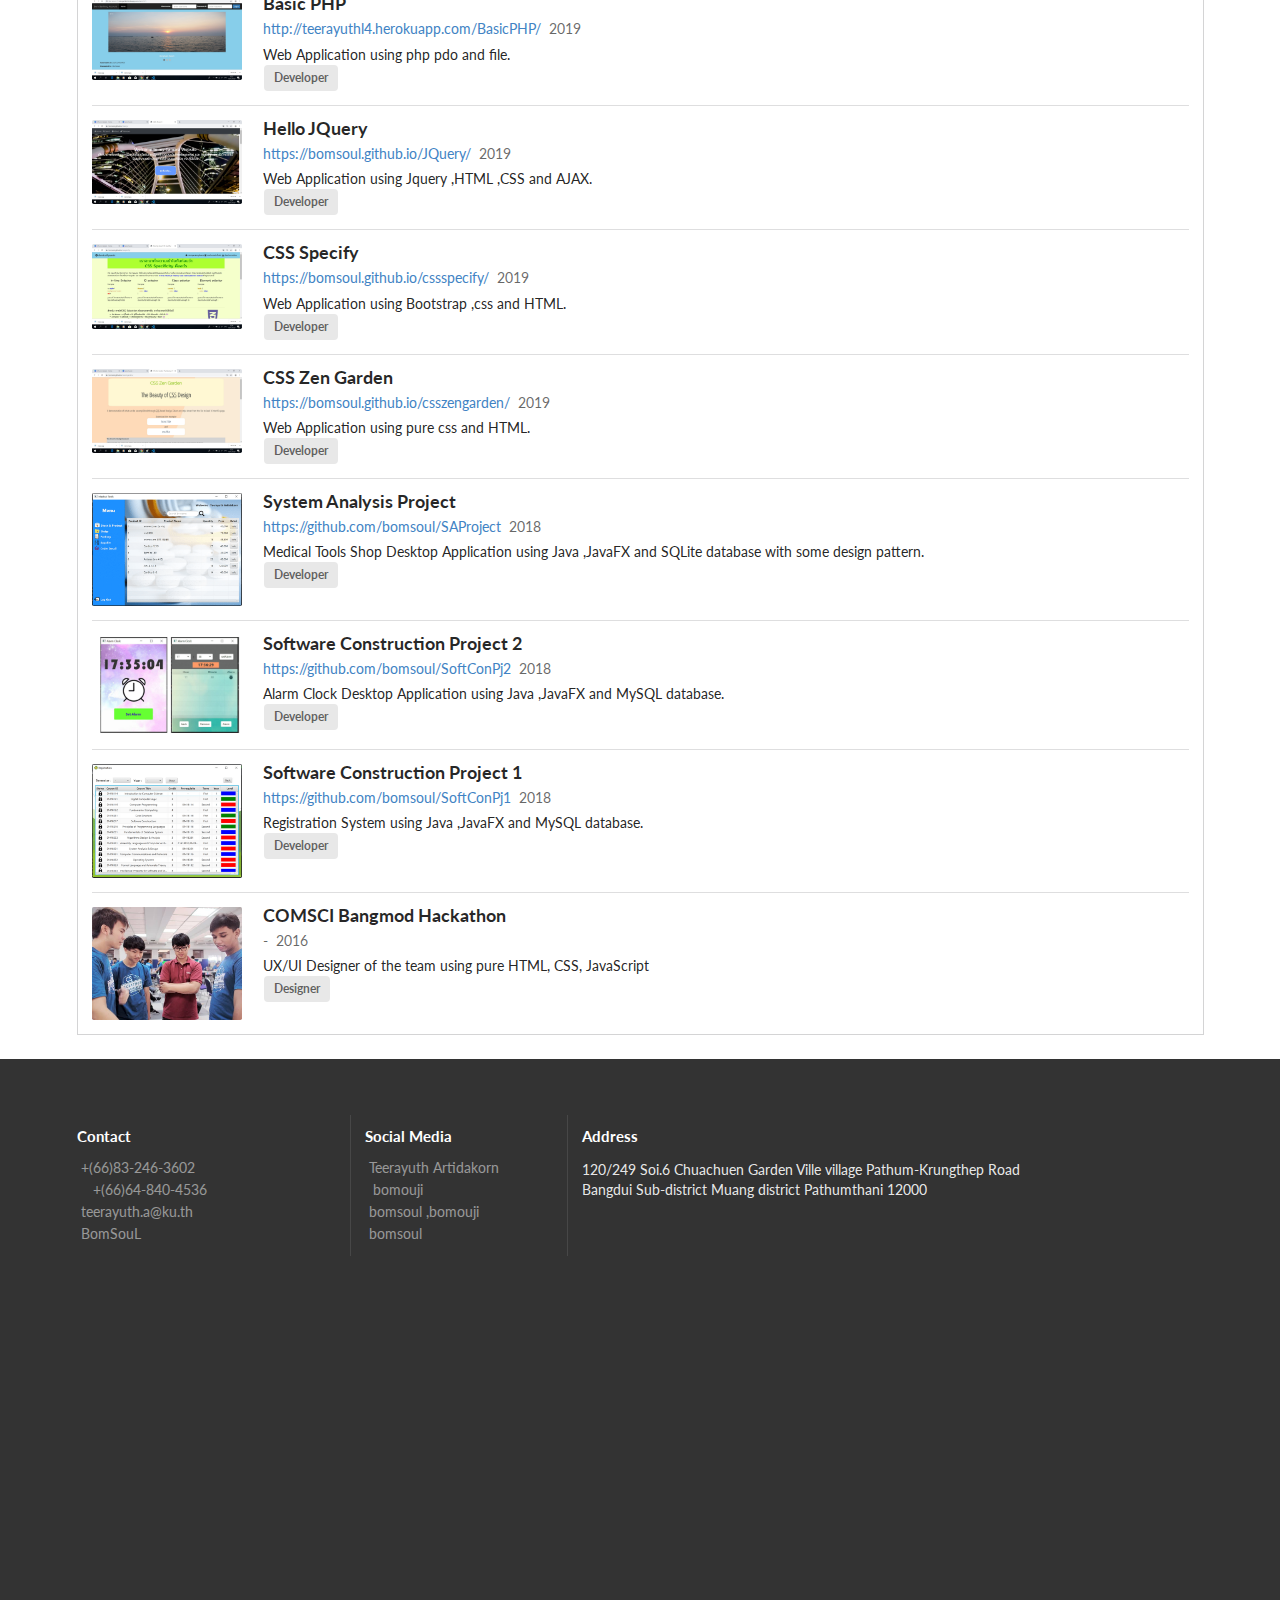
==== commit 4a184184: "New Update" ====
--- a/index.html
+++ b/index.html
@@ -256,7 +256,7 @@
                                 <span class="stay">2020</span>
                             </div>
                             <div class="description">
-                                Using Face Recognition with ReactJS ,Tensor-flow ,face-api.js ,NodeJS ,ExpressJS and firebase.
+                                Using Face Recognition with ReactJS ,Tensor-flow ,face-api.js and firebase.
                             </div>
                             <div class="ui label">Developer</div>
                         </div>
